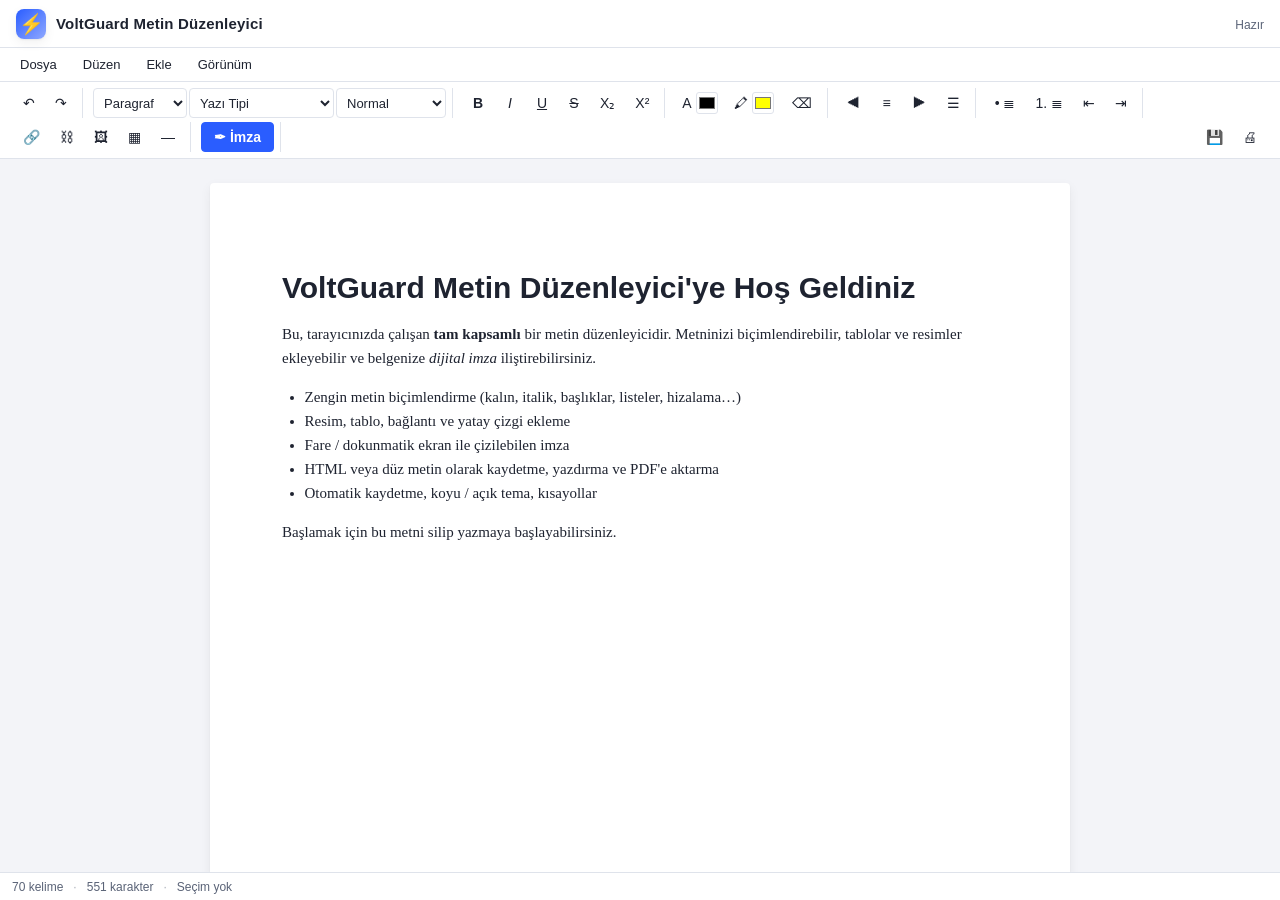
==== index.html @ 556e3b95 "Add online rich text editor with signature support Agent-Logs-Url: https://github.com/emrullahgu/Vol" ====
<!DOCTYPE html>
<html lang="tr">
<head>
<meta charset="UTF-8" />
<meta name="viewport" content="width=device-width, initial-scale=1.0" />
<title>VoltGuard Metin Düzenleyici</title>
<link rel="stylesheet" href="styles.css" />
</head>
<body>
  <header class="app-header">
    <div class="brand">
      <span class="brand-logo">⚡</span>
      <h1>VoltGuard Metin Düzenleyici</h1>
    </div>
    <div class="header-actions">
      <span id="saveStatus" class="save-status" aria-live="polite">Hazır</span>
    </div>
  </header>

  <!-- Menu bar -->
  <nav class="menu-bar" role="menubar">
    <div class="menu" role="none">
      <button class="menu-btn" data-menu="file" aria-haspopup="true" aria-expanded="false">Dosya</button>
      <div class="menu-dropdown" data-menu-for="file" role="menu">
        <button data-cmd="file-new" role="menuitem">Yeni <span class="shortcut">Ctrl+Alt+N</span></button>
        <button data-cmd="file-open" role="menuitem">Aç… <span class="shortcut">Ctrl+O</span></button>
        <div class="menu-sep"></div>
        <button data-cmd="file-save-html" role="menuitem">HTML Olarak Kaydet <span class="shortcut">Ctrl+S</span></button>
        <button data-cmd="file-save-txt" role="menuitem">Düz Metin Olarak Kaydet</button>
        <button data-cmd="file-print" role="menuitem">Yazdır / PDF <span class="shortcut">Ctrl+P</span></button>
      </div>
    </div>

    <div class="menu" role="none">
      <button class="menu-btn" data-menu="edit" aria-haspopup="true" aria-expanded="false">Düzen</button>
      <div class="menu-dropdown" data-menu-for="edit" role="menu">
        <button data-cmd="undo" role="menuitem">Geri Al <span class="shortcut">Ctrl+Z</span></button>
        <button data-cmd="redo" role="menuitem">Yinele <span class="shortcut">Ctrl+Y</span></button>
        <div class="menu-sep"></div>
        <button data-cmd="cut" role="menuitem">Kes <span class="shortcut">Ctrl+X</span></button>
        <button data-cmd="copy" role="menuitem">Kopyala <span class="shortcut">Ctrl+C</span></button>
        <button data-cmd="paste-plain" role="menuitem">Düz Metin Olarak Yapıştır</button>
        <div class="menu-sep"></div>
        <button data-cmd="selectAll" role="menuitem">Tümünü Seç <span class="shortcut">Ctrl+A</span></button>
        <button data-cmd="find" role="menuitem">Bul ve Değiştir <span class="shortcut">Ctrl+F</span></button>
      </div>
    </div>

    <div class="menu" role="none">
      <button class="menu-btn" data-menu="insert" aria-haspopup="true" aria-expanded="false">Ekle</button>
      <div class="menu-dropdown" data-menu-for="insert" role="menu">
        <button data-cmd="insert-link" role="menuitem">Bağlantı…</button>
        <button data-cmd="insert-image" role="menuitem">Resim…</button>
        <button data-cmd="insert-table" role="menuitem">Tablo…</button>
        <button data-cmd="insert-hr" role="menuitem">Yatay Çizgi</button>
        <div class="menu-sep"></div>
        <button data-cmd="insert-signature" role="menuitem">İmza Ekle… <span class="shortcut">Ctrl+Alt+S</span></button>
      </div>
    </div>

    <div class="menu" role="none">
      <button class="menu-btn" data-menu="view" aria-haspopup="true" aria-expanded="false">Görünüm</button>
      <div class="menu-dropdown" data-menu-for="view" role="menu">
        <button data-cmd="toggle-theme" role="menuitem">Koyu / Açık Tema</button>
        <button data-cmd="toggle-fullscreen" role="menuitem">Tam Ekran <span class="shortcut">F11</span></button>
      </div>
    </div>
  </nav>

  <!-- Toolbar -->
  <div class="toolbar" role="toolbar" aria-label="Biçimlendirme araç çubuğu">
    <div class="tool-group">
      <button class="tool" data-cmd="undo" title="Geri Al (Ctrl+Z)" aria-label="Geri Al">↶</button>
      <button class="tool" data-cmd="redo" title="Yinele (Ctrl+Y)" aria-label="Yinele">↷</button>
    </div>

    <div class="tool-group">
      <select class="tool-select" id="blockSelect" title="Paragraf Stili" aria-label="Paragraf Stili">
        <option value="p">Paragraf</option>
        <option value="h1">Başlık 1</option>
        <option value="h2">Başlık 2</option>
        <option value="h3">Başlık 3</option>
        <option value="h4">Başlık 4</option>
        <option value="blockquote">Alıntı</option>
        <option value="pre">Kod Bloğu</option>
      </select>

      <select class="tool-select" id="fontSelect" title="Yazı Tipi" aria-label="Yazı Tipi">
        <option value="">Yazı Tipi</option>
        <option value="Arial, sans-serif">Arial</option>
        <option value="Georgia, serif">Georgia</option>
        <option value="'Times New Roman', serif">Times New Roman</option>
        <option value="'Courier New', monospace">Courier New</option>
        <option value="'Trebuchet MS', sans-serif">Trebuchet MS</option>
        <option value="Verdana, sans-serif">Verdana</option>
        <option value="'Comic Sans MS', cursive">Comic Sans MS</option>
        <option value="Tahoma, sans-serif">Tahoma</option>
      </select>

      <select class="tool-select tool-size" id="sizeSelect" title="Yazı Boyutu" aria-label="Yazı Boyutu">
        <option value="">Boyut</option>
        <option value="1">Çok Küçük</option>
        <option value="2">Küçük</option>
        <option value="3" selected>Normal</option>
        <option value="4">Orta</option>
        <option value="5">Büyük</option>
        <option value="6">Çok Büyük</option>
        <option value="7">Dev</option>
      </select>
    </div>

    <div class="tool-group">
      <button class="tool" data-cmd="bold" title="Kalın (Ctrl+B)" aria-label="Kalın"><b>B</b></button>
      <button class="tool" data-cmd="italic" title="İtalik (Ctrl+I)" aria-label="İtalik"><i>I</i></button>
      <button class="tool" data-cmd="underline" title="Altı Çizili (Ctrl+U)" aria-label="Altı Çizili"><u>U</u></button>
      <button class="tool" data-cmd="strikeThrough" title="Üstü Çizili" aria-label="Üstü Çizili"><s>S</s></button>
      <button class="tool" data-cmd="subscript" title="Alt Simge" aria-label="Alt Simge">X₂</button>
      <button class="tool" data-cmd="superscript" title="Üst Simge" aria-label="Üst Simge">X²</button>
    </div>

    <div class="tool-group">
      <label class="tool color-tool" title="Yazı Rengi">
        <span>A</span>
        <input type="color" id="foreColor" value="#000000" aria-label="Yazı Rengi" />
      </label>
      <label class="tool color-tool" title="Arka Plan Rengi">
        <span>🖍</span>
        <input type="color" id="backColor" value="#ffff00" aria-label="Arka Plan Rengi" />
      </label>
      <button class="tool" data-cmd="removeFormat" title="Biçimlendirmeyi Temizle" aria-label="Biçimlendirmeyi Temizle">⌫</button>
    </div>

    <div class="tool-group">
      <button class="tool" data-cmd="justifyLeft" title="Sola Hizala" aria-label="Sola Hizala">⯇</button>
      <button class="tool" data-cmd="justifyCenter" title="Ortala" aria-label="Ortala">≡</button>
      <button class="tool" data-cmd="justifyRight" title="Sağa Hizala" aria-label="Sağa Hizala">⯈</button>
      <button class="tool" data-cmd="justifyFull" title="İki Yana Yasla" aria-label="İki Yana Yasla">☰</button>
    </div>

    <div class="tool-group">
      <button class="tool" data-cmd="insertUnorderedList" title="Madde İşaretli Liste" aria-label="Madde İşaretli Liste">• ≣</button>
      <button class="tool" data-cmd="insertOrderedList" title="Numaralı Liste" aria-label="Numaralı Liste">1. ≣</button>
      <button class="tool" data-cmd="outdent" title="Girintiyi Azalt" aria-label="Girintiyi Azalt">⇤</button>
      <button class="tool" data-cmd="indent" title="Girintiyi Artır" aria-label="Girintiyi Artır">⇥</button>
    </div>

    <div class="tool-group">
      <button class="tool" data-cmd="insert-link" title="Bağlantı Ekle" aria-label="Bağlantı Ekle">🔗</button>
      <button class="tool" data-cmd="unlink" title="Bağlantıyı Kaldır" aria-label="Bağlantıyı Kaldır">⛓︎</button>
      <button class="tool" data-cmd="insert-image" title="Resim Ekle" aria-label="Resim Ekle">🖼</button>
      <button class="tool" data-cmd="insert-table" title="Tablo Ekle" aria-label="Tablo Ekle">▦</button>
      <button class="tool" data-cmd="insert-hr" title="Yatay Çizgi" aria-label="Yatay Çizgi">―</button>
    </div>

    <div class="tool-group">
      <button class="tool primary" data-cmd="insert-signature" title="İmza Ekle (Ctrl+Alt+S)" aria-label="İmza Ekle">✒ İmza</button>
    </div>

    <div class="tool-group tool-group-right">
      <button class="tool" data-cmd="file-save-html" title="Kaydet (Ctrl+S)" aria-label="Kaydet">💾</button>
      <button class="tool" data-cmd="file-print" title="Yazdır (Ctrl+P)" aria-label="Yazdır">🖨</button>
    </div>
  </div>

  <!-- Editor area -->
  <main class="editor-wrap">
    <div
      id="editor"
      class="editor"
      contenteditable="true"
      spellcheck="true"
      role="textbox"
      aria-multiline="true"
      aria-label="Belge içeriği"
    >
      <h1>VoltGuard Metin Düzenleyici'ye Hoş Geldiniz</h1>
      <p>Bu, tarayıcınızda çalışan <b>tam kapsamlı</b> bir metin düzenleyicidir. Metninizi biçimlendirebilir, tablolar ve resimler ekleyebilir ve belgenize <i>dijital imza</i> iliştirebilirsiniz.</p>
      <ul>
        <li>Zengin metin biçimlendirme (kalın, italik, başlıklar, listeler, hizalama…)</li>
        <li>Resim, tablo, bağlantı ve yatay çizgi ekleme</li>
        <li>Fare / dokunmatik ekran ile çizilebilen imza</li>
        <li>HTML veya düz metin olarak kaydetme, yazdırma ve PDF'e aktarma</li>
        <li>Otomatik kaydetme, koyu / açık tema, kısayollar</li>
      </ul>
      <p>Başlamak için bu metni silip yazmaya başlayabilirsiniz.</p>
    </div>
  </main>

  <!-- Status bar -->
  <footer class="status-bar" aria-live="polite">
    <span id="wordCount">0 kelime</span>
    <span class="sep">·</span>
    <span id="charCount">0 karakter</span>
    <span class="sep">·</span>
    <span id="selectionInfo">Seçim yok</span>
  </footer>

  <!-- Signature modal -->
  <div class="modal" id="signatureModal" aria-hidden="true" role="dialog" aria-modal="true" aria-labelledby="sigTitle">
    <div class="modal-backdrop" data-close></div>
    <div class="modal-dialog">
      <div class="modal-header">
        <h2 id="sigTitle">İmza Ekle</h2>
        <button class="modal-close" data-close aria-label="Kapat">✕</button>
      </div>
      <div class="modal-body">
        <p class="hint">Aşağıdaki alana fare veya dokunmatik ekranla imzanızı çizin.</p>
        <div class="signature-canvas-wrap">
          <canvas id="signatureCanvas" width="600" height="220" aria-label="İmza çizim alanı"></canvas>
        </div>
        <div class="signature-controls">
          <label>
            Kalem Rengi
            <input type="color" id="sigColor" value="#0b2447" />
          </label>
          <label>
            Kalınlık
            <input type="range" id="sigWidth" min="1" max="8" value="2.5" step="0.5" />
          </label>
          <label class="chk">
            <input type="checkbox" id="sigTransparent" checked />
            Şeffaf arka plan
          </label>
        </div>
      </div>
      <div class="modal-footer">
        <button class="btn" id="sigClear" type="button">Temizle</button>
        <div class="grow"></div>
        <button class="btn" data-close type="button">İptal</button>
        <button class="btn primary" id="sigInsert" type="button">Belgeye Ekle</button>
      </div>
    </div>
  </div>

  <!-- Link modal -->
  <div class="modal" id="linkModal" aria-hidden="true" role="dialog" aria-modal="true" aria-labelledby="linkTitle">
    <div class="modal-backdrop" data-close></div>
    <div class="modal-dialog small">
      <div class="modal-header">
        <h2 id="linkTitle">Bağlantı Ekle</h2>
        <button class="modal-close" data-close aria-label="Kapat">✕</button>
      </div>
      <div class="modal-body">
        <label class="field">
          <span>Metin</span>
          <input type="text" id="linkText" placeholder="Görüntülenecek metin" />
        </label>
        <label class="field">
          <span>URL</span>
          <input type="url" id="linkUrl" placeholder="https://example.com" />
        </label>
      </div>
      <div class="modal-footer">
        <button class="btn" data-close type="button">İptal</button>
        <button class="btn primary" id="linkInsert" type="button">Ekle</button>
      </div>
    </div>
  </div>

  <!-- Table modal -->
  <div class="modal" id="tableModal" aria-hidden="true" role="dialog" aria-modal="true" aria-labelledby="tableTitle">
    <div class="modal-backdrop" data-close></div>
    <div class="modal-dialog small">
      <div class="modal-header">
        <h2 id="tableTitle">Tablo Ekle</h2>
        <button class="modal-close" data-close aria-label="Kapat">✕</button>
      </div>
      <div class="modal-body">
        <label class="field">
          <span>Satır</span>
          <input type="number" id="tableRows" min="1" max="50" value="3" />
        </label>
        <label class="field">
          <span>Sütun</span>
          <input type="number" id="tableCols" min="1" max="20" value="3" />
        </label>
        <label class="chk">
          <input type="checkbox" id="tableHeader" checked /> İlk satır başlık olsun
        </label>
      </div>
      <div class="modal-footer">
        <button class="btn" data-close type="button">İptal</button>
        <button class="btn primary" id="tableInsert" type="button">Ekle</button>
      </div>
    </div>
  </div>

  <!-- Find & Replace modal -->
  <div class="modal" id="findModal" aria-hidden="true" role="dialog" aria-modal="true" aria-labelledby="findTitle">
    <div class="modal-backdrop" data-close></div>
    <div class="modal-dialog small">
      <div class="modal-header">
        <h2 id="findTitle">Bul ve Değiştir</h2>
        <button class="modal-close" data-close aria-label="Kapat">✕</button>
      </div>
      <div class="modal-body">
        <label class="field">
          <span>Bul</span>
          <input type="text" id="findText" />
        </label>
        <label class="field">
          <span>Değiştir</span>
          <input type="text" id="replaceText" />
        </label>
        <label class="chk">
          <input type="checkbox" id="findCase" /> Büyük/küçük harfe duyarlı
        </label>
      </div>
      <div class="modal-footer">
        <button class="btn" data-close type="button">Kapat</button>
        <button class="btn" id="replaceOne" type="button">Değiştir</button>
        <button class="btn primary" id="replaceAll" type="button">Tümünü Değiştir</button>
      </div>
    </div>
  </div>

  <!-- Hidden file input for open -->
  <input type="file" id="fileInput" accept=".html,.htm,.txt" hidden />
  <!-- Hidden file input for images -->
  <input type="file" id="imgInput" accept="image/*" hidden />

  <script src="app.js"></script>
</body>
</html>
---- styles.css ----
/* VoltGuard Online Text Editor — styles.css */
:root {
  --bg: #f3f4f8;
  --surface: #ffffff;
  --surface-2: #f8f9fc;
  --border: #dfe3eb;
  --text: #1e2330;
  --text-muted: #5a6377;
  --primary: #2a5dff;
  --primary-hover: #1e49d6;
  --primary-text: #ffffff;
  --accent: #0b2447;
  --success: #1f9d55;
  --warn: #d97706;
  --danger: #d93025;
  --shadow: 0 1px 2px rgba(0, 0, 0, .06), 0 4px 12px rgba(0, 0, 0, .06);
  --radius: 6px;
  --header-h: 48px;
  --menu-h: 34px;
  --toolbar-h: 44px;
  --status-h: 28px;
}

[data-theme="dark"] {
  --bg: #151821;
  --surface: #1e2230;
  --surface-2: #262b3a;
  --border: #333949;
  --text: #e6e8ee;
  --text-muted: #a0a7bb;
  --primary: #5c86ff;
  --primary-hover: #7ea0ff;
  --primary-text: #0b1020;
  --accent: #7ea0ff;
  --shadow: 0 1px 2px rgba(0, 0, 0, .4), 0 6px 18px rgba(0, 0, 0, .35);
}

* { box-sizing: border-box; }

html, body {
  margin: 0;
  padding: 0;
  height: 100%;
  background: var(--bg);
  color: var(--text);
  font-family: -apple-system, BlinkMacSystemFont, "Segoe UI", Roboto, "Helvetica Neue", Arial, sans-serif;
  font-size: 14px;
}

body {
  display: flex;
  flex-direction: column;
  min-height: 100vh;
}

/* Header */
.app-header {
  height: var(--header-h);
  background: var(--surface);
  border-bottom: 1px solid var(--border);
  display: flex;
  align-items: center;
  justify-content: space-between;
  padding: 0 16px;
  flex: 0 0 auto;
  z-index: 10;
}
.brand { display: flex; align-items: center; gap: 10px; }
.brand-logo {
  font-size: 20px;
  background: linear-gradient(135deg, var(--primary), #8fa8ff);
  color: #fff;
  width: 30px; height: 30px;
  border-radius: 8px;
  display: inline-flex; align-items: center; justify-content: center;
  box-shadow: var(--shadow);
}
.brand h1 { font-size: 15px; font-weight: 600; margin: 0; letter-spacing: .2px; }
.save-status { font-size: 12px; color: var(--text-muted); }
.save-status.saving { color: var(--warn); }
.save-status.saved { color: var(--success); }

/* Menu bar */
.menu-bar {
  height: var(--menu-h);
  background: var(--surface);
  border-bottom: 1px solid var(--border);
  display: flex;
  align-items: center;
  padding: 0 8px;
  gap: 2px;
  flex: 0 0 auto;
  position: relative;
  z-index: 9;
}
.menu { position: relative; }
.menu-btn {
  background: transparent;
  border: 0;
  color: var(--text);
  padding: 6px 12px;
  font-size: 13px;
  border-radius: 4px;
  cursor: pointer;
  font-family: inherit;
}
.menu-btn:hover, .menu-btn[aria-expanded="true"] { background: var(--surface-2); }
.menu-dropdown {
  position: absolute;
  top: calc(100% + 2px);
  left: 0;
  min-width: 240px;
  background: var(--surface);
  border: 1px solid var(--border);
  border-radius: var(--radius);
  box-shadow: var(--shadow);
  padding: 6px;
  display: none;
  z-index: 1000;
}
.menu-dropdown.open { display: block; }
.menu-dropdown button {
  display: flex;
  align-items: center;
  justify-content: space-between;
  width: 100%;
  text-align: left;
  background: transparent;
  border: 0;
  color: var(--text);
  padding: 7px 10px;
  font-size: 13px;
  border-radius: 4px;
  cursor: pointer;
  font-family: inherit;
}
.menu-dropdown button:hover { background: var(--surface-2); }
.menu-dropdown .shortcut {
  color: var(--text-muted);
  font-size: 11px;
  margin-left: 24px;
}
.menu-sep {
  height: 1px;
  background: var(--border);
  margin: 4px 2px;
}

/* Toolbar */
.toolbar {
  min-height: var(--toolbar-h);
  background: var(--surface);
  border-bottom: 1px solid var(--border);
  display: flex;
  flex-wrap: wrap;
  align-items: center;
  gap: 4px;
  padding: 6px 8px;
  flex: 0 0 auto;
  position: sticky;
  top: 0;
}
.tool-group {
  display: flex;
  align-items: center;
  gap: 2px;
  padding: 0 6px;
  border-right: 1px solid var(--border);
}
.tool-group:last-child { border-right: 0; }
.tool-group-right { margin-left: auto; border-right: 0; }

.tool {
  min-width: 30px;
  height: 30px;
  padding: 0 8px;
  background: transparent;
  border: 1px solid transparent;
  color: var(--text);
  border-radius: 4px;
  cursor: pointer;
  font-size: 14px;
  font-family: inherit;
  display: inline-flex;
  align-items: center;
  justify-content: center;
  line-height: 1;
}
.tool:hover { background: var(--surface-2); border-color: var(--border); }
.tool.active { background: var(--surface-2); border-color: var(--primary); color: var(--primary); }
.tool.primary {
  background: var(--primary);
  color: var(--primary-text);
  border-color: var(--primary);
  font-weight: 600;
  padding: 0 12px;
}
.tool.primary:hover { background: var(--primary-hover); border-color: var(--primary-hover); }

.color-tool {
  position: relative;
  padding: 0 6px;
  height: 30px;
  display: inline-flex;
  align-items: center;
  gap: 4px;
  border: 1px solid transparent;
  border-radius: 4px;
  cursor: pointer;
}
.color-tool:hover { background: var(--surface-2); border-color: var(--border); }
.color-tool input[type="color"] {
  width: 22px;
  height: 22px;
  padding: 0;
  border: 1px solid var(--border);
  border-radius: 3px;
  background: transparent;
  cursor: pointer;
}

.tool-select {
  height: 30px;
  background: var(--surface);
  border: 1px solid var(--border);
  color: var(--text);
  border-radius: 4px;
  padding: 0 6px;
  font-size: 13px;
  font-family: inherit;
  cursor: pointer;
}
.tool-size { width: 110px; }

/* Editor */
.editor-wrap {
  flex: 1 1 auto;
  overflow: auto;
  padding: 24px;
  display: flex;
  justify-content: center;
}
.editor {
  background: #ffffff;
  color: #1e2330;
  width: 100%;
  max-width: 860px;
  min-height: calc(100vh - var(--header-h) - var(--menu-h) - var(--toolbar-h) - var(--status-h) - 48px);
  padding: 56px 72px;
  border-radius: 4px;
  box-shadow: var(--shadow);
  outline: none;
  font-size: 15px;
  line-height: 1.6;
  font-family: Georgia, "Times New Roman", serif;
}
[data-theme="dark"] .editor {
  background: #ffffff; /* Paper look stays white even in dark mode */
  color: #1e2330;
}
.editor:focus { box-shadow: 0 0 0 2px rgba(42, 93, 255, .2), var(--shadow); }
.editor h1, .editor h2, .editor h3, .editor h4 {
  font-family: -apple-system, "Segoe UI", Roboto, sans-serif;
  margin: 1em 0 .5em;
  line-height: 1.25;
}
.editor h1 { font-size: 2em; }
.editor h2 { font-size: 1.5em; }
.editor h3 { font-size: 1.25em; }
.editor h4 { font-size: 1.1em; }
.editor p { margin: 0 0 1em; }
.editor ul, .editor ol { padding-left: 1.5em; }
.editor blockquote {
  border-left: 4px solid var(--primary);
  margin: 0 0 1em;
  padding: .25em 1em;
  color: #555;
  background: #f5f7ff;
  border-radius: 0 4px 4px 0;
}
.editor pre {
  background: #f1f3f7;
  border: 1px solid #e1e4ec;
  border-radius: 4px;
  padding: 10px 14px;
  overflow-x: auto;
  font-family: "Courier New", ui-monospace, monospace;
  font-size: .95em;
}
.editor a { color: var(--primary); }
.editor img { max-width: 100%; height: auto; border-radius: 4px; }
.editor hr { border: 0; border-top: 1px solid #d0d6e2; margin: 1.5em 0; }
.editor table {
  border-collapse: collapse;
  width: 100%;
  margin: 1em 0;
}
.editor table th, .editor table td {
  border: 1px solid #c9cfdc;
  padding: 6px 10px;
  min-width: 40px;
}
.editor table th { background: #eef1f8; text-align: left; }
.editor .signature {
  display: inline-block;
  margin: 8px 0;
  max-width: 360px;
}
.editor .signature img {
  max-width: 100%;
  height: auto;
  display: block;
}

/* Status bar */
.status-bar {
  height: var(--status-h);
  background: var(--surface);
  border-top: 1px solid var(--border);
  display: flex;
  align-items: center;
  padding: 0 12px;
  gap: 10px;
  font-size: 12px;
  color: var(--text-muted);
  flex: 0 0 auto;
}
.status-bar .sep { opacity: .5; }

/* Modal */
.modal {
  position: fixed;
  inset: 0;
  display: none;
  z-index: 2000;
}
.modal.open { display: block; }
.modal-backdrop {
  position: absolute;
  inset: 0;
  background: rgba(20, 24, 36, .55);
  backdrop-filter: blur(2px);
}
.modal-dialog {
  position: relative;
  background: var(--surface);
  color: var(--text);
  border: 1px solid var(--border);
  border-radius: 10px;
  box-shadow: var(--shadow);
  width: min(680px, calc(100% - 32px));
  margin: 6vh auto 0;
  display: flex;
  flex-direction: column;
  max-height: 88vh;
  overflow: hidden;
}
.modal-dialog.small { width: min(440px, calc(100% - 32px)); }
.modal-header {
  display: flex; align-items: center; justify-content: space-between;
  padding: 14px 18px;
  border-bottom: 1px solid var(--border);
}
.modal-header h2 { margin: 0; font-size: 16px; }
.modal-close {
  background: transparent; border: 0; color: var(--text-muted);
  font-size: 18px; cursor: pointer; padding: 4px 8px; border-radius: 4px;
}
.modal-close:hover { background: var(--surface-2); color: var(--text); }
.modal-body { padding: 16px 18px; overflow: auto; }
.modal-footer {
  display: flex; align-items: center; gap: 8px;
  padding: 12px 18px;
  border-top: 1px solid var(--border);
  background: var(--surface-2);
}
.modal-footer .grow { flex: 1; }
.hint { color: var(--text-muted); margin: 0 0 10px; font-size: 13px; }

/* Buttons */
.btn {
  background: var(--surface);
  color: var(--text);
  border: 1px solid var(--border);
  border-radius: 6px;
  padding: 7px 14px;
  font-size: 13px;
  font-family: inherit;
  cursor: pointer;
}
.btn:hover { background: var(--surface-2); }
.btn.primary {
  background: var(--primary);
  color: var(--primary-text);
  border-color: var(--primary);
  font-weight: 600;
}
.btn.primary:hover { background: var(--primary-hover); border-color: var(--primary-hover); }

/* Signature canvas */
.signature-canvas-wrap {
  border: 2px dashed var(--border);
  border-radius: 8px;
  background:
    linear-gradient(0deg, transparent calc(100% - 1px), #e3e7f0 calc(100% - 1px)) 0 0 / 100% 28px repeat-y,
    #fff;
  padding: 8px;
  overflow: hidden;
}
#signatureCanvas {
  display: block;
  width: 100%;
  height: 220px;
  cursor: crosshair;
  touch-action: none;
  background: transparent;
  border-radius: 4px;
}
.signature-controls {
  display: flex; flex-wrap: wrap; align-items: center; gap: 14px;
  margin-top: 12px;
  font-size: 13px;
}
.signature-controls label { display: inline-flex; align-items: center; gap: 6px; color: var(--text-muted); }
.signature-controls input[type="color"] { width: 28px; height: 24px; border: 1px solid var(--border); padding: 0; border-radius: 3px; background: transparent; }
.signature-controls input[type="range"] { width: 120px; }

.field { display: block; margin-bottom: 10px; }
.field > span {
  display: block;
  font-size: 12px;
  color: var(--text-muted);
  margin-bottom: 4px;
}
.field input {
  width: 100%;
  background: var(--surface-2);
  color: var(--text);
  border: 1px solid var(--border);
  border-radius: 5px;
  padding: 8px 10px;
  font-size: 13px;
  font-family: inherit;
}
.field input:focus { outline: none; border-color: var(--primary); background: var(--surface); }
.chk { display: inline-flex; align-items: center; gap: 6px; font-size: 13px; color: var(--text-muted); }

/* Print */
@media print {
  .app-header, .menu-bar, .toolbar, .status-bar, .modal { display: none !important; }
  body { background: #fff; }
  .editor-wrap { padding: 0; }
  .editor {
    box-shadow: none;
    max-width: none;
    padding: 0;
    min-height: auto;
  }
}

/* Small screens */
@media (max-width: 720px) {
  .editor { padding: 28px 20px; }
  .toolbar { padding: 4px; }
  .tool-group { padding: 0 3px; }
  .brand h1 { font-size: 13px; }
}
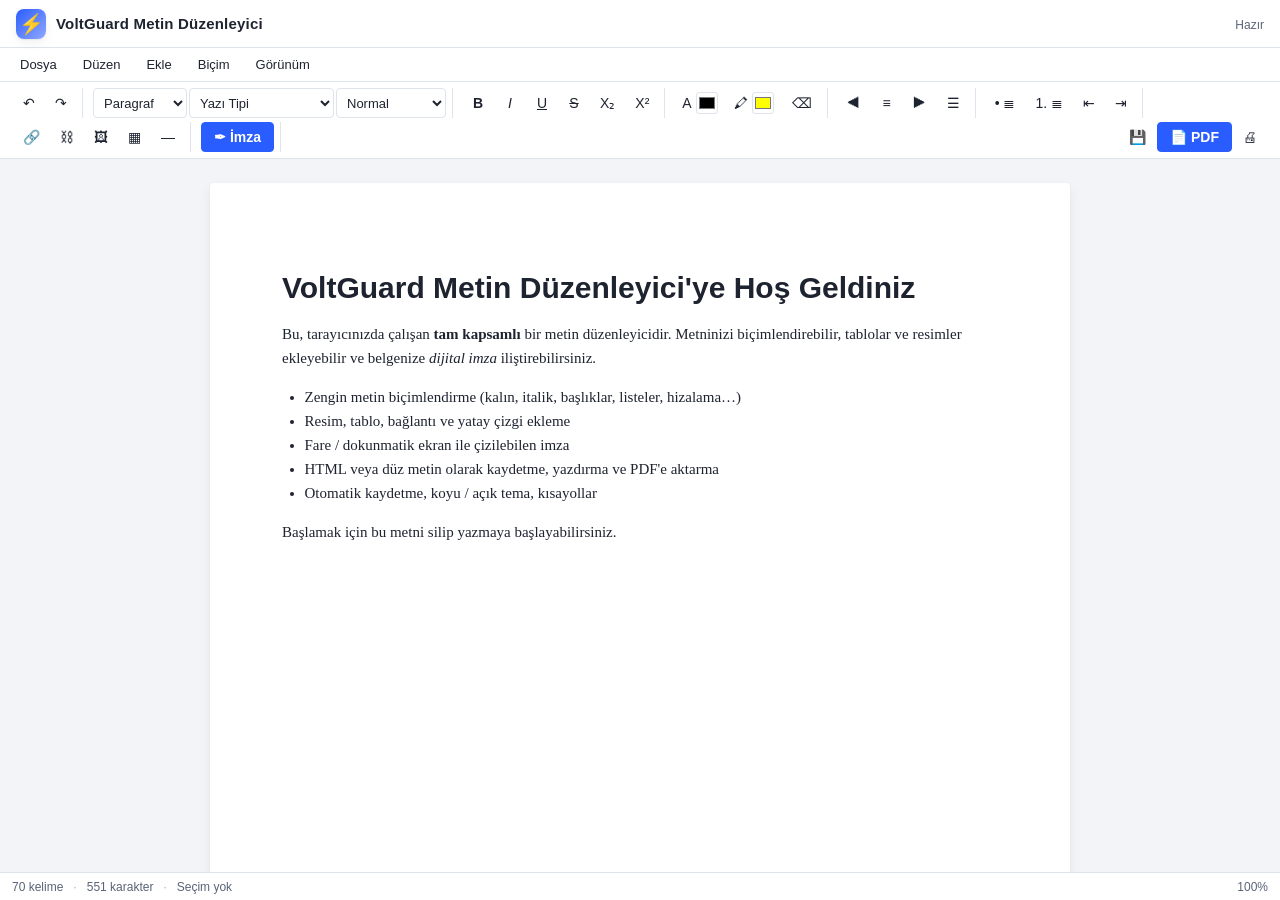
==== commit e003f425: "Add PDF export, pickers, zoom, stats, case/line-height, markdown Agent-Logs-Url: https://github.com/" ====
--- a/index.html
+++ b/index.html
@@ -27,7 +27,10 @@
         <div class="menu-sep"></div>
         <button data-cmd="file-save-html" role="menuitem">HTML Olarak Kaydet <span class="shortcut">Ctrl+S</span></button>
         <button data-cmd="file-save-txt" role="menuitem">Düz Metin Olarak Kaydet</button>
-        <button data-cmd="file-print" role="menuitem">Yazdır / PDF <span class="shortcut">Ctrl+P</span></button>
+        <button data-cmd="file-save-md" role="menuitem">Markdown Olarak Kaydet</button>
+        <button data-cmd="file-export-pdf" role="menuitem">PDF Olarak Dışa Aktar <span class="shortcut">Ctrl+Shift+P</span></button>
+        <div class="menu-sep"></div>
+        <button data-cmd="file-print" role="menuitem">Yazdır <span class="shortcut">Ctrl+P</span></button>
       </div>
     </div>
 
@@ -43,6 +46,11 @@
         <div class="menu-sep"></div>
         <button data-cmd="selectAll" role="menuitem">Tümünü Seç <span class="shortcut">Ctrl+A</span></button>
         <button data-cmd="find" role="menuitem">Bul ve Değiştir <span class="shortcut">Ctrl+F</span></button>
+        <div class="menu-sep"></div>
+        <button data-cmd="case-upper" role="menuitem">BÜYÜK HARFE ÇEVİR</button>
+        <button data-cmd="case-lower" role="menuitem">küçük harfe çevir</button>
+        <button data-cmd="case-title" role="menuitem">Her Kelimenin İlk Harfi Büyük</button>
+        <button data-cmd="case-sentence" role="menuitem">Cümle düzeninde</button>
       </div>
     </div>
 
@@ -53,16 +61,42 @@
         <button data-cmd="insert-image" role="menuitem">Resim…</button>
         <button data-cmd="insert-table" role="menuitem">Tablo…</button>
         <button data-cmd="insert-hr" role="menuitem">Yatay Çizgi</button>
+        <button data-cmd="insert-pagebreak" role="menuitem">Sayfa Sonu (yazdırma / PDF)</button>
+        <div class="menu-sep"></div>
+        <button data-cmd="insert-symbol" role="menuitem">Özel Karakter…</button>
+        <button data-cmd="insert-emoji" role="menuitem">Emoji…</button>
+        <button data-cmd="insert-date" role="menuitem">Bugünün Tarihi</button>
+        <button data-cmd="insert-time" role="menuitem">Şimdiki Saat</button>
         <div class="menu-sep"></div>
         <button data-cmd="insert-signature" role="menuitem">İmza Ekle… <span class="shortcut">Ctrl+Alt+S</span></button>
+      </div>
+    </div>
+
+    <div class="menu" role="none">
+      <button class="menu-btn" data-menu="format" aria-haspopup="true" aria-expanded="false">Biçim</button>
+      <div class="menu-dropdown" data-menu-for="format" role="menu">
+        <button data-cmd="lh-1" role="menuitem">Satır Aralığı: 1.0</button>
+        <button data-cmd="lh-115" role="menuitem">Satır Aralığı: 1.15</button>
+        <button data-cmd="lh-15" role="menuitem">Satır Aralığı: 1.5</button>
+        <button data-cmd="lh-2" role="menuitem">Satır Aralığı: 2.0</button>
+        <div class="menu-sep"></div>
+        <button data-cmd="removeFormat" role="menuitem">Biçimlendirmeyi Temizle</button>
+        <button data-cmd="toggle-spellcheck" role="menuitem">Yazım Denetimini Aç/Kapat</button>
       </div>
     </div>
 
     <div class="menu" role="none">
       <button class="menu-btn" data-menu="view" aria-haspopup="true" aria-expanded="false">Görünüm</button>
       <div class="menu-dropdown" data-menu-for="view" role="menu">
+        <button data-cmd="zoom-in" role="menuitem">Yakınlaştır <span class="shortcut">Ctrl++</span></button>
+        <button data-cmd="zoom-out" role="menuitem">Uzaklaştır <span class="shortcut">Ctrl+-</span></button>
+        <button data-cmd="zoom-reset" role="menuitem">Yakınlaştırmayı Sıfırla <span class="shortcut">Ctrl+0</span></button>
+        <div class="menu-sep"></div>
+        <button data-cmd="word-stats" role="menuitem">Kelime Sayımı Ayrıntıları…</button>
         <button data-cmd="toggle-theme" role="menuitem">Koyu / Açık Tema</button>
         <button data-cmd="toggle-fullscreen" role="menuitem">Tam Ekran <span class="shortcut">F11</span></button>
+        <div class="menu-sep"></div>
+        <button data-cmd="show-shortcuts" role="menuitem">Klavye Kısayolları…</button>
       </div>
     </div>
   </nav>
@@ -158,6 +192,7 @@
 
     <div class="tool-group tool-group-right">
       <button class="tool" data-cmd="file-save-html" title="Kaydet (Ctrl+S)" aria-label="Kaydet">💾</button>
+      <button class="tool primary" data-cmd="file-export-pdf" title="PDF Olarak Dışa Aktar (Ctrl+Shift+P)" aria-label="PDF Olarak Dışa Aktar">📄 PDF</button>
       <button class="tool" data-cmd="file-print" title="Yazdır (Ctrl+P)" aria-label="Yazdır">🖨</button>
     </div>
   </div>
@@ -193,6 +228,8 @@
     <span id="charCount">0 karakter</span>
     <span class="sep">·</span>
     <span id="selectionInfo">Seçim yok</span>
+    <span class="grow"></span>
+    <span id="zoomLevel" title="Yakınlaştırma">100%</span>
   </footer>
 
   <!-- Signature modal -->
@@ -314,6 +351,137 @@
     </div>
   </div>
 
+  <!-- PDF Export modal -->
+  <div class="modal" id="pdfModal" aria-hidden="true" role="dialog" aria-modal="true" aria-labelledby="pdfTitle">
+    <div class="modal-backdrop" data-close></div>
+    <div class="modal-dialog small">
+      <div class="modal-header">
+        <h2 id="pdfTitle">PDF Olarak Dışa Aktar</h2>
+        <button class="modal-close" data-close aria-label="Kapat">✕</button>
+      </div>
+      <div class="modal-body">
+        <label class="field">
+          <span>Sayfa Boyutu</span>
+          <select id="pdfPageSize">
+            <option value="A4" selected>A4</option>
+            <option value="Letter">Letter</option>
+            <option value="Legal">Legal</option>
+            <option value="A3">A3</option>
+            <option value="A5">A5</option>
+          </select>
+        </label>
+        <label class="field">
+          <span>Yön</span>
+          <select id="pdfOrientation">
+            <option value="portrait" selected>Dikey</option>
+            <option value="landscape">Yatay</option>
+          </select>
+        </label>
+        <label class="field">
+          <span>Kenar Boşlukları (cm)</span>
+          <input type="number" id="pdfMargin" min="0" max="10" step="0.1" value="2" />
+        </label>
+        <p class="hint">Dışa aktarırken açılan yazdırma penceresinde <b>Hedef</b>'i <b>"PDF olarak kaydet"</b> olarak seçin.</p>
+      </div>
+      <div class="modal-footer">
+        <button class="btn" data-close type="button">İptal</button>
+        <button class="btn primary" id="pdfExportStart" type="button">PDF Oluştur</button>
+      </div>
+    </div>
+  </div>
+
+  <!-- Word stats modal -->
+  <div class="modal" id="statsModal" aria-hidden="true" role="dialog" aria-modal="true" aria-labelledby="statsTitle">
+    <div class="modal-backdrop" data-close></div>
+    <div class="modal-dialog small">
+      <div class="modal-header">
+        <h2 id="statsTitle">Kelime Sayımı Ayrıntıları</h2>
+        <button class="modal-close" data-close aria-label="Kapat">✕</button>
+      </div>
+      <div class="modal-body">
+        <dl class="stats">
+          <dt>Kelime</dt><dd id="statWords">0</dd>
+          <dt>Karakter (boşluklu)</dt><dd id="statChars">0</dd>
+          <dt>Karakter (boşluksuz)</dt><dd id="statCharsNoSpace">0</dd>
+          <dt>Cümle</dt><dd id="statSentences">0</dd>
+          <dt>Paragraf</dt><dd id="statParagraphs">0</dd>
+          <dt>Okuma süresi</dt><dd id="statReading">0 dk</dd>
+        </dl>
+      </div>
+      <div class="modal-footer">
+        <button class="btn primary" data-close type="button">Tamam</button>
+      </div>
+    </div>
+  </div>
+
+  <!-- Special character / symbol picker -->
+  <div class="modal" id="symbolModal" aria-hidden="true" role="dialog" aria-modal="true" aria-labelledby="symbolTitle">
+    <div class="modal-backdrop" data-close></div>
+    <div class="modal-dialog">
+      <div class="modal-header">
+        <h2 id="symbolTitle">Özel Karakter Ekle</h2>
+        <button class="modal-close" data-close aria-label="Kapat">✕</button>
+      </div>
+      <div class="modal-body">
+        <div class="picker-tabs" id="symbolTabs" role="tablist"></div>
+        <div class="picker-grid" id="symbolGrid" role="listbox" aria-label="Özel karakterler"></div>
+      </div>
+      <div class="modal-footer">
+        <button class="btn" data-close type="button">Kapat</button>
+      </div>
+    </div>
+  </div>
+
+  <!-- Emoji picker -->
+  <div class="modal" id="emojiModal" aria-hidden="true" role="dialog" aria-modal="true" aria-labelledby="emojiTitle">
+    <div class="modal-backdrop" data-close></div>
+    <div class="modal-dialog">
+      <div class="modal-header">
+        <h2 id="emojiTitle">Emoji Ekle</h2>
+        <button class="modal-close" data-close aria-label="Kapat">✕</button>
+      </div>
+      <div class="modal-body">
+        <div class="picker-tabs" id="emojiTabs" role="tablist"></div>
+        <div class="picker-grid emoji" id="emojiGrid" role="listbox" aria-label="Emojiler"></div>
+      </div>
+      <div class="modal-footer">
+        <button class="btn" data-close type="button">Kapat</button>
+      </div>
+    </div>
+  </div>
+
+  <!-- Keyboard shortcuts modal -->
+  <div class="modal" id="shortcutsModal" aria-hidden="true" role="dialog" aria-modal="true" aria-labelledby="shortcutsTitle">
+    <div class="modal-backdrop" data-close></div>
+    <div class="modal-dialog">
+      <div class="modal-header">
+        <h2 id="shortcutsTitle">Klavye Kısayolları</h2>
+        <button class="modal-close" data-close aria-label="Kapat">✕</button>
+      </div>
+      <div class="modal-body">
+        <table class="shortcuts">
+          <tr><th>Ctrl+B / I / U</th><td>Kalın / İtalik / Altı çizili</td></tr>
+          <tr><th>Ctrl+Z / Y</th><td>Geri al / Yinele</td></tr>
+          <tr><th>Ctrl+S</th><td>HTML olarak kaydet</td></tr>
+          <tr><th>Ctrl+Shift+P</th><td>PDF olarak dışa aktar</td></tr>
+          <tr><th>Ctrl+P</th><td>Yazdır</td></tr>
+          <tr><th>Ctrl+O</th><td>Dosya aç</td></tr>
+          <tr><th>Ctrl+F</th><td>Bul ve değiştir</td></tr>
+          <tr><th>Ctrl+A</th><td>Tümünü seç</td></tr>
+          <tr><th>Ctrl+Alt+S</th><td>İmza ekle</td></tr>
+          <tr><th>Ctrl+Alt+N</th><td>Yeni belge</td></tr>
+          <tr><th>Ctrl+Shift+V</th><td>Düz metin olarak yapıştır</td></tr>
+          <tr><th>Ctrl++ / Ctrl+- / Ctrl+0</th><td>Yakınlaştır / uzaklaştır / sıfırla</td></tr>
+          <tr><th>F11</th><td>Tam ekran</td></tr>
+          <tr><th>Esc</th><td>Aktif pencereyi kapat</td></tr>
+        </table>
+      </div>
+      <div class="modal-footer">
+        <button class="btn primary" data-close type="button">Tamam</button>
+      </div>
+    </div>
+  </div>
+
   <!-- Hidden file input for open -->
   <input type="file" id="fileInput" accept=".html,.htm,.txt" hidden />
   <!-- Hidden file input for images -->
--- a/styles.css
+++ b/styles.css
@@ -455,8 +455,92 @@
     max-width: none;
     padding: 0;
     min-height: auto;
+    transform: none !important;
   }
-}
+  .page-break { break-after: page; page-break-after: always; height: 0; display: block; }
+}
+
+/* Editor page break indicator (on-screen only) */
+.editor .page-break {
+  display: block;
+  height: 1px;
+  margin: 1.5em 0;
+  border-top: 2px dashed #b0b7c6;
+  position: relative;
+}
+.editor .page-break::after {
+  content: 'Sayfa Sonu';
+  position: absolute;
+  top: -9px;
+  left: 50%;
+  transform: translateX(-50%);
+  font-size: 10px;
+  letter-spacing: .4px;
+  color: #7a8196;
+  background: #ffffff;
+  padding: 0 8px;
+  font-family: -apple-system, "Segoe UI", Roboto, sans-serif;
+}
+
+/* Status bar grow */
+.status-bar .grow { flex: 1; }
+#zoomLevel { font-variant-numeric: tabular-nums; }
+
+/* Stats dl */
+.stats { display: grid; grid-template-columns: 1fr auto; gap: 6px 16px; margin: 0; }
+.stats dt { color: var(--text-muted); font-size: 13px; }
+.stats dd { margin: 0; font-weight: 600; text-align: right; font-variant-numeric: tabular-nums; }
+
+/* Picker tabs + grid (symbols / emoji) */
+.picker-tabs {
+  display: flex;
+  flex-wrap: wrap;
+  gap: 4px;
+  margin-bottom: 10px;
+  border-bottom: 1px solid var(--border);
+  padding-bottom: 8px;
+}
+.picker-tab {
+  background: transparent;
+  border: 1px solid transparent;
+  color: var(--text-muted);
+  padding: 5px 10px;
+  font-size: 12px;
+  border-radius: 4px;
+  cursor: pointer;
+  font-family: inherit;
+}
+.picker-tab:hover { background: var(--surface-2); color: var(--text); }
+.picker-tab.active { background: var(--surface-2); border-color: var(--border); color: var(--text); }
+.picker-grid {
+  display: grid;
+  grid-template-columns: repeat(auto-fill, minmax(40px, 1fr));
+  gap: 4px;
+  max-height: 320px;
+  overflow-y: auto;
+}
+.picker-grid button {
+  background: transparent;
+  border: 1px solid transparent;
+  border-radius: 4px;
+  padding: 6px 0;
+  cursor: pointer;
+  font-size: 20px;
+  font-family: inherit;
+  color: var(--text);
+  line-height: 1;
+  text-align: center;
+}
+.picker-grid button:hover { background: var(--surface-2); border-color: var(--border); }
+.picker-grid.emoji button { font-size: 22px; }
+
+/* Shortcuts table */
+.shortcuts { width: 100%; border-collapse: collapse; font-size: 13px; }
+.shortcuts th, .shortcuts td { padding: 6px 10px; text-align: left; border-bottom: 1px solid var(--border); }
+.shortcuts th { color: var(--text-muted); font-weight: 600; white-space: nowrap; width: 40%; font-family: ui-monospace, "Courier New", monospace; }
+
+/* Zoom: the editor is visually scaled; keep its layout compensated via transform-origin top center. */
+#editor { transform-origin: top center; transition: transform .08s linear; }
 
 /* Small screens */
 @media (max-width: 720px) {
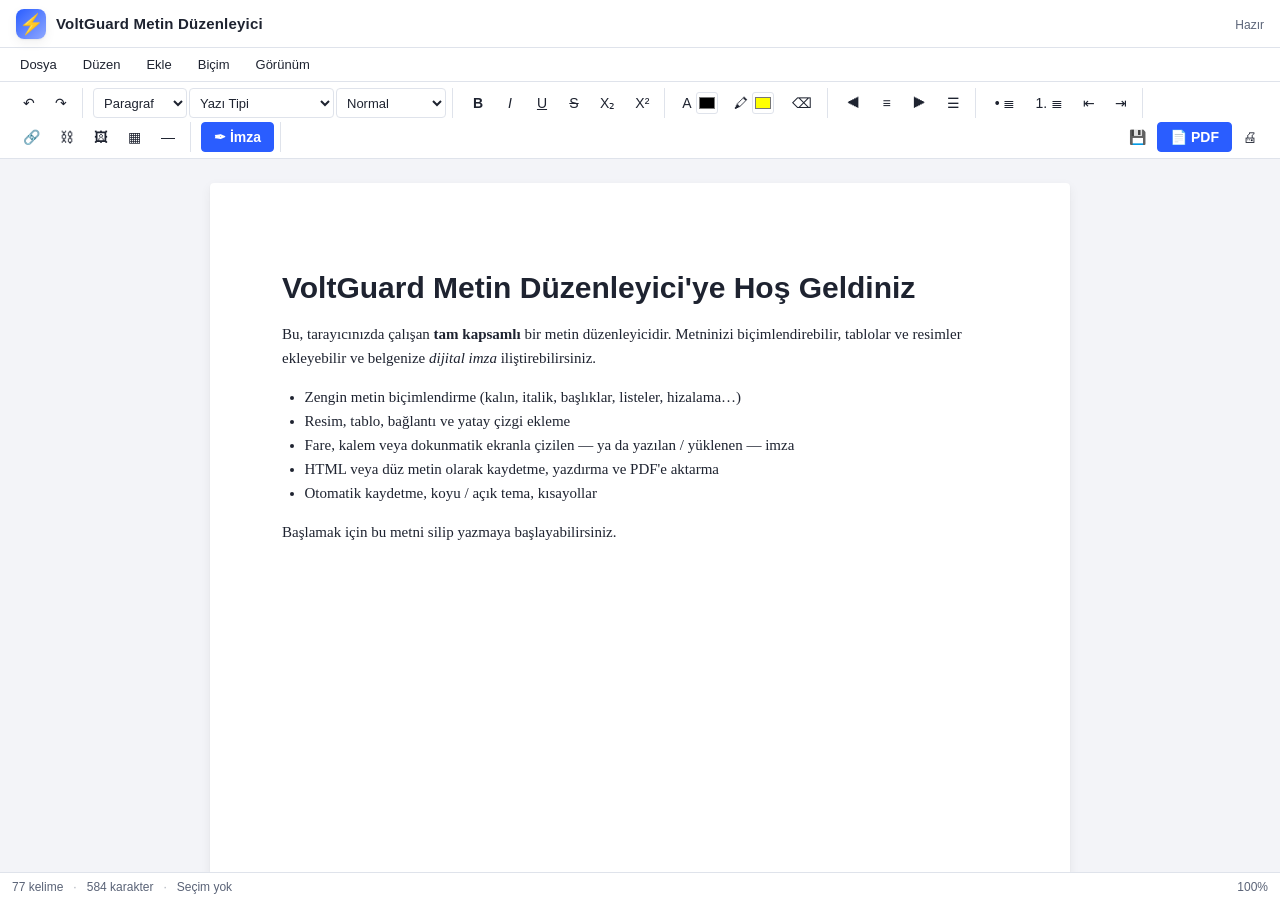
==== commit 68d77d26: "Mention pen/type/upload signature in welcome text Agent-Logs-Url: https://github.com/emrullahgu/Volt" ====
--- a/index.html
+++ b/index.html
@@ -213,7 +213,7 @@
       <ul>
         <li>Zengin metin biçimlendirme (kalın, italik, başlıklar, listeler, hizalama…)</li>
         <li>Resim, tablo, bağlantı ve yatay çizgi ekleme</li>
-        <li>Fare / dokunmatik ekran ile çizilebilen imza</li>
+        <li>Fare, kalem veya dokunmatik ekranla çizilen — ya da yazılan / yüklenen — imza</li>
         <li>HTML veya düz metin olarak kaydetme, yazdırma ve PDF'e aktarma</li>
         <li>Otomatik kaydetme, koyu / açık tema, kısayollar</li>
       </ul>
@@ -241,27 +241,67 @@
         <button class="modal-close" data-close aria-label="Kapat">✕</button>
       </div>
       <div class="modal-body">
-        <p class="hint">Aşağıdaki alana fare veya dokunmatik ekranla imzanızı çizin.</p>
-        <div class="signature-canvas-wrap">
-          <canvas id="signatureCanvas" width="600" height="220" aria-label="İmza çizim alanı"></canvas>
+        <div class="sig-tabs" role="tablist">
+          <button type="button" class="sig-tab active" role="tab" aria-selected="true" data-sig-tab="draw">✍ Çiz</button>
+          <button type="button" class="sig-tab" role="tab" aria-selected="false" data-sig-tab="type">⌨ Yaz</button>
+          <button type="button" class="sig-tab" role="tab" aria-selected="false" data-sig-tab="upload">📷 Yükle</button>
         </div>
-        <div class="signature-controls">
-          <label>
-            Kalem Rengi
-            <input type="color" id="sigColor" value="#0b2447" />
+
+        <!-- Draw tab -->
+        <div class="sig-panel active" data-sig-panel="draw" role="tabpanel">
+          <p class="hint">Aşağıdaki alana fare, kalem veya dokunmatik ekranla imzanızı çizin.</p>
+          <div class="signature-canvas-wrap">
+            <canvas id="signatureCanvas" width="600" height="220" aria-label="İmza çizim alanı"></canvas>
+          </div>
+          <div class="signature-controls">
+            <label>
+              Kalem Rengi
+              <input type="color" id="sigColor" value="#0b2447" />
+            </label>
+            <label>
+              Kalınlık
+              <input type="range" id="sigWidth" min="1" max="8" value="2.5" step="0.5" />
+            </label>
+            <label class="chk">
+              <input type="checkbox" id="sigTransparent" checked />
+              Şeffaf arka plan
+            </label>
+            <div class="grow"></div>
+            <button type="button" class="btn small" id="sigUndo" title="Son vuruşu geri al">↶ Geri Al</button>
+            <button type="button" class="btn small" id="sigClear">Temizle</button>
+          </div>
+        </div>
+
+        <!-- Type tab -->
+        <div class="sig-panel" data-sig-panel="type" role="tabpanel">
+          <p class="hint">Adınızı yazın, ardından bir el yazısı stili seçin.</p>
+          <label class="field">
+            <span>İmza metni</span>
+            <input type="text" id="sigTypeText" maxlength="80" placeholder="Adınızı yazın" autocomplete="off" />
           </label>
-          <label>
-            Kalınlık
-            <input type="range" id="sigWidth" min="1" max="8" value="2.5" step="0.5" />
-          </label>
-          <label class="chk">
-            <input type="checkbox" id="sigTransparent" checked />
-            Şeffaf arka plan
-          </label>
+          <div class="sig-font-list" id="sigFontList" role="listbox" aria-label="Yazı tipi"></div>
+          <div class="signature-controls">
+            <label>
+              Renk
+              <input type="color" id="sigTypeColor" value="#0b2447" />
+            </label>
+            <label>
+              Boyut
+              <input type="range" id="sigTypeSize" min="24" max="72" value="44" step="1" />
+            </label>
+          </div>
         </div>
-      </div>
-      <div class="modal-footer">
-        <button class="btn" id="sigClear" type="button">Temizle</button>
+
+        <!-- Upload tab -->
+        <div class="sig-panel" data-sig-panel="upload" role="tabpanel">
+          <p class="hint">Bir imza görüntüsü seçin (PNG, JPG, GIF veya WEBP). Dosya tarayıcınızdan ayrılmaz.</p>
+          <input type="file" id="sigUploadInput" accept="image/png,image/jpeg,image/gif,image/webp" />
+          <div class="sig-upload-preview" id="sigUploadPreview" aria-live="polite">
+            <span class="placeholder">Henüz görüntü seçilmedi.</span>
+          </div>
+        </div>
+      </div>
+      <div class="modal-footer">
         <div class="grow"></div>
         <button class="btn" data-close type="button">İptal</button>
         <button class="btn primary" id="sigInsert" type="button">Belgeye Ekle</button>
--- a/styles.css
+++ b/styles.css
@@ -424,6 +424,86 @@
 .signature-controls label { display: inline-flex; align-items: center; gap: 6px; color: var(--text-muted); }
 .signature-controls input[type="color"] { width: 28px; height: 24px; border: 1px solid var(--border); padding: 0; border-radius: 3px; background: transparent; }
 .signature-controls input[type="range"] { width: 120px; }
+.signature-controls .grow { flex: 1; }
+.btn.small { padding: 4px 10px; font-size: 12px; }
+
+/* Signature tabs */
+.sig-tabs {
+  display: flex;
+  gap: 2px;
+  margin-bottom: 12px;
+  border-bottom: 1px solid var(--border);
+}
+.sig-tab {
+  background: transparent;
+  border: 1px solid transparent;
+  border-bottom: none;
+  border-radius: 6px 6px 0 0;
+  padding: 8px 14px;
+  color: var(--text-muted);
+  cursor: pointer;
+  font-family: inherit;
+  font-size: 13px;
+  font-weight: 500;
+  margin-bottom: -1px;
+}
+.sig-tab:hover { color: var(--text); background: var(--surface-2); }
+.sig-tab.active {
+  color: var(--accent);
+  border-color: var(--border);
+  background: var(--surface);
+  border-bottom: 1px solid var(--surface);
+}
+.sig-panel { display: none; }
+.sig-panel.active { display: block; }
+
+/* Typed-signature font picker */
+.sig-font-list {
+  display: grid;
+  grid-template-columns: repeat(auto-fill, minmax(180px, 1fr));
+  gap: 8px;
+  max-height: 260px;
+  overflow-y: auto;
+  margin: 10px 0;
+}
+.sig-font-list button {
+  background: var(--surface-2);
+  border: 2px solid var(--border);
+  border-radius: 6px;
+  padding: 10px 12px;
+  cursor: pointer;
+  color: var(--text);
+  font-size: 22px;
+  text-align: center;
+  min-height: 54px;
+  line-height: 1.2;
+  overflow: hidden;
+  white-space: nowrap;
+  text-overflow: ellipsis;
+}
+.sig-font-list button:hover { border-color: var(--accent); }
+.sig-font-list button.active {
+  border-color: var(--accent);
+  box-shadow: 0 0 0 1px var(--accent) inset;
+}
+
+/* Signature upload preview */
+.sig-upload-preview {
+  margin-top: 14px;
+  min-height: 140px;
+  border: 2px dashed var(--border);
+  border-radius: 8px;
+  padding: 14px;
+  display: flex;
+  align-items: center;
+  justify-content: center;
+  background:
+    linear-gradient(45deg, rgba(127,127,127,.06) 25%, transparent 25%, transparent 75%, rgba(127,127,127,.06) 75%) 0 0 / 20px 20px,
+    linear-gradient(45deg, rgba(127,127,127,.06) 25%, transparent 25%, transparent 75%, rgba(127,127,127,.06) 75%) 10px 10px / 20px 20px;
+}
+.sig-upload-preview .placeholder { color: var(--text-muted); font-size: 13px; }
+.sig-upload-preview img { max-width: 100%; max-height: 200px; object-fit: contain; }
+#sigUploadInput { display: block; width: 100%; }
 
 .field { display: block; margin-bottom: 10px; }
 .field > span {
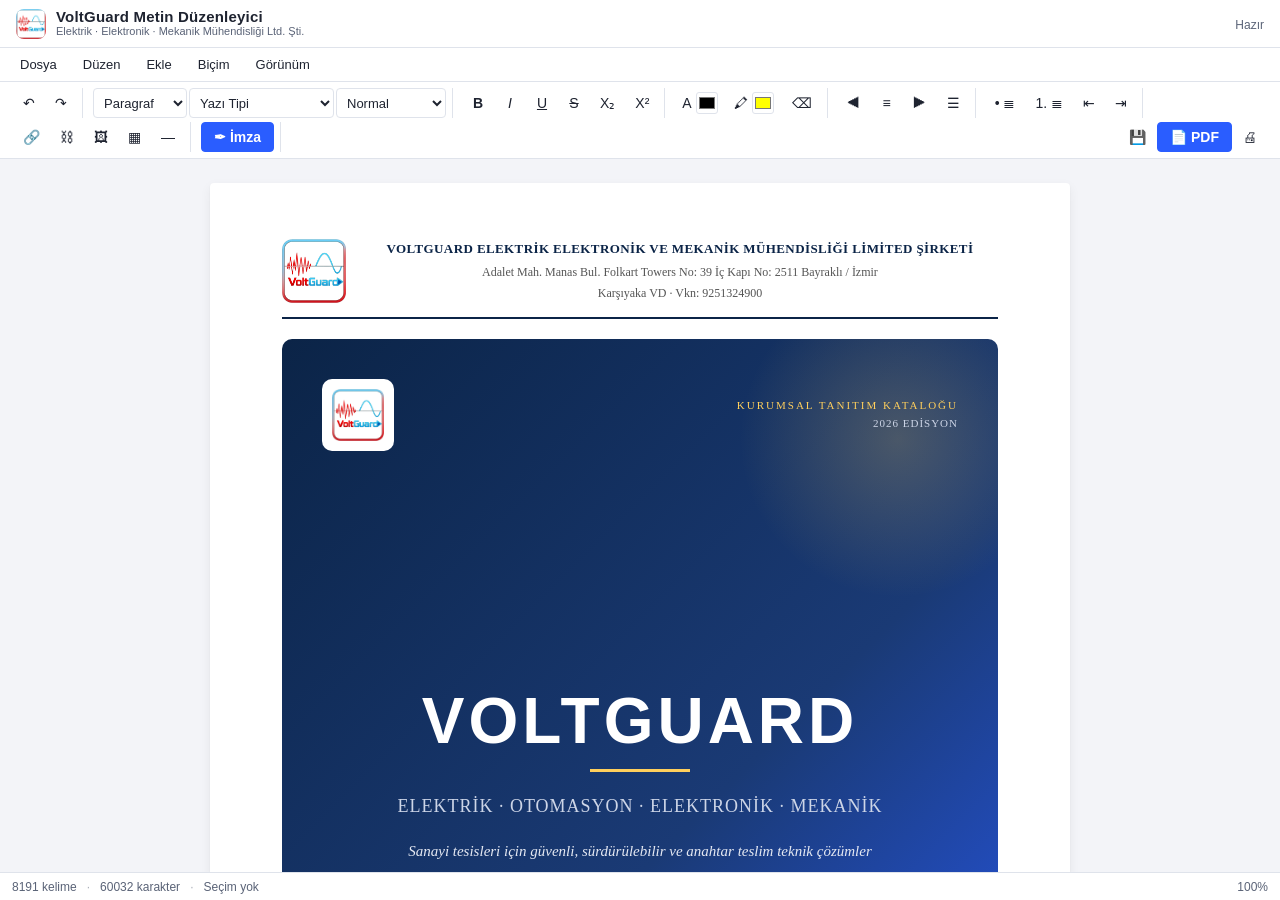
==== commit b16b9045: "VoltGuard katalog: kapak, SCADA kartları, Elektrik ritmi, iletişim güncellemesi" ====
--- a/index.html
+++ b/index.html
@@ -4,13 +4,31 @@
 <meta charset="UTF-8" />
 <meta name="viewport" content="width=device-width, initial-scale=1.0" />
 <title>VoltGuard Metin Düzenleyici</title>
+<meta name="description" content="VoltGuard — tarayıcıda çalışan, kurulum gerektirmeyen zengin metin düzenleyici. HTML, Markdown, PDF dışa aktarma ve dijital imza desteği." />
+<meta name="theme-color" content="#0b2447" />
+<meta name="color-scheme" content="light dark" />
+<meta property="og:title" content="VoltGuard Metin Düzenleyici" />
+<meta property="og:description" content="Zengin metin düzenleyici — HTML / Markdown / PDF dışa aktarma ve dijital imza." />
+<meta property="og:type" content="website" />
+<meta property="og:image" content="logo.png" />
+<meta name="twitter:card" content="summary" />
+<link rel="icon" href="logo.png" type="image/png" />
+<link rel="apple-touch-icon" href="logo.png" />
 <link rel="stylesheet" href="styles.css" />
 </head>
 <body>
+<noscript>
+  <div style="padding:20px;background:#fff3cd;border:1px solid #f0d48a;color:#5a4400;font-family:Segoe UI,Arial,sans-serif;text-align:center;">
+    Bu uygulama çalışmak için JavaScript gerektirir. Lütfen tarayıcınızda JavaScript'i etkinleştirin.
+  </div>
+</noscript>
   <header class="app-header">
     <div class="brand">
-      <span class="brand-logo">⚡</span>
-      <h1>VoltGuard Metin Düzenleyici</h1>
+      <span class="brand-logo" id="brandLogoIcon">⚡</span>
+      <div>
+        <h1>VoltGuard Metin Düzenleyici</h1>
+        <p class="brand-company">Elektrik · Elektronik · Mekanik Mühendisliği Ltd. Şti.</p>
+      </div>
     </div>
     <div class="header-actions">
       <span id="saveStatus" class="save-status" aria-live="polite">Hazır</span>
@@ -208,16 +226,1835 @@
       aria-multiline="true"
       aria-label="Belge içeriği"
     >
-      <h1>VoltGuard Metin Düzenleyici'ye Hoş Geldiniz</h1>
-      <p>Bu, tarayıcınızda çalışan <b>tam kapsamlı</b> bir metin düzenleyicidir. Metninizi biçimlendirebilir, tablolar ve resimler ekleyebilir ve belgenize <i>dijital imza</i> iliştirebilirsiniz.</p>
-      <ul>
-        <li>Zengin metin biçimlendirme (kalın, italik, başlıklar, listeler, hizalama…)</li>
-        <li>Resim, tablo, bağlantı ve yatay çizgi ekleme</li>
-        <li>Fare, kalem veya dokunmatik ekranla çizilen — ya da yazılan / yüklenen — imza</li>
-        <li>HTML veya düz metin olarak kaydetme, yazdırma ve PDF'e aktarma</li>
-        <li>Otomatik kaydetme, koyu / açık tema, kısayollar</li>
-      </ul>
-      <p>Başlamak için bu metni silip yazmaya başlayabilirsiniz.</p>
+      <div style="display:flex;align-items:center;gap:16px;padding-bottom:14px;margin-bottom:20px;border-bottom:2px solid #0b2447;">
+        <img src="logo.png" alt="VoltGuard" style="height:64px;width:auto;flex-shrink:0;border-radius:8px;" />
+        <div style="flex:1;text-align:center;">
+          <strong style="font-size:13px;color:#0b2447;text-transform:uppercase;letter-spacing:.4px;display:block;line-height:1.5;">VoltGuard Elektrik Elektronik ve Mekanik Mühendisliği Limited Şirketi</strong>
+          <span style="font-size:12px;color:#555;display:block;margin-top:4px;">Adalet Mah. Manas Bul. Folkart Towers No: 39 İç Kapı No: 2511 Bayraklı / İzmir</span>
+          <span style="font-size:12px;color:#555;display:block;margin-top:2px;">Karşıyaka VD · Vkn: 9251324900</span>
+        </div>
+      </div>
+
+      <!-- =============== KAPAK SAYFASI =============== -->
+      <div style="page-break-after:always;break-after:page;min-height:24cm;display:flex;flex-direction:column;justify-content:space-between;background:linear-gradient(135deg,#0b2447 0%,#1a3a75 55%,#2a5dff 100%);color:#fff;padding:40px 40px 30px;border-radius:10px;margin:0 0 10px;position:relative;overflow:hidden;">
+        <!-- Dekoratif ışık efekti -->
+        <div contenteditable="false" aria-hidden="true" style="position:absolute;top:-60px;right:-60px;width:320px;height:320px;border-radius:50%;background:radial-gradient(circle,rgba(255,207,92,.22) 0%,rgba(255,207,92,0) 70%);pointer-events:none;"></div>
+        <div contenteditable="false" aria-hidden="true" style="position:absolute;bottom:-100px;left:-80px;width:360px;height:360px;border-radius:50%;background:radial-gradient(circle,rgba(42,93,255,.35) 0%,rgba(42,93,255,0) 70%);pointer-events:none;"></div>
+
+        <!-- Üst şerit -->
+        <div style="display:flex;align-items:center;justify-content:space-between;gap:16px;position:relative;z-index:1;">
+          <img src="logo.png" alt="VoltGuard" style="height:72px;width:auto;background:#fff;padding:10px;border-radius:10px;" />
+          <div style="text-align:right;font-size:11px;letter-spacing:2px;text-transform:uppercase;color:#ffcf5c;">
+            Kurumsal Tanıtım Kataloğu<br/>
+            <span style="color:#cdd5e7;letter-spacing:1px;">2026 Edisyon</span>
+          </div>
+        </div>
+
+        <!-- Ana başlık -->
+        <div style="text-align:center;position:relative;z-index:1;">
+          <h1 style="font-size:64px;margin:0 0 6px;letter-spacing:4px;color:#fff;font-weight:700;line-height:1;">VOLTGUARD</h1>
+          <div style="width:100px;height:3px;background:#ffcf5c;margin:16px auto 20px;"></div>
+          <p style="font-size:18px;margin:0 0 8px;color:#cdd5e7;letter-spacing:1px;font-weight:300;">
+            ELEKTRİK · OTOMASYON · ELEKTRONİK · MEKANİK
+          </p>
+          <p style="font-size:15px;margin:18px auto 0;max-width:520px;color:#e4e8f2;line-height:1.6;font-style:italic;">
+            Sanayi tesisleri için güvenli, sürdürülebilir ve anahtar teslim teknik çözümler
+          </p>
+        </div>
+
+        <!-- Alt şerit -->
+        <div style="position:relative;z-index:1;border-top:1px solid rgba(255,255,255,.18);padding-top:18px;display:flex;justify-content:space-between;align-items:flex-end;gap:20px;flex-wrap:wrap;font-size:11px;color:#cdd5e7;letter-spacing:.5px;">
+          <div>
+            <strong style="color:#fff;display:block;font-size:12.5px;letter-spacing:1px;margin-bottom:4px;">VoltGuard Elektrik Elektronik ve Mekanik Mühendisliği Ltd. Şti.</strong>
+            Adalet Mah. Manas Bul. Folkart Towers No: 39, İç Kapı: 2511 · Bayraklı / İzmir
+          </div>
+          <div style="text-align:right;">
+            📞 +90 545 434 67 35<br/>
+            ✉ info@voltguard.com.tr · voltguard.com.tr
+          </div>
+        </div>
+      </div>
+
+      <div class="page-break" contenteditable="false"></div>
+
+      <!-- =============== KURUMSAL PROFİL =============== -->
+      <div style="text-align:center;margin:20px 0 24px;">
+        <div style="display:inline-block;background:#0b2447;color:#fff;padding:6px 18px;border-radius:20px;font-size:11px;letter-spacing:2px;text-transform:uppercase;">Kurumsal Profil</div>
+      </div>
+
+      <h1 style="text-align:center;color:#0b2447;font-size:34px;margin:0 0 6px;letter-spacing:1px;">Hakkımızda</h1>
+      <p style="text-align:center;color:#2a5dff;font-size:14px;margin:0 0 28px;font-style:italic;">Birlikte daha güvenilir ve daha akıllı sistemler kuralım.</p>
+
+      <p>İzmir merkezli <strong>VoltGuard</strong>; proje, tasarım, uygulama, kontrol, enerji kalitesi iyileştirme, devreye alma ve teknik servis başlıklarında <strong>uçtan uca mühendislik hizmeti</strong> sunar. Kurumsal yapımız; resmi ve özel projelerde serbest müşavir mühendislik (SMM), yüksek gerilim işletme sorumluluğu, test-ölçüm ve saha uygulamalarını aynı çatı altında yürütecek şekilde kurgulanmıştır.</p>
+
+      <p>Yalnızca ekipman tedariki değil; <strong>sorunun kök nedenini anlayan, doğru çözümü tasarlayan ve sonrasında performansı izleyen</strong> bütüncül bir hizmet modeli benimsiyoruz. Bu yaklaşım sayesinde müşteri tarafında teknik güvence, süreç şeffaflığı ve operasyonel verimlilik aynı anda sağlanır.</p>
+
+      <p style="background:#0b2447;color:#fff;padding:18px 22px;border-radius:6px;font-size:15px;font-style:italic;text-align:center;margin:24px 0;">
+        Karmaşık, dengesiz ve görünmeyen saha problemlerini;<br/><strong style="color:#ffcf5c;font-style:normal;">ölçülebilir, güvenilir ve kontrol edilebilir sistemlere</strong> dönüştürmek.
+      </p>
+
+      <h2 style="color:#0b2447;margin-top:1.6em;">Marka Yaklaşımı</h2>
+
+      <div style="display:flex;gap:16px;margin:16px 0;flex-wrap:wrap;">
+        <div style="flex:1;min-width:240px;background:#f5f7ff;border-left:4px solid #2a5dff;padding:14px 18px;border-radius:0 4px 4px 0;">
+          <strong style="color:#0b2447;display:block;margin-bottom:6px;">🎯 Vizyon</strong>
+          <span style="font-size:13px;color:#333;">Enerji ve teknik altyapı projelerinde güvenilir, uygulanabilir ve sürdürülebilir çözümler üreten <strong>referans mühendislik markası</strong> olmak.</span>
+        </div>
+        <div style="flex:1;min-width:240px;background:#f5f7ff;border-left:4px solid #d93025;padding:14px 18px;border-radius:0 4px 4px 0;">
+          <strong style="color:#0b2447;display:block;margin-bottom:6px;">🧭 Misyon</strong>
+          <span style="font-size:13px;color:#333;">Sahadaki gerçek ihtiyacı veriye dayalı analiz ederek <strong>tasarım, uygulama, ölçüm, devreye alma ve servis</strong> aşamalarında teknik güvence sunmak.</span>
+        </div>
+      </div>
+
+      <div style="background:#fff8e6;border:1px solid #f0d48a;padding:14px 18px;border-radius:6px;margin:16px 0;">
+        <strong style="color:#8a6300;display:block;margin-bottom:4px;">🤝 Çözüm Sözü</strong>
+        <span style="font-size:13px;color:#5a4400;">Teknik problemi görünür kılan, çözümü netleştiren ve uygulamayı kurumsal disiplinle yöneten <strong>tek temas noktası</strong> olmak.</span>
+      </div>
+
+      <h2 style="color:#0b2447;margin-top:1.6em;">Neden VoltGuard?</h2>
+      <ul>
+        <li>Çok disiplinli mühendislik kabiliyeti</li>
+        <li>Donanım + yazılım + saha uygulamasını aynı yapıda yönetme</li>
+        <li>Ölçüm ve veri odaklı karar mekanizması</li>
+        <li>Kurumsal proje dili, raporlama ve teknik takip disiplini</li>
+        <li>Özel çözüm tasarımı ve saha adaptasyonu</li>
+        <li>Bakım ve servis aşamasına kadar uzanan sorumluluk yaklaşımı</li>
+        <li>Tek temas noktası ile daha düşük koordinasyon yükü</li>
+      </ul>
+
+      <h2 style="color:#0b2447;margin-top:1.6em;">İş Birliği Modeli</h2>
+      <ul>
+        <li>Teknik keşif ve danışmanlık</li>
+        <li>Proje + uygulama + devreye alma</li>
+        <li>Ürünleşen çözümler ve entegrasyon</li>
+        <li>Bakım anlaşmaları ve süreklilik desteği</li>
+      </ul>
+
+      <h2 style="color:#0b2447;margin-top:1.6em;">Hedef Sektörler</h2>
+      <ul>
+        <li>Sanayi tesisleri ve üretim hatları</li>
+        <li>OSB ve enerji yoğun işletmeler</li>
+        <li>AVM, otel ve büyük ticari yapılar</li>
+        <li>Enerji üretim / iletim / dağıtım paydaşları</li>
+        <li>EPC, taahhüt ve proje yönetim firmaları</li>
+      </ul>
+
+      <h2 style="color:#0b2447;margin-top:1.6em;">Çalışma Yaklaşımımız — 5 Adımlı Süreç</h2>
+      <p>Her projede aynı disiplini uygularız: saha gerçeğinden başlayıp raporlanabilir, devamlı çalışan bir sisteme ulaşırız.</p>
+      <div style="display:flex;gap:10px;flex-wrap:wrap;margin:14px 0 8px;page-break-inside:avoid;">
+        <div style="flex:1;min-width:150px;background:#f5f7ff;border-top:3px solid #2a5dff;padding:14px 12px;border-radius:4px;text-align:center;">
+          <div style="font-size:22px;font-weight:700;color:#2a5dff;">01</div>
+          <strong style="display:block;color:#0b2447;margin-top:4px;font-size:13px;">Keşif &amp; Analiz</strong>
+          <span style="font-size:11.5px;color:#555;">Saha ziyareti, ölçüm ve ihtiyaç analizi</span>
+        </div>
+        <div style="flex:1;min-width:150px;background:#f5f7ff;border-top:3px solid #2a5dff;padding:14px 12px;border-radius:4px;text-align:center;">
+          <div style="font-size:22px;font-weight:700;color:#2a5dff;">02</div>
+          <strong style="display:block;color:#0b2447;margin-top:4px;font-size:13px;">Teknik Çözüm &amp; Teklif</strong>
+          <span style="font-size:11.5px;color:#555;">Alternatifli teklif, BoM, zaman çizelgesi</span>
+        </div>
+        <div style="flex:1;min-width:150px;background:#f5f7ff;border-top:3px solid #2a5dff;padding:14px 12px;border-radius:4px;text-align:center;">
+          <div style="font-size:22px;font-weight:700;color:#2a5dff;">03</div>
+          <strong style="display:block;color:#0b2447;margin-top:4px;font-size:13px;">Projelendirme</strong>
+          <span style="font-size:11.5px;color:#555;">Tek hat, pano, otomasyon ve yazılım tasarımı</span>
+        </div>
+        <div style="flex:1;min-width:150px;background:#f5f7ff;border-top:3px solid #2a5dff;padding:14px 12px;border-radius:4px;text-align:center;">
+          <div style="font-size:22px;font-weight:700;color:#2a5dff;">04</div>
+          <strong style="display:block;color:#0b2447;margin-top:4px;font-size:13px;">Uygulama &amp; Montaj</strong>
+          <span style="font-size:11.5px;color:#555;">Saha montajı, kablolama, devreye alma</span>
+        </div>
+        <div style="flex:1;min-width:150px;background:#f5f7ff;border-top:3px solid #d93025;padding:14px 12px;border-radius:4px;text-align:center;">
+          <div style="font-size:22px;font-weight:700;color:#d93025;">05</div>
+          <strong style="display:block;color:#0b2447;margin-top:4px;font-size:13px;">Test, Rapor &amp; Bakım</strong>
+          <span style="font-size:11.5px;color:#555;">Ölçüm, raporlama, periyodik bakım</span>
+        </div>
+      </div>
+
+      <div class="page-break" contenteditable="false"></div>
+
+      <!-- =============== HİZMET OMURGASI =============== -->
+      <h1 style="color:#0b2447;border-bottom:3px solid #d93025;padding-bottom:6px;">🧩 Hizmet Omurgası</h1>
+      <p>VoltGuard'ın hizmetleri beş ana başlık altında kurgulanmıştır. Her başlık; mühendislik, ölçüm, uygulama ve sürdürülebilirlik adımlarını birlikte içerir.</p>
+
+      <h3 style="color:#2a5dff;">⚡ Mühendislik &amp; SMM Hizmetleri</h3>
+      <ul>
+        <li>Proje, tasarım, uygulama ve kontrol hizmetleri</li>
+        <li>SMM süreçleri, proje onay ve kabul yönetimi</li>
+        <li>Yüksek gerilim (trafo) işletme sorumluluğu</li>
+        <li>Topraklama, test ve periyodik kontrol</li>
+      </ul>
+
+      <h3 style="color:#2a5dff;">🔋 Güç Elektroniği &amp; Enerji Kalitesi</h3>
+      <ul>
+        <li>Harmonik analiz, ölçüm ve raporlama</li>
+        <li>Aktif/pasif filtre ve EMI/EMC çözümleri</li>
+        <li>Kompanzasyon sistemleri ve enerji kalite iyileştirme</li>
+        <li>Saha verisine göre çözüm geliştirme</li>
+      </ul>
+
+      <h3 style="color:#2a5dff;">💻 Yazılım, Otomasyon &amp; IoT</h3>
+      <ul>
+        <li>Endüstriyel otomasyon ve kontrol yazılımları</li>
+        <li>Gömülü sistemler ve elektronik kontrol kartları</li>
+        <li>Bulut tabanlı veri toplama ve uzaktan izleme</li>
+        <li>IoT platformları ve dashboard altyapıları</li>
+      </ul>
+
+      <h3 style="color:#2a5dff;">⚙️ Mekanik &amp; Endüstriyel Uygulamalar</h3>
+      <ul>
+        <li>Makine, sanayi ekipmanı ve üretim hatları</li>
+        <li>Hidrolik/pnömatik ve elektromekanik montaj</li>
+        <li>Çelik konstrüksiyon ve saha kurulumları</li>
+        <li>Anahtar teslim uygulama ve teknik servis</li>
+      </ul>
+
+      <h3 style="color:#2a5dff;">🌱 Enerji Sistemleri &amp; Verimlilik</h3>
+      <ul>
+        <li>Yenilenebilir enerji çözümleri</li>
+        <li>Enerji üretim, iletim ve dağıtım altyapılarına destek</li>
+        <li>Geri kazanım, arıtma ve filtre sistemleri</li>
+        <li>Verimlilik ve sürdürülebilirlik odaklı uygulamalar</li>
+      </ul>
+
+      <p style="background:#f5f7ff;border-left:4px solid #2a5dff;padding:12px 16px;border-radius:0 4px 4px 0;margin-top:16px;font-size:13px;">
+        <strong>Tamamlayıcı hizmetler:</strong> Danışmanlık, fizibilite, yatırım ön değerlendirmesi, teknik denetim ve raporlama hizmetleri; yukarıdaki mühendislik omurgasını destekleyen tamamlayıcı başlıklar olarak konumlanır.
+      </p>
+
+      <h2 style="color:#0b2447;margin-top:1.6em;">İhtiyaç · Yaklaşım · Kazanım</h2>
+      <table style="width:100%;border-collapse:collapse;font-size:13px;margin-top:10px;">
+        <thead>
+          <tr style="background:#0b2447;color:#fff;">
+            <th style="padding:10px 12px;border:1px solid #0b2447;text-align:left;width:30%;">İhtiyaç / Problem</th>
+            <th style="padding:10px 12px;border:1px solid #0b2447;text-align:left;width:38%;">VoltGuard Yaklaşımı</th>
+            <th style="padding:10px 12px;border:1px solid #0b2447;text-align:left;">Beklenen Kurumsal Kazanım</th>
+          </tr>
+        </thead>
+        <tbody>
+          <tr>
+            <td style="padding:10px 12px;border:1px solid #c9cfdc;">Enerji kalitesi bozulmaları</td>
+            <td style="padding:10px 12px;border:1px solid #c9cfdc;">Ölçüm, analiz, filtreleme ve kompanzasyon kurgusu</td>
+            <td style="padding:10px 12px;border:1px solid #c9cfdc;">Daha kararlı sistem davranışı, ekipman güvenliği ve enerji kalitesinde iyileşme</td>
+          </tr>
+          <tr style="background:#f5f7ff;">
+            <td style="padding:10px 12px;border:1px solid #c9cfdc;">Sahada görünürlük eksikliği</td>
+            <td style="padding:10px 12px;border:1px solid #c9cfdc;">IoT tabanlı veri toplama, dashboard ve uzaktan izleme</td>
+            <td style="padding:10px 12px;border:1px solid #c9cfdc;">Gerçek zamanlı görünürlük, daha hızlı karar ve raporlanabilir operasyon</td>
+          </tr>
+          <tr>
+            <td style="padding:10px 12px;border:1px solid #c9cfdc;">Proje ve mevzuat süreçlerinin dağınıklığı</td>
+            <td style="padding:10px 12px;border:1px solid #c9cfdc;">SMM, test-ölçüm, kabul ve teknik sorumluluk başlıklarını birlikte yönetme</td>
+            <td style="padding:10px 12px;border:1px solid #c9cfdc;">Daha düzenli proje yönetimi, izlenebilir süreç ve kurumsal güvence</td>
+          </tr>
+          <tr style="background:#f5f7ff;">
+            <td style="padding:10px 12px;border:1px solid #c9cfdc;">Kurulum sonrası destek ihtiyacı</td>
+            <td style="padding:10px 12px;border:1px solid #c9cfdc;">Devreye alma, bakım planı ve servis desteği</td>
+            <td style="padding:10px 12px;border:1px solid #c9cfdc;">Duruş süresinin azalması ve tek noktadan sürdürülebilir iletişim</td>
+          </tr>
+        </tbody>
+      </table>
+
+      <h2 style="color:#0b2447;margin-top:1.6em;">Kurumsal Yaklaşım</h2>
+      <p>VoltGuard; teknik dokümantasyon, saha koordinasyonu, raporlama ve iş takibi disiplinlerini mühendislik yetkinliği ile birleştirir. Bu yapı, profesyonel müşteriler için <strong>daha öngörülebilir bir iş deneyimi</strong> üretir.</p>
+
+      <p style="background:#e8f0ff;border:1px dashed #2a5dff;padding:14px 18px;border-radius:6px;font-size:13px;">
+        <strong style="color:#0b2447;">Bir Sonraki Adım:</strong> Teklif dosyası, ön keşif, teknik sunum, pilot uygulama planı veya çözüm atölyesi talebiniz için bizimle iletişime geçebilirsiniz. Referans formatında özel çözüm dosyaları talep üzerine paylaşılabilir.
+      </p>
+
+      <div class="page-break" contenteditable="false"></div>
+
+      <h1>VoltGuard Kimdir?</h1>
+      <p>VoltGuard; endüstriyel tesisler, fabrikalar, üretim hatları, ticari işletmeler ve teknik altyapıya ihtiyaç duyan yapılar için elektrik, otomasyon, elektronik ve mekanik mühendislik çözümleri sunan bir mühendislik ve teknik hizmet markasıdır.</p>
+      <p>Elektrik tesisatı, pano sistemleri, trafo işletme sorumluluğu, SMM hizmetleri, endüstriyel otomasyon, PLC-SCADA çözümleri, gömülü sistemler, mekanik sistem kurulumu, makine modernizasyonu ve periyodik kontrol hizmetleriyle işletmelerin teknik ihtiyaçlarına uçtan uca çözüm sunar.</p>
+      <p>VoltGuard, yalnızca arıza gideren veya saha uygulaması yapan bir yapı değil; keşif, projelendirme, malzeme temini, uygulama, ölçüm, raporlama, devreye alma ve bakım süreçlerini birlikte ele alan bütüncül bir mühendislik çözüm ortağıdır.</p>
+
+      <h2>Ne Yapar?</h2>
+      <p>VoltGuard; işletmelerin elektrik, otomasyon, elektronik ve mekanik altyapılarını daha güvenli, verimli, sürdürülebilir ve mevzuata uygun hale getirmek için çalışır.</p>
+      <p><strong>Başlıca hizmet alanları:</strong></p>
+      <ul>
+        <li>Elektrik mühendisliği ve saha uygulamaları</li>
+        <li>SMM ve trafo işletme sorumluluğu hizmetleri</li>
+        <li>Elektrik pano kurulumu, revizyonu ve bakım çalışmaları</li>
+        <li>Periyodik kontrol, ölçüm ve raporlama hizmetleri</li>
+        <li>PLC yazılım geliştirme ve SCADA sistemleri</li>
+        <li>Endüstriyel otomasyon projelendirme</li>
+        <li>Makine otomasyonu ve proses kontrolü</li>
+        <li>Gömülü sistemler, IoT ve elektronik kart tasarımı</li>
+        <li>Mekanik sistem kurulumu, revizyonu ve modernizasyonu</li>
+        <li>Hidrolik, pnömatik, konveyör, pompa, fan ve motor sistemleri</li>
+        <li>Mekanik SMM ve mekanik periyodik kontrol hizmetleri</li>
+      </ul>
+
+      <h2>VoltGuard&#39;ın Yaklaşımı</h2>
+      <p>VoltGuard, her projeyi yalnızca teknik bir uygulama olarak değil, işletmenin üretim sürekliliğini, güvenliğini ve verimliliğini etkileyen bütünsel bir süreç olarak ele alır.</p>
+      <ol>
+        <li>Önce ihtiyaç ve saha koşulları analiz edilir.</li>
+        <li>Uygun teknik çözüm ve malzeme belirlenir.</li>
+        <li>Projelendirme, uygulama ve montaj süreçleri planlanır.</li>
+        <li>Sistemler test edilir, devreye alınır ve raporlanır.</li>
+        <li>Gerektiğinde bakım, revizyon ve teknik destek sağlanır.</li>
+      </ol>
+
+      <div class="page-break" contenteditable="false"></div>
+
+      <h1 style="color:#0b2447;border-bottom:3px solid #d93025;padding-bottom:6px;">⚡ Elektrik Hizmetleri</h1>
+
+      <p>SMM hizmetlerinden trafo işletme sorumluluğuna, fabrika elektrik usta işlerinden elektrik malzeme teminine, enerji kalitesi analizinden topraklama ve yıldırımdan korunma sistemlerine kadar endüstriyel tesisler için <strong>uçtan uca elektrik mühendisliği ve saha uygulama çözümleri</strong> sunuyoruz.</p>
+
+      <p>Fabrika, atölye, üretim tesisi, depo, ticari işletme ve sanayi yapılarında; keşif, projelendirme, malzeme seçimi, montaj, devreye alma, ölçüm, bakım, revizyon ve arıza giderme süreçlerini bütüncül şekilde yönetiyoruz.</p>
+
+      <h2 style="color:#0b2447;margin-top:1.4em;">Hizmet Kapsamımız</h2>
+
+      <!-- SMM -->
+      <div style="page-break-inside:avoid;margin-bottom:18px;">
+      <h3 style="color:#2a5dff;">SMM — Serbest Müşavir Mühendislik Hizmetleri</h3>
+      <p style="text-align:center;margin:12px 0;">
+        <img src="Elektrik/Gorseller/smmelektrikprojesi.png" alt="SMM Elektrik Projesi" style="max-width:100%;border-radius:6px;box-shadow:0 2px 8px rgba(0,0,0,.12);" />
+      </p>
+      <p>Elektrik proje onayı, teknik danışmanlık, resmi süreç takibi, uygunluk değerlendirmeleri ve mühendislik kontrol hizmetleri ile projelerinizin mevzuata tam uyumlu şekilde tamamlanmasını sağlıyoruz.</p>
+      </div>
+
+      <!-- Trafo İşletme -->
+      <div style="page-break-inside:avoid;margin-bottom:18px;">
+      <h3 style="color:#2a5dff;">Trafo İşletme Sorumluluğu</h3>
+      <p style="text-align:center;margin:12px 0;">
+        <img src="Elektrik/Gorseller/Trafoisletmesorumlulugu.jpeg" alt="Trafo İşletme Sorumluluğu" style="max-width:100%;border-radius:6px;box-shadow:0 2px 8px rgba(0,0,0,.12);" />
+      </p>
+      <p>Trafo merkezlerinin mevzuata uygun şekilde işletilmesi, periyodik kontrolleri, bakım takibi, raporlama ve teknik sorumluluk hizmetlerini <strong>EMO onaylı mühendis kadromuzla</strong> yürütüyoruz. Kapsam: yıllık bakım planlaması, yasal uygunluk takibi, arıza ve bakım koordinasyonu, işletme güvenliği ve risk analizi.</p>
+      </div>
+
+      <div class="page-break" contenteditable="false"></div>
+
+      <!-- Trafo Bakım / YG -->
+      <div style="page-break-inside:avoid;margin-bottom:18px;">
+      <h3 style="color:#2a5dff;">Trafo Bakım ve Yüksek Gerilim Sistemleri</h3>
+      <p style="text-align:center;margin:12px 0;">
+        <img src="Elektrik/Gorseller/TrafoBakimYuksekGerilim.jpeg" alt="Trafo Bakım — Yüksek Gerilim" style="max-width:100%;border-radius:6px;box-shadow:0 2px 8px rgba(0,0,0,.12);" />
+      </p>
+      <p>OG/YG trafo merkezlerinde periyodik bakım, izolatör ve buşing kontrolleri, yağ analizi, koruma röle testleri ve şalt sahası bakım çalışmalarını güvenlik standartlarına uygun şekilde gerçekleştiriyoruz.</p>
+      </div>
+
+      <!-- Trafo Ölçüm -->
+      <div style="page-break-inside:avoid;margin-bottom:18px;">
+      <h3 style="color:#2a5dff;">Trafo ve Yüksek Gerilim Ölçüm Hizmetleri</h3>
+      <p style="text-align:center;margin:12px 0;">
+        <img src="Elektrik/Gorseller/Trafoolcum.jpeg" alt="Trafo Ölçüm — Mikro Ohmmetre" style="max-width:100%;border-radius:6px;box-shadow:0 2px 8px rgba(0,0,0,.12);" />
+      </p>
+      <p>Mikro-ohmmetre, izolasyon test cihazları ve <strong>kalibre edilmiş ölçüm ekipmanları</strong> ile trafo sargı direnci, dönüştürme oranı, izolasyon direnci, kaçak akım ve topraklama ölçümlerini gerçekleştirip detaylı teknik raporlar hazırlıyoruz.</p>
+      </div>
+
+      <div class="page-break" contenteditable="false"></div>
+
+      <!-- Fabrika Elektrik Usta İşleri -->
+      <div style="page-break-inside:avoid;margin-bottom:18px;">
+      <h3 style="color:#2a5dff;">Fabrika Elektrik Usta İşleri</h3>
+      <p>Üretim hatları, makineler, priz hatları, aydınlatma sistemleri, kablo tavaları, enerji dağıtım hatları, motor bağlantıları, pano bağlantıları ve saha elektrik tesisatı uygulamaları deneyimli usta kadromuzla gerçekleştirilmektedir.</p>
+      </div>
+
+      <!-- Pano Kurulumu ve Revizyonu -->
+      <div style="page-break-inside:avoid;margin-bottom:18px;">
+      <h3 style="color:#2a5dff;">Elektrik Pano Kurulumu ve Revizyonu</h3>
+      <p style="text-align:center;margin:12px 0;">
+        <img src="Elektrik/Gorseller/panokurulumuverevizyonu.jpg" alt="Pano Kurulumu ve Revizyonu" style="max-width:100%;border-radius:6px;box-shadow:0 2px 8px rgba(0,0,0,.12);" />
+      </p>
+      <p>Ana dağıtım panosu, tali pano, kompanzasyon panosu, makine panosu, otomasyon panosu ve MCC pano kurulum, bakım, revizyon ve yenileme hizmetleri. Tüm panolarımız <strong>TSE ve IEC standartlarına uygun</strong> şekilde üretilir ve test edilerek teslim edilir.</p>
+      </div>
+
+      <div class="page-break" contenteditable="false"></div>
+
+      <!-- Harmonik / Kompanzasyon -->
+      <div style="page-break-inside:avoid;margin-bottom:18px;">
+      <h3 style="color:#2a5dff;">Harmonik Filtreli Kompanzasyon Sistemleri</h3>
+      <p style="text-align:center;margin:12px 0;">
+        <img src="Elektrik/Gorseller/HarmonikFiltreliKompanzasyon.jpg" alt="Harmonik Filtreli Kompanzasyon Panosu" style="max-width:100%;border-radius:6px;box-shadow:0 2px 8px rgba(0,0,0,.12);" />
+      </p>
+      <p>Tesisteki harmonik bozulmaların tespiti, enerji kalitesine etkilerinin analizi, reaktif güç kompanzasyonu ve harmonik filtreleme çözümleri. Doğru boyutlandırılmış kompanzasyon sistemleriyle enerji maliyetleriniz düşer, reaktif cezalarından kaçınılır ve harmonik kaynaklı ekipman arızaları azalır.</p>
+      </div>
+
+      <!-- Periyodik Kontrol -->
+      <div style="page-break-inside:avoid;margin-bottom:18px;">
+      <h3 style="color:#2a5dff;">Periyodik Kontrol ve Ölçüm Hizmetleri</h3>
+      <p style="text-align:center;margin:12px 0;">
+        <img src="Elektrik/Gorseller/periyodikkontrolyetkinlikler.jpeg" alt="Periyodik Kontrol Yetkinlikleri" style="max-width:100%;border-radius:6px;box-shadow:0 2px 8px rgba(0,0,0,.12);" />
+      </p>
+      <p>Elektrik-Elektronik Mühendisliği mezuniyeti ile yetkinlik sahibi olduğumuz periyodik kontrol alanları:</p>
+      <table>
+        <thead>
+          <tr>
+            <th>Ekipman Kategorisi</th>
+            <th>Ekipman Türü</th>
+          </tr>
+        </thead>
+        <tbody>
+          <tr><td>Tesisatlar I</td><td>Elektrik tesisatı ve topraklama tesisatı</td></tr>
+          <tr><td>Tesisatlar I</td><td>Yıldırımdan korunma tesisatı (kafes, hava sonlandırma çubuğu, doğal hava sonlandırma bileşenleri, paratoner vb.)</td></tr>
+          <tr><td>Tesisatlar I</td><td>Transformatör</td></tr>
+          <tr><td>Tesisatlar I</td><td>Jeneratör</td></tr>
+          <tr><td>Tesisatlar II</td><td>1 kV ve daha düşük gerilime sahip tesisatlar</td></tr>
+          <tr><td>Tesisatlar II</td><td>Yangın algılama ve uyarı sistemleri</td></tr>
+          <tr><td>Tesisatlar IV</td><td>Akümülatör</td></tr>
+          <tr><td>Tesisatlar IV</td><td>Katodik koruma tesisatı</td></tr>
+        </tbody>
+      </table>
+      </div>
+
+      <div class="page-break" contenteditable="false"></div>
+
+      <!-- Yenilenebilir Enerji -->
+      <div style="page-break-inside:avoid;margin-bottom:18px;">
+      <h3 style="color:#2a5dff;">Yenilenebilir Enerji (GES) Uygulamaları</h3>
+      <p style="text-align:center;margin:12px 0;">
+        <img src="Elektrik/Gorseller/Yenilenebilirenerji.jpg" alt="Güneş Enerjisi Santrali — GES" style="max-width:100%;border-radius:6px;box-shadow:0 2px 8px rgba(0,0,0,.12);" />
+      </p>
+      <p>Çatı ve arazi tipi güneş enerjisi santralleri (GES) için <strong>anahtar teslim</strong> teknik hizmetler: keşif, projelendirme, pano ve inverter bağlantıları, şebeke bağlantı süreci, ölçüm ve devreye alma, ayrıca bakım ve performans takibi.</p>
+      </div>
+
+      <!-- Eğitim Setleri -->
+      <div style="page-break-inside:avoid;margin-bottom:18px;">
+      <h3 style="color:#2a5dff;">Elektrik Eğitim Setleri ve Teknik Danışmanlık</h3>
+      <p style="text-align:center;margin:12px 0;">
+        <img src="Elektrik/Gorseller/EgitimSetleri.jpeg" alt="Elektrik Eğitim Setleri" style="max-width:100%;border-radius:6px;box-shadow:0 2px 8px rgba(0,0,0,.12);" />
+      </p>
+      <p>Endüstri ve eğitim kurumları için özelleştirilmiş elektrik eğitim panoları, saha uygulama setleri ve teknik danışmanlık hizmetleri sunuyoruz.</p>
+      </div>
+
+      <div class="page-break" contenteditable="false"></div>
+
+      <!-- Topraklama + Tesis + Enerji Kalitesi — metin ağırlıklı grup -->
+      <div style="page-break-inside:avoid;margin-bottom:18px;">
+      <h3 style="color:#2a5dff;">Topraklama ve Yıldırımdan Korunma Sistemleri</h3>
+      <p>Topraklama tesisatı kurulumu, ölçümü, raporlanması, paratoner sistemleri, eş potansiyel bara uygulamaları ve yıldırımdan korunma çözümleriyle personel ve ekipman güvenliğini sağlıyoruz.</p>
+
+      <h3 style="color:#2a5dff;">Tesis Kurulumu, Revizyonu ve Arıza Giderme</h3>
+      <p>Yeni tesis elektrik altyapı kurulumu, mevcut tesis revizyonları, kapasite artırımı, kablo değişimi, pano düzenleme, arıza tespiti ve 7/24 hızlı müdahale hizmetleri.</p>
+
+      <h3 style="color:#2a5dff;">Enerji Kalitesi Ölçümleri ve Raporlama</h3>
+      <p>Gerilim düşümü, dengesiz yük, harmonik, reaktif güç, kompanzasyon performansı, güç faktörü ve enerji tüketim analizleriyle detaylı teknik raporlama.</p>
+      </div>
+
+      <!-- Malzeme Temini -->
+      <div style="page-break-inside:avoid;margin-bottom:18px;">
+      <h2 style="color:#0b2447;margin-top:1.4em;">Elektrik Malzeme Temini</h2>
+      <p>Projeye uygun kablo, sigorta, şalter, kontaktör, röle, pano ekipmanları, kablo kanalı, tava sistemleri, aydınlatma armatürleri, topraklama malzemeleri ve ölçüm ekipmanlarının temini.</p>
+
+      <h3 style="color:#2a5dff;">Proje İhtiyaçlarına Göre Tedarik Ettiğimiz Başlıca Markalar</h3>
+      <p style="background:#f5f7ff;border-left:4px solid #2a5dff;padding:12px 16px;border-radius:0 4px 4px 0;">
+        <strong>Şalt &amp; Kontrol:</strong> Schneider Electric · Siemens · ABB · Legrand · Eaton · Hager · Phoenix Contact · WAGO · Weidmüller<br/>
+        <strong>Anahtar &amp; Priz:</strong> Mutlusan · Viko · Makel · Günsan<br/>
+        <strong>Kablo:</strong> Prysmian · Hes Kablo · Öznur Kablo · Nexans<br/>
+        <strong>Aydınlatma:</strong> Philips · Osram · Pelsan · ACK<br/>
+        <strong>Kablo Taşıma Sistemleri:</strong> EAE
+      </p>
+      <p style="font-size:12px;color:#5a6377;margin-top:6px;font-style:italic;">Malzeme seçimini uygunluk, güvenilirlik, servis sürekliliği ve proje bütçesine göre yapıyoruz; talep halinde muadil markalarla alternatif teklif sunulur.</p>
+      </div>
+
+      <!-- Uygulama Alanları -->
+      <h2 style="color:#0b2447;margin-top:1.4em;">Başlıca Uygulama Alanları</h2>
+      <ul>
+        <li>Fabrika elektrik tesisatı kurulumu</li>
+        <li>Makine enerji besleme hatları</li>
+        <li>Kablo tava ve kanal sistemleri</li>
+        <li>Pano montajı ve pano revizyonu</li>
+        <li>Kompanzasyon sistemleri</li>
+        <li>Aydınlatma tesisatı</li>
+        <li>Priz ve kuvvet tesisatı</li>
+        <li>Motor, sürücü ve otomasyon bağlantıları</li>
+        <li>Topraklama ve paratoner sistemleri</li>
+        <li>Arıza tespiti ve bakım çalışmaları</li>
+        <li>Elektrik malzeme keşfi ve temini</li>
+      </ul>
+
+      <!-- Fabrika Çözümleri -->
+      <h2 style="color:#0b2447;margin-top:1.4em;">Fabrika ve Endüstriyel Tesisler İçin Çözümler</h2>
+      <p>Üretim sürekliliğini korumak, enerji kayıplarını azaltmak ve elektrik altyapısını güvenli hâle getirmek için fabrika elektrik sistemlerinde <strong>mühendislik ve saha uygulamasını birlikte</strong> sunuyoruz. Arıza kaynaklarını tespit ediyor, uygun malzemeyi seçiyor, montajı gerçekleştiriyor ve sistemi <strong>devreye alınmış ve çalışır durumda</strong> teslim ediyoruz.</p>
+
+      <h3 style="color:#2a5dff;margin-top:1.2em;">Saha Uygulamalarından</h3>
+
+      <p style="text-align:center;margin:12px 0;">
+        <img src="ayrica/Trafokontrolleri.png" alt="Trafo ve AG Pano Kontrolleri" style="max-width:100%;border-radius:6px;box-shadow:0 2px 8px rgba(0,0,0,.12);" />
+      </p>
+      <p style="text-align:center;font-size:12px;color:#5a6377;margin-top:-6px;"><em>OG/AG trafo ve ana pano periyodik kontrolleri — saha ölçümleri (ABB trafo + AG kompakt şalter testi)</em></p>
+
+      <p style="text-align:center;margin:12px 0;">
+        <img src="ayrica/panorevizeislemleri.png" alt="Pano Revize ve Etiketleme İşlemleri" style="max-width:100%;border-radius:6px;box-shadow:0 2px 8px rgba(0,0,0,.12);" />
+      </p>
+      <p style="text-align:center;font-size:12px;color:#5a6377;margin-top:-6px;"><em>Ana dağıtım pano revizyonu — devre kesici yerleşimi, etiketleme ve UPS/jeneratör hatları</em></p>
+
+      <p style="text-align:center;margin:12px 0;">
+        <img src="ayrica/haftalıktrafişletmeraporu.png" alt="Haftalık Trafo İşletme ve Enerji Tüketim Raporu" style="max-width:100%;border-radius:6px;box-shadow:0 2px 8px rgba(0,0,0,.12);" />
+      </p>
+      <p style="text-align:center;font-size:12px;color:#5a6377;margin-top:-6px;"><em>Haftalık trafo işletme raporu — günlük aktif enerji tüketim grafiği + detaylı istatistik tablosu (toplam 338.212 kWh, günlük ort. 17.800 kWh)</em></p>
+
+      <div class="page-break" contenteditable="false"></div>
+
+      <h1 style="color:#0b2447;border-bottom:3px solid #d93025;padding-bottom:6px;">🔌 Elektronik &amp; Gömülü Sistemler</h1>
+
+      <p>Mikrodenetleyici tabanlı özel çözümlerden PCB tasarımına, IoT uygulamalarından endüstriyel veri toplama sistemlerine, otomasyon panolarından sensör ve ölçüm sistemleri entegrasyonuna kadar <strong>geniş kapsamlı elektronik mühendisliği çözümleri</strong> sunuyoruz.</p>
+
+      <p>Endüstriyel tesisler, makineler, üretim hatları, enerji sistemleri, tarım uygulamaları, izleme sistemleri ve özel cihaz geliştirme projeleri için ihtiyaca özel elektronik donanım, gömülü yazılım ve otomasyon çözümleri geliştiriyoruz.</p>
+
+      <p>Projelerde yalnızca kart tasarımı veya yazılım geliştirme değil; ihtiyaç analizi, sistem mimarisi, malzeme seçimi, prototip üretimi, test, devreye alma ve teknik destek süreçlerini de bütüncül şekilde ele alıyoruz.</p>
+
+      <h2 style="color:#0b2447;margin-top:1.4em;">Gömülü Yazılım Geliştirme</h2>
+      <p>Mikrodenetleyici, sensör, haberleşme modülü, röle çıkışı, motor sürücü, ekran ve veri kayıt birimleriyle çalışan sistemler için gömülü yazılım geliştirme hizmetleri sunuyoruz.</p>
+      <ul>
+        <li>Mikrodenetleyici yazılımı geliştirme</li>
+        <li>Sensör okuma ve sinyal işleme algoritmaları</li>
+        <li>Dijital giriş/çıkış kontrolü</li>
+        <li>Röle, kontaktör, motor ve sürücü kontrol yazılımları</li>
+        <li>Zamanlayıcı, kesme ve haberleşme tabanlı yazılım yapıları</li>
+        <li>LCD, OLED, HMI ve ekran arayüzleri</li>
+        <li>Veri kayıt ve alarm sistemleri</li>
+        <li>Cihaz çalışma senaryolarının yazılıma aktarılması</li>
+        <li>Prototip yazılım geliştirme ve test süreçleri</li>
+        <li>Mevcut elektronik sistemlerde yazılım revizyonu</li>
+      </ul>
+
+      <h2 style="color:#0b2447;margin-top:1.4em;">Mikrodenetleyici Tabanlı Sistemler</h2>
+      <p><strong>STM, PIC, Arduino, ESP32, Raspberry Pi Pico</strong> ve benzeri mikrodenetleyici platformlarıyla ihtiyaca özel kontrol ve izleme sistemleri geliştiriyoruz.</p>
+      <ul>
+        <li>Makine kontrol uygulamaları</li>
+        <li>Otomatik açma-kapama sistemleri</li>
+        <li>Sıcaklık, nem, basınç, seviye ve akış kontrolü</li>
+        <li>Enerji izleme sistemleri</li>
+        <li>Röle kontrollü otomasyon devreleri</li>
+        <li>Motor kontrol sistemleri</li>
+        <li>Pompa, fan, kompresör ve vana kontrol uygulamaları</li>
+        <li>Zaman kontrollü çalışma sistemleri</li>
+        <li>Kablosuz veri aktarım sistemleri</li>
+        <li>Uzaktan izleme ve kontrol çözümleri</li>
+      </ul>
+
+      <h2 style="color:#0b2447;margin-top:1.4em;">Özel Elektronik Kart &amp; PCB Tasarımı</h2>
+      <p>Standart ürünlerin yeterli olmadığı uygulamalarda, projeye özel elektronik kart tasarımı yapıyoruz. PCB tasarım sürecinde sistemin çalışma koşulları, besleme gerilimi, giriş/çıkış sayısı, haberleşme ihtiyaçları, koruma devreleri ve montaj alanı dikkate alınır.</p>
+      <ul>
+        <li>Şematik devre tasarımı</li>
+        <li>PCB yerleşim ve hat çizimi</li>
+        <li>Tek katman, çift katman ve çok katmanlı kart tasarımı</li>
+        <li>Güç devreleri, sensör kartları, röle çıkış kartları</li>
+        <li>Haberleşme kartları ve mikrodenetleyici kontrol kartları</li>
+        <li>Endüstriyel giriş/çıkış kartları</li>
+        <li>Prototip üretim dosyaları (Gerber, BOM) ve dokümantasyon</li>
+        <li>Kart test ve revizyon süreçleri</li>
+      </ul>
+
+      <div class="page-break" contenteditable="false"></div>
+
+      <h2 style="color:#0b2447;">Endüstriyel Otomasyon Sistemleri</h2>
+      <p>Fabrika, üretim hattı, makine, proses ve tesis altyapılarında; verimliliği artırmak, insan hatasını azaltmak, enerji kullanımını optimize etmek ve sistemleri daha izlenebilir hale getirmek için endüstriyel otomasyon çözümleri sunuyoruz.</p>
+      <p>İhtiyaca göre <strong>Siemens, Schneider Electric, ABB, Delta, Omron, Mitsubishi, Phoenix Contact</strong> ve benzeri endüstriyel otomasyon markalarıyla çözüm geliştirerek sistemlerin güvenilir, sürdürülebilir ve sahaya uygun şekilde çalışmasını sağlıyoruz.</p>
+
+      <h3 style="color:#2a5dff;">PLC Yazılım Geliştirme (Siemens, Schneider vb.)</h3>
+      <p>Endüstriyel otomasyon sistemlerinin kontrol merkezi olan PLC sistemleri için projeye özel yazılım geliştirme hizmeti sunuyoruz.</p>
+      <ul>
+        <li>Siemens, Schneider, ABB, Delta, Omron, Mitsubishi PLC uygulamaları</li>
+        <li>Makine çalışma senaryolarının PLC'ye aktarılması</li>
+        <li>Dijital ve analog giriş/çıkış yapılandırmaları</li>
+        <li>Sensör, switch, encoder ve saha ekipmanı entegrasyonu</li>
+        <li>Röle, kontaktör, valf, motor ve sürücü kontrolü</li>
+        <li>Alarm, hata ve emniyet senaryoları</li>
+        <li>Otomatik / manuel çalışma modları</li>
+        <li>Reçete, sayaç, zamanlayıcı ve proses kontrol algoritmaları</li>
+        <li>PLC program revizyonu ve optimizasyonu</li>
+        <li>Mevcut PLC sistemlerinde arıza tespiti</li>
+      </ul>
+
+      <h3 style="color:#2a5dff;">SCADA Sistemi Kurulumu ve İzleme</h3>
+      <p>SCADA sistemleri sayesinde üretim tesisleri, makineler, enerji sistemleri ve prosesler merkezi bir ekrandan izlenebilir, kontrol edilebilir ve raporlanabilir hâle gelir. Aşağıdaki referans ekranlar, gerçek projelerden alınmıştır ve sektör/proses özelinde yeteneklerimizi örneklendirir.</p>
+
+      <div class="page-break" contenteditable="false"></div>
+
+      <!-- SCADA KART 01 — Hamur Hazırlama -->
+      <div style="page-break-inside:avoid;margin:0 0 18px;">
+        <div style="display:flex;gap:8px;align-items:center;margin-bottom:8px;flex-wrap:wrap;">
+          <span style="background:#0b2447;color:#fff;padding:3px 10px;border-radius:12px;font-size:10px;letter-spacing:1.5px;">SCADA 01</span>
+          <span style="background:#2a5dff;color:#fff;padding:3px 10px;border-radius:12px;font-size:10px;letter-spacing:.5px;">Sektör: Kâğıt / Gıda</span>
+          <span style="background:#f5f7ff;color:#0b2447;padding:3px 10px;border-radius:12px;font-size:10px;letter-spacing:.5px;border:1px solid #c9cfdc;">Proses: Hamur Hazırlama</span>
+        </div>
+        <h3 style="color:#0b2447;margin:4px 0 10px;font-size:17px;">Hamur Hazırlama Prosesi — Akış ve Kontrol Ekranı</h3>
+        <p style="text-align:center;margin:8px 0;">
+          <img src="Elektronik/Gorsel/hamurhazırlama.png" alt="SCADA — Hamur Hazırlama Prosesi akış ve kontrol ekranı" style="max-width:100%;border-radius:6px;box-shadow:0 3px 10px rgba(0,0,0,.15);border:1px solid #dfe3eb;" />
+        </p>
+        <div style="display:grid;grid-template-columns:repeat(auto-fit,minmax(220px,1fr));gap:10px;margin-top:10px;font-size:12.5px;">
+          <div style="background:#f5f7ff;border-left:3px solid #2a5dff;padding:10px 12px;border-radius:0 4px 4px 0;"><strong style="color:#0b2447;">Fonksiyon:</strong> Tank seviyesi, pompa durumu ve karıştırıcı devri aynı ekranda.</div>
+          <div style="background:#f5f7ff;border-left:3px solid #1f9d55;padding:10px 12px;border-radius:0 4px 4px 0;"><strong style="color:#0b2447;">Kazanım:</strong> Reçete doğruluğu, otomatik dozajlama ve hat geçişlerinde hata azalması.</div>
+          <div style="background:#f5f7ff;border-left:3px solid #d93025;padding:10px 12px;border-radius:0 4px 4px 0;"><strong style="color:#0b2447;">Teknoloji:</strong> Siemens S7-1500 PLC + WinCC SCADA, Profinet haberleşme.</div>
+        </div>
+      </div>
+
+      <div class="page-break" contenteditable="false"></div>
+
+      <!-- SCADA KART 02 — Yaş Kısım + Vakum -->
+      <div style="page-break-inside:avoid;margin:0 0 18px;">
+        <div style="display:flex;gap:8px;align-items:center;margin-bottom:8px;flex-wrap:wrap;">
+          <span style="background:#0b2447;color:#fff;padding:3px 10px;border-radius:12px;font-size:10px;letter-spacing:1.5px;">SCADA 02</span>
+          <span style="background:#2a5dff;color:#fff;padding:3px 10px;border-radius:12px;font-size:10px;letter-spacing:.5px;">Sektör: Kâğıt Üretim</span>
+          <span style="background:#f5f7ff;color:#0b2447;padding:3px 10px;border-radius:12px;font-size:10px;letter-spacing:.5px;border:1px solid #c9cfdc;">Proses: Yaş Kısım + Vakum</span>
+        </div>
+        <h3 style="color:#0b2447;margin:4px 0 10px;font-size:17px;">Yaş Kısım ve Vakum Sistemi — Üretim Hattı İzleme</h3>
+        <p style="text-align:center;margin:8px 0;">
+          <img src="Elektronik/Gorsel/yaskısım+vakumsistemi.png" alt="SCADA — Yaş Kısım ve Vakum Sistemi izleme ekranı" style="max-width:100%;border-radius:6px;box-shadow:0 3px 10px rgba(0,0,0,.15);border:1px solid #dfe3eb;" />
+        </p>
+        <div style="display:grid;grid-template-columns:repeat(auto-fit,minmax(220px,1fr));gap:10px;margin-top:10px;font-size:12.5px;">
+          <div style="background:#f5f7ff;border-left:3px solid #2a5dff;padding:10px 12px;border-radius:0 4px 4px 0;"><strong style="color:#0b2447;">Fonksiyon:</strong> Vakum seviyesi, hat hızları, motor yükleri ve alarm haritası.</div>
+          <div style="background:#f5f7ff;border-left:3px solid #1f9d55;padding:10px 12px;border-radius:0 4px 4px 0;"><strong style="color:#0b2447;">Kazanım:</strong> Kâğıt kopması ve vakum düşüşü anında görülür, duruş süresi azalır.</div>
+          <div style="background:#f5f7ff;border-left:3px solid #d93025;padding:10px 12px;border-radius:0 4px 4px 0;"><strong style="color:#0b2447;">Teknoloji:</strong> PLC + HMI + SCADA entegrasyonu, ABB ACS880 sürücü izleme.</div>
+        </div>
+      </div>
+
+      <div class="page-break" contenteditable="false"></div>
+
+      <!-- SCADA KART 03 — Vakum Detay -->
+      <div style="page-break-inside:avoid;margin:0 0 18px;">
+        <div style="display:flex;gap:8px;align-items:center;margin-bottom:8px;flex-wrap:wrap;">
+          <span style="background:#0b2447;color:#fff;padding:3px 10px;border-radius:12px;font-size:10px;letter-spacing:1.5px;">SCADA 03</span>
+          <span style="background:#2a5dff;color:#fff;padding:3px 10px;border-radius:12px;font-size:10px;letter-spacing:.5px;">Sektör: Endüstriyel Üretim</span>
+          <span style="background:#f5f7ff;color:#0b2447;padding:3px 10px;border-radius:12px;font-size:10px;letter-spacing:.5px;border:1px solid #c9cfdc;">Proses: Vakum Sistemi — Detay</span>
+        </div>
+        <h3 style="color:#0b2447;margin:4px 0 10px;font-size:17px;">Vakum Sistemi — Ekipman Detay ve Parametre Ekranı</h3>
+        <p style="text-align:center;margin:8px 0;">
+          <img src="Elektronik/Gorsel/vakumsistemidetay.png" alt="SCADA — Vakum sistemi ekipman detay ve parametre ekranı" style="max-width:100%;border-radius:6px;box-shadow:0 3px 10px rgba(0,0,0,.15);border:1px solid #dfe3eb;" />
+        </p>
+        <div style="display:grid;grid-template-columns:repeat(auto-fit,minmax(220px,1fr));gap:10px;margin-top:10px;font-size:12.5px;">
+          <div style="background:#f5f7ff;border-left:3px solid #2a5dff;padding:10px 12px;border-radius:0 4px 4px 0;"><strong style="color:#0b2447;">Fonksiyon:</strong> Pompa akımı, titreşim, sıcaklık ve çalışma saati detayı.</div>
+          <div style="background:#f5f7ff;border-left:3px solid #1f9d55;padding:10px 12px;border-radius:0 4px 4px 0;"><strong style="color:#0b2447;">Kazanım:</strong> Kestirimci bakım; arıza oluşmadan servis planlama.</div>
+          <div style="background:#f5f7ff;border-left:3px solid #d93025;padding:10px 12px;border-radius:0 4px 4px 0;"><strong style="color:#0b2447;">Teknoloji:</strong> Enerji analizörü + titreşim sensörü + SCADA popup ekran.</div>
+        </div>
+      </div>
+
+      <div class="page-break" contenteditable="false"></div>
+
+      <!-- SCADA KART 04 — Buhar -->
+      <div style="page-break-inside:avoid;margin:0 0 18px;">
+        <div style="display:flex;gap:8px;align-items:center;margin-bottom:8px;flex-wrap:wrap;">
+          <span style="background:#0b2447;color:#fff;padding:3px 10px;border-radius:12px;font-size:10px;letter-spacing:1.5px;">SCADA 04</span>
+          <span style="background:#2a5dff;color:#fff;padding:3px 10px;border-radius:12px;font-size:10px;letter-spacing:.5px;">Sektör: Enerji / Kazan Dairesi</span>
+          <span style="background:#f5f7ff;color:#0b2447;padding:3px 10px;border-radius:12px;font-size:10px;letter-spacing:.5px;border:1px solid #c9cfdc;">Proses: Buhar Dağıtım Sistemi</span>
+        </div>
+        <h3 style="color:#0b2447;margin:4px 0 10px;font-size:17px;">Buhar Sistemi — Kazan, Hat Basıncı ve Vana Kontrol Ekranı</h3>
+        <p style="text-align:center;margin:8px 0;">
+          <img src="Elektronik/Gorsel/buharsistemi.png" alt="SCADA — Buhar sistemi kazan, hat basıncı ve vana kontrol ekranı" style="max-width:100%;border-radius:6px;box-shadow:0 3px 10px rgba(0,0,0,.15);border:1px solid #dfe3eb;" />
+        </p>
+        <div style="display:grid;grid-template-columns:repeat(auto-fit,minmax(220px,1fr));gap:10px;margin-top:10px;font-size:12.5px;">
+          <div style="background:#f5f7ff;border-left:3px solid #2a5dff;padding:10px 12px;border-radius:0 4px 4px 0;"><strong style="color:#0b2447;">Fonksiyon:</strong> Kazan, hat basıncı, sıcaklık, debi ve vana pozisyonları.</div>
+          <div style="background:#f5f7ff;border-left:3px solid #1f9d55;padding:10px 12px;border-radius:0 4px 4px 0;"><strong style="color:#0b2447;">Kazanım:</strong> Enerji kayıplarının takibi ve güvenli işletme.</div>
+          <div style="background:#f5f7ff;border-left:3px solid #d93025;padding:10px 12px;border-radius:0 4px 4px 0;"><strong style="color:#0b2447;">Teknoloji:</strong> Basınç / sıcaklık / debi transmitteri (Endress+Hauser, Wika) + SCADA.</div>
+        </div>
+      </div>
+
+      <div class="page-break" contenteditable="false"></div>
+
+      <!-- SCADA KART 05 — Multi-drive -->
+      <div style="page-break-inside:avoid;margin:0 0 18px;">
+        <div style="display:flex;gap:8px;align-items:center;margin-bottom:8px;flex-wrap:wrap;">
+          <span style="background:#0b2447;color:#fff;padding:3px 10px;border-radius:12px;font-size:10px;letter-spacing:1.5px;">SCADA 05</span>
+          <span style="background:#2a5dff;color:#fff;padding:3px 10px;border-radius:12px;font-size:10px;letter-spacing:.5px;">Sektör: Motor Tahrik / Hat Kontrol</span>
+          <span style="background:#f5f7ff;color:#0b2447;padding:3px 10px;border-radius:12px;font-size:10px;letter-spacing:.5px;border:1px solid #c9cfdc;">Proses: Multi-Drive Motor Tahrik</span>
+        </div>
+        <h3 style="color:#0b2447;margin:4px 0 10px;font-size:17px;">Multi-Drive Motor Tahrik Sistemi — Senkronize Hat İzleme</h3>
+        <p style="text-align:center;margin:8px 0;">
+          <img src="Elektronik/Gorsel/multidrivetahriksistemi.png" alt="SCADA — Multi-drive motor tahrik sistemi senkron hat izleme ekranı" style="max-width:100%;border-radius:6px;box-shadow:0 3px 10px rgba(0,0,0,.15);border:1px solid #dfe3eb;" />
+        </p>
+        <div style="display:grid;grid-template-columns:repeat(auto-fit,minmax(220px,1fr));gap:10px;margin-top:10px;font-size:12.5px;">
+          <div style="background:#f5f7ff;border-left:3px solid #2a5dff;padding:10px 12px;border-radius:0 4px 4px 0;"><strong style="color:#0b2447;">Fonksiyon:</strong> Her motor için akım, frekans, hız, tork ve alarm izleme.</div>
+          <div style="background:#f5f7ff;border-left:3px solid #1f9d55;padding:10px 12px;border-radius:0 4px 4px 0;"><strong style="color:#0b2447;">Kazanım:</strong> Hatların senkron çalışması, gerilim düşümü ve arızanın erken tespiti.</div>
+          <div style="background:#f5f7ff;border-left:3px solid #d93025;padding:10px 12px;border-radius:0 4px 4px 0;"><strong style="color:#0b2447;">Teknoloji:</strong> ABB ACS880 / Siemens Sinamics + ortak DC bara + PLC senkron.</div>
+        </div>
+      </div>
+
+      <div class="page-break" contenteditable="false"></div>
+
+      <!-- SCADA KART 06 — Trend -->
+      <div style="page-break-inside:avoid;margin:0 0 18px;">
+        <div style="display:flex;gap:8px;align-items:center;margin-bottom:8px;flex-wrap:wrap;">
+          <span style="background:#0b2447;color:#fff;padding:3px 10px;border-radius:12px;font-size:10px;letter-spacing:1.5px;">SCADA 06</span>
+          <span style="background:#2a5dff;color:#fff;padding:3px 10px;border-radius:12px;font-size:10px;letter-spacing:.5px;">Sektör: Tüm Sektörler</span>
+          <span style="background:#f5f7ff;color:#0b2447;padding:3px 10px;border-radius:12px;font-size:10px;letter-spacing:.5px;border:1px solid #c9cfdc;">Fonksiyon: Trend &amp; Tarihsel Veri</span>
+        </div>
+        <h3 style="color:#0b2447;margin:4px 0 10px;font-size:17px;">Trend İzleme — Geçmiş Veri ve Performans Analizi</h3>
+        <p style="text-align:center;margin:8px 0;">
+          <img src="Elektronik/Gorsel/trendizleme.png" alt="SCADA — Geçmiş veri ve trend izleme ekranı" style="max-width:100%;border-radius:6px;box-shadow:0 3px 10px rgba(0,0,0,.15);border:1px solid #dfe3eb;" />
+        </p>
+        <div style="display:grid;grid-template-columns:repeat(auto-fit,minmax(220px,1fr));gap:10px;margin-top:10px;font-size:12.5px;">
+          <div style="background:#f5f7ff;border-left:3px solid #2a5dff;padding:10px 12px;border-radius:0 4px 4px 0;"><strong style="color:#0b2447;">Fonksiyon:</strong> Seçilen parametrelerin zaman serisi, vardiya / gün / ay bazında.</div>
+          <div style="background:#f5f7ff;border-left:3px solid #1f9d55;padding:10px 12px;border-radius:0 4px 4px 0;"><strong style="color:#0b2447;">Kazanım:</strong> Üretim kayıplarının kök nedenleri veriye dayalı analiz edilir.</div>
+          <div style="background:#f5f7ff;border-left:3px solid #d93025;padding:10px 12px;border-radius:0 4px 4px 0;"><strong style="color:#0b2447;">Teknoloji:</strong> SCADA Historian, CSV / PDF rapor dışa aktarma.</div>
+        </div>
+      </div>
+
+      <div class="page-break" contenteditable="false"></div>
+
+      <h3 style="color:#2a5dff;">Arıtma ve Proses Otomasyonu</h3>
+      <p>Biyolojik ve kimyasal arıtma tesisleri; dozajlama, karıştırma, havalandırma ve atık su yönetimi süreçleri için özel otomasyon çözümleri geliştiriyoruz.</p>
+
+      <!-- SCADA KART 07 — Biyolojik Arıtma -->
+      <div style="page-break-inside:avoid;margin:0 0 18px;">
+        <div style="display:flex;gap:8px;align-items:center;margin-bottom:8px;flex-wrap:wrap;">
+          <span style="background:#0b2447;color:#fff;padding:3px 10px;border-radius:12px;font-size:10px;letter-spacing:1.5px;">SCADA 07</span>
+          <span style="background:#2a5dff;color:#fff;padding:3px 10px;border-radius:12px;font-size:10px;letter-spacing:.5px;">Sektör: Arıtma Tesisleri</span>
+          <span style="background:#f5f7ff;color:#0b2447;padding:3px 10px;border-radius:12px;font-size:10px;letter-spacing:.5px;border:1px solid #c9cfdc;">Proses: Biyolojik Arıtma</span>
+        </div>
+        <h3 style="color:#0b2447;margin:4px 0 10px;font-size:17px;">Biyolojik Arıtma Tesisi — Proses Akış Ekranı</h3>
+        <p style="text-align:center;margin:8px 0;">
+          <img src="Elektronik/Gorsel/biyolojikarıtma.png" alt="SCADA — Biyolojik arıtma tesisi proses akış ekranı" style="max-width:100%;border-radius:6px;box-shadow:0 3px 10px rgba(0,0,0,.15);border:1px solid #dfe3eb;" />
+        </p>
+        <div style="display:grid;grid-template-columns:repeat(auto-fit,minmax(220px,1fr));gap:10px;margin-top:10px;font-size:12.5px;">
+          <div style="background:#f5f7ff;border-left:3px solid #2a5dff;padding:10px 12px;border-radius:0 4px 4px 0;"><strong style="color:#0b2447;">Fonksiyon:</strong> Havalandırma blowerleri, geri devir pompaları, seviye ve oksijen.</div>
+          <div style="background:#f5f7ff;border-left:3px solid #1f9d55;padding:10px 12px;border-radius:0 4px 4px 0;"><strong style="color:#0b2447;">Kazanım:</strong> Çıkış suyu kalitesinin kararlılığı, enerji tasarrufu.</div>
+          <div style="background:#f5f7ff;border-left:3px solid #d93025;padding:10px 12px;border-radius:0 4px 4px 0;"><strong style="color:#0b2447;">Teknoloji:</strong> Oksijen / pH / bulanıklık sensörleri + PID dozajlama.</div>
+        </div>
+      </div>
+
+      <div class="page-break" contenteditable="false"></div>
+
+      <!-- SCADA KART 08 — Biyolojik Popup -->
+      <div style="page-break-inside:avoid;margin:0 0 18px;">
+        <div style="display:flex;gap:8px;align-items:center;margin-bottom:8px;flex-wrap:wrap;">
+          <span style="background:#0b2447;color:#fff;padding:3px 10px;border-radius:12px;font-size:10px;letter-spacing:1.5px;">SCADA 08</span>
+          <span style="background:#2a5dff;color:#fff;padding:3px 10px;border-radius:12px;font-size:10px;letter-spacing:.5px;">Sektör: Arıtma Tesisleri</span>
+          <span style="background:#f5f7ff;color:#0b2447;padding:3px 10px;border-radius:12px;font-size:10px;letter-spacing:.5px;border:1px solid #c9cfdc;">Proses: Ekipman Detay Popup</span>
+        </div>
+        <h3 style="color:#0b2447;margin:4px 0 10px;font-size:17px;">Biyolojik Arıtma — Ekipman Popup Detayı</h3>
+        <p style="text-align:center;margin:8px 0;">
+          <img src="Elektronik/Gorsel/biyolojikarıtmapopup.png" alt="SCADA — Biyolojik arıtma ekipman popup detay penceresi" style="max-width:100%;border-radius:6px;box-shadow:0 3px 10px rgba(0,0,0,.15);border:1px solid #dfe3eb;" />
+        </p>
+        <div style="display:grid;grid-template-columns:repeat(auto-fit,minmax(220px,1fr));gap:10px;margin-top:10px;font-size:12.5px;">
+          <div style="background:#f5f7ff;border-left:3px solid #2a5dff;padding:10px 12px;border-radius:0 4px 4px 0;"><strong style="color:#0b2447;">Fonksiyon:</strong> Ekipman üzerine tıklanınca detay — akım, servis bilgisi, alarm log.</div>
+          <div style="background:#f5f7ff;border-left:3px solid #1f9d55;padding:10px 12px;border-radius:0 4px 4px 0;"><strong style="color:#0b2447;">Kazanım:</strong> Operatör için kısa öğrenme eğrisi, hızlı müdahale.</div>
+          <div style="background:#f5f7ff;border-left:3px solid #d93025;padding:10px 12px;border-radius:0 4px 4px 0;"><strong style="color:#0b2447;">Teknoloji:</strong> Dinamik faceplate, kullanıcı yetki yönetimi, olay / alarm kaydı.</div>
+        </div>
+      </div>
+
+      <div class="page-break" contenteditable="false"></div>
+
+      <!-- SCADA KART 09 — Kimyasal Arıtma -->
+      <div style="page-break-inside:avoid;margin:0 0 18px;">
+        <div style="display:flex;gap:8px;align-items:center;margin-bottom:8px;flex-wrap:wrap;">
+          <span style="background:#0b2447;color:#fff;padding:3px 10px;border-radius:12px;font-size:10px;letter-spacing:1.5px;">SCADA 09</span>
+          <span style="background:#2a5dff;color:#fff;padding:3px 10px;border-radius:12px;font-size:10px;letter-spacing:.5px;">Sektör: Kimyasal Proses</span>
+          <span style="background:#f5f7ff;color:#0b2447;padding:3px 10px;border-radius:12px;font-size:10px;letter-spacing:.5px;border:1px solid #c9cfdc;">Proses: Kimyasal Arıtma</span>
+        </div>
+        <h3 style="color:#0b2447;margin:4px 0 10px;font-size:17px;">Kimyasal Arıtma Prosesi — Dozajlama ve İzleme</h3>
+        <p style="text-align:center;margin:8px 0;">
+          <img src="Elektronik/Gorsel/kimyasalarıtma.png" alt="SCADA — Kimyasal arıtma prosesi dozajlama ve izleme ekranı" style="max-width:100%;border-radius:6px;box-shadow:0 3px 10px rgba(0,0,0,.15);border:1px solid #dfe3eb;" />
+        </p>
+        <div style="display:grid;grid-template-columns:repeat(auto-fit,minmax(220px,1fr));gap:10px;margin-top:10px;font-size:12.5px;">
+          <div style="background:#f5f7ff;border-left:3px solid #2a5dff;padding:10px 12px;border-radius:0 4px 4px 0;"><strong style="color:#0b2447;">Fonksiyon:</strong> Koagülan / flokülan dozajı, pH / ORP kontrolü, karıştırıcı durumu.</div>
+          <div style="background:#f5f7ff;border-left:3px solid #1f9d55;padding:10px 12px;border-radius:0 4px 4px 0;"><strong style="color:#0b2447;">Kazanım:</strong> Kimyasal tüketiminde tasarruf, çıkış suyu standartlarında kararlılık.</div>
+          <div style="background:#f5f7ff;border-left:3px solid #d93025;padding:10px 12px;border-radius:0 4px 4px 0;"><strong style="color:#0b2447;">Teknoloji:</strong> Dozaj pompaları (ProMinent, Grundfos) + pH / ORP transmitteri.</div>
+        </div>
+      </div>
+
+      <div class="page-break" contenteditable="false"></div>
+
+      <h2 style="color:#0b2447;margin-top:1.4em;">Endüstriyel Elektronik Çözümler</h2>
+      <p>Fabrika, üretim tesisi, makine ve saha uygulamalarında kullanılmak üzere endüstriyel elektronik çözümler geliştiriyoruz.</p>
+      <ul>
+        <li>Makine elektronik kontrol sistemleri</li>
+        <li>Endüstriyel sensör bağlantıları</li>
+        <li>Röle ve kontaktör kontrol devreleri</li>
+        <li>Motor sürücü kontrol sistemleri</li>
+        <li>Alarm ve uyarı sistemleri</li>
+        <li>Sıcaklık, basınç, seviye ve akış izleme sistemleri</li>
+        <li>Üretim hattı veri izleme çözümleri</li>
+        <li>Elektronik kart arıza tespiti</li>
+        <li>Kart onarım ve revizyon desteği</li>
+        <li>Eski sistemlerin modern elektronik altyapıya dönüştürülmesi</li>
+      </ul>
+
+      <h2 style="color:#0b2447;margin-top:1.4em;">Veri Toplama ve İzleme Sistemleri</h2>
+      <p>Saha cihazlarından, sensörlerden, enerji analizörlerinden, makinelerden ve proses ekipmanlarından alınan verilerin toplanması, kaydedilmesi, analiz edilmesi ve raporlanması için veri toplama sistemleri geliştiriyoruz.</p>
+      <ul>
+        <li>Sıcaklık, nem, basınç, seviye ve akış verileri</li>
+        <li>Enerji tüketimi kayıtları</li>
+        <li>Makine çalışma süreleri ve üretim adet takibi</li>
+        <li>Alarm ve hata kayıtları</li>
+        <li>Uzaktan izleme ekranları</li>
+        <li>Günlük, haftalık ve aylık raporlar</li>
+        <li>Bakım ve arıza süreç takibi</li>
+      </ul>
+
+      <h2 style="color:#0b2447;margin-top:1.4em;">IoT — Nesnelerin İnterneti Uygulamaları</h2>
+      <p>İnternet bağlantılı cihazlar, sensörler ve kontrol sistemleriyle uzaktan izleme ve yönetim çözümleri geliştiriyoruz.</p>
+      <ul>
+        <li>Kablosuz sensör sistemleri</li>
+        <li>GSM, Wi-Fi, Ethernet ve LoRa tabanlı haberleşme</li>
+        <li>Bulut tabanlı veri takibi</li>
+        <li>Mobil uygulama / web panel üzerinden izleme</li>
+        <li>Alarm ve bildirim sistemleri</li>
+        <li>Uzaktan cihaz açma-kapama</li>
+        <li>Akıllı tarım uygulamaları</li>
+        <li>Akıllı bina ve tesis izleme sistemleri</li>
+        <li>Enerji tüketim takibi</li>
+        <li>Makine durum izleme sistemleri</li>
+      </ul>
+
+      <h2 style="color:#0b2447;margin-top:1.4em;">Sensör ve Ölçüm Sistemleri Entegrasyonu</h2>
+      <p>Endüstriyel ve özel uygulamalarda kullanılan sensörlerin elektronik sistemlere, otomasyon altyapılarına veya veri toplama sistemlerine entegrasyonunu sağlıyoruz.</p>
+      <p><strong>Entegre edilebilen sensörler:</strong> Sıcaklık, nem, basınç, seviye, akış, mesafe, akım/gerilim, enerji analizörleri, loadcell ağırlık ölçüm, encoder, yaklaşım sensörleri, manyetik sensörler, gaz ve hava kalitesi, ışık ve ortam sensörleri.</p>
+
+      <h2 style="color:#0b2447;margin-top:1.4em;">Haberleşme ve Entegrasyon Çözümleri</h2>
+      <p style="background:#f5f7ff;border-left:4px solid #2a5dff;padding:12px 16px;border-radius:0 4px 4px 0;">
+        <strong>Kablolu:</strong> RS485 · Modbus RTU · Modbus TCP · CAN Bus · UART · I²C · SPI · Ethernet<br/>
+        <strong>Kablosuz:</strong> Wi-Fi · Bluetooth · LoRa · GSM / GPRS / LTE<br/>
+        <strong>Protokol:</strong> MQTT · HTTP / REST API entegrasyonları
+      </p>
+
+      <h2 style="color:#0b2447;margin-top:1.4em;">Prototip Geliştirme ve Ürünleştirme</h2>
+      <p>Fikir aşamasındaki elektronik projelerin prototipe dönüştürülmesi ve saha koşullarına uygun hale getirilmesi için destek sağlıyoruz: ihtiyaç analizi → sistem mimarisi → devre tasarımı → gömülü yazılım → PCB → malzeme seçimi → prototip → test → kutu ve montaj → saha denemeleri → revizyon ve ürünleştirme.</p>
+
+      <h2 style="color:#0b2447;margin-top:1.4em;">Başlıca Uygulama Alanları</h2>
+      <ul>
+        <li>Fabrika otomasyon sistemleri</li>
+        <li>Makine kontrol sistemleri</li>
+        <li>Üretim hattı izleme sistemleri</li>
+        <li>Enerji izleme cihazları</li>
+        <li>Akıllı tarım sistemleri</li>
+        <li>Akıllı bina uygulamaları</li>
+        <li>Sensör tabanlı ölçüm sistemleri</li>
+        <li>IoT tabanlı uzaktan izleme sistemleri</li>
+        <li>Endüstriyel veri toplama sistemleri</li>
+        <li>Pompa ve motor kontrol sistemleri</li>
+        <li>Alarm ve uyarı sistemleri</li>
+        <li>Özel elektronik cihaz geliştirme</li>
+        <li>PCB tasarımı ve prototip üretimi</li>
+        <li>Eski sistemlerin elektronik modernizasyonu</li>
+      </ul>
+
+      <div class="page-break" contenteditable="false"></div>
+
+      <h1 style="color:#0b2447;border-bottom:3px solid #d93025;padding-bottom:6px;">⚙️ Mekanik Sistemler</h1>
+
+      <p>Endüstriyel tesisler, fabrikalar, üretim hatları, makine parkurları ve proses alanları için kapsamlı <strong>mekanik mühendislik, imalat, montaj, revizyon, periyodik kontrol ve modernizasyon</strong> hizmetleri sunuyoruz.</p>
+
+      <p>Endüstriyel makine tasarımından üretim hattı kurulumuna, konveyör sistemlerinden hidrolik ve pnömatik çözümlere, pompa, fan ve motor sistemlerinden çelik konstrüksiyon uygulamalarına, mekanik SMM hizmetlerinden ekipman periyodik kontrollerine kadar işletmelerin mekanik altyapı ihtiyaçlarına yönelik uçtan uca çözümler geliştiriyoruz.</p>
+
+      <p>Projelerde yalnızca mekanik imalat veya montaj değil; ihtiyaç analizi, saha keşfi, mekanik projelendirme, teknik çizim, malzeme seçimi, imalat planlama, montaj, periyodik kontrol, uygunluk değerlendirmesi, test, devreye alma ve raporlama süreçlerini de bütüncül şekilde ele alıyoruz.</p>
+
+      <p style="background:#f5f7ff;border-left:4px solid #2a5dff;padding:12px 16px;border-radius:0 4px 4px 0;">
+        <strong>Amacımız:</strong> üretim süreçlerini daha <strong>verimli, güvenli, mevzuata uygun, sürdürülebilir</strong> ve işletme ihtiyaçlarına uygun hale getirmek.
+      </p>
+
+      <h2 style="color:#0b2447;margin-top:1.4em;">Mekanik SMM — Serbest Müşavir Mühendislik Hizmetleri</h2>
+      <p>Mekanik tesisat, makine, ekipman, üretim hattı ve endüstriyel sistemlerin projelendirme, kontrol, uygunluk değerlendirme ve teknik danışmanlık süreçlerinde Mekanik SMM hizmetleri sunuyoruz.</p>
+      <ul>
+        <li>Mekanik proje hazırlama ve kontrol hizmetleri</li>
+        <li>Mekanik tesisat proje danışmanlığı</li>
+        <li>Teknik uygunluk değerlendirmeleri</li>
+        <li>Endüstriyel tesislerde mekanik sistem incelemeleri</li>
+        <li>Makine ve ekipman yerleşim değerlendirmeleri</li>
+        <li>Mevcut mekanik altyapının analiz edilmesi</li>
+        <li>Kapasite artırımı ve revizyon süreçlerinde mühendislik desteği</li>
+        <li>Mekanik tesisat, makine ve ekipman teknik raporlaması</li>
+        <li>Resmi kurum, OSB, belediye ve ilgili süreçlerde teknik destek</li>
+        <li>İşletme güvenliği ve bakım kolaylığı açısından teknik değerlendirme</li>
+        <li>Uygulama öncesi keşif, metraj ve malzeme listesi hazırlama</li>
+      </ul>
+
+      <h2 style="color:#0b2447;margin-top:1.4em;">Mekanik Periyodik Kontrol ve Uygunluk Raporlama</h2>
+      <p>İşletmelerde kullanılan mekanik ekipmanların güvenli, verimli ve düzenli çalışması için periyodik kontrol ve uygunluk değerlendirme hizmetleri sunuyoruz.</p>
+      <ul>
+        <li>Makine ve ekipman genel durum kontrolleri</li>
+        <li>Mekanik tesisat uygunluk kontrolleri</li>
+        <li>Pompa, fan ve motor sistemleri kontrolleri</li>
+        <li>Hidrolik sistem kontrolleri</li>
+        <li>Pnömatik sistem kontrolleri</li>
+        <li>Kompresör ve basınçlı hava hatları kontrolleri</li>
+        <li>Konveyör sistemleri kontrolleri</li>
+        <li>Redüktör, kaplin, rulman, kayış-kasnak ve zincir sistemleri kontrolleri</li>
+        <li>Çelik konstrüksiyon, platform, korkuluk ve taşıyıcı sistem kontrolleri</li>
+        <li>Titreşim, ses, kaçak, gevşeme ve aşınma kontrolleri</li>
+        <li>Yağlama, hizalama ve balans durum değerlendirmeleri</li>
+        <li>Koruyucu muhafaza ve mekanik güvenlik ekipmanı kontrolleri</li>
+        <li>Bakım ihtiyaçlarının belirlenmesi</li>
+        <li>Uygunsuzlukların tespiti ve iyileştirme önerileri</li>
+        <li>Teknik rapor ve kontrol formu hazırlanması</li>
+      </ul>
+
+      <h3 style="color:#2a5dff;">Kaldırma ve İletme Ekipmanları Periyodik Kontrolleri</h3>
+      <p>Endüstriyel tesislerde kullanılan kaldırma ve iletme ekipmanlarının güvenli çalışması için periyodik kontrol ve raporlama hizmetleri sağlanır.</p>
+      <p><strong>Kontrol kapsamına giren ekipmanlar:</strong> vinç sistemleri, monoray vinçler, portal vinçler, caraskal sistemleri, forklift ve istif makineleri, transpaletler, platformlar, yük asansörleri, kaldırma aparatları, sapan-kanca-zincir ve bağlantı elemanları, konveyör ve taşıma sistemleri.</p>
+      <p>Kontrollerde mekanik bağlantılar, taşıyıcı sistemler, fren ve emniyet sistemleri, aşınma durumları, deformasyonlar ve kullanım güvenliği incelenir; uygunsuzluklar ve öneriler teknik raporla işletmeye sunulur.</p>
+
+      <h3 style="color:#2a5dff;">Basınçlı Kap ve Tesisat Kontrolleri</h3>
+      <p>Basınç altında çalışan ekipmanlar için kontrol ve raporlama hizmetleri sunulur.</p>
+      <ul>
+        <li>Kompresör hava tankları</li>
+        <li>Basınçlı hava tesisatları</li>
+        <li>Hidrofor tankları</li>
+        <li>Genleşme tankları</li>
+        <li>Kazan ve sıcak su sistemleri</li>
+        <li>Buhar hatları</li>
+        <li>Basınçlı proses ekipmanları</li>
+        <li>Emniyet ventilleri ve manometreler</li>
+        <li>Pompa ve bağlantı tesisatları</li>
+      </ul>
+      <p>Kontrollerde ekipmanın fiziki durumu, bağlantı noktaları, kaçak riski, basınç emniyet elemanları, korozyon ve çalışma güvenliği değerlendirilir.</p>
+
+      <h3 style="color:#2a5dff;">Havalandırma ve Mekanik Tesisat Kontrolleri</h3>
+      <ul>
+        <li>Havalandırma kanalları kontrolleri</li>
+        <li>Fan ve aspiratör sistemleri kontrolleri</li>
+        <li>Filtre ve menfez kontrolleri</li>
+        <li>Toz, duman ve egzoz tahliye sistemleri</li>
+        <li>HVAC sistemleri genel kontrolleri</li>
+        <li>Pompa ve sirkülasyon sistemleri</li>
+        <li>Borulama ve bağlantı noktaları</li>
+        <li>Titreşim ve ses kontrolleri</li>
+        <li>Debi ve performans değerlendirmeleri</li>
+        <li>Bakım ihtiyacı ve iyileştirme önerileri</li>
+      </ul>
+
+      <div class="page-break" contenteditable="false"></div>
+
+      <h2 style="color:#0b2447;">Endüstriyel Makine Tasarımı ve İmalatı</h2>
+      <p>Fabrika ve üretim tesislerinde ihtiyaç duyulan özel amaçlı makineler, yardımcı ekipmanlar ve proses destek sistemleri için endüstriyel makine tasarımı ve imalatı hizmetleri sunuyoruz. Tasarım sürecinde üretim ihtiyacı, kapasite hedefi, çalışma ortamı, kullanılacak malzeme, operatör güvenliği, bakım kolaylığı ve otomasyon gereksinimleri birlikte değerlendirilir.</p>
+      <ul>
+        <li>Özel amaçlı makine tasarımı</li>
+        <li>Üretim destek ekipmanları tasarımı</li>
+        <li>Proses yardımcı makineleri</li>
+        <li>Taşıma, aktarma ve yönlendirme sistemleri</li>
+        <li>Kesme, delme, presleme, karıştırma ve dozajlama ekipmanları</li>
+        <li>Makine gövdesi ve şase tasarımı</li>
+        <li>Rulman, mil, kaplin, redüktör ve aktarım elemanları seçimi</li>
+        <li>Motor, pompa, fan ve tahrik sistemi uyumluluğu</li>
+        <li>Operatör güvenliği ve ergonomi değerlendirmesi</li>
+        <li>Teknik çizim ve imalat dokümantasyonu</li>
+        <li>Prototip üretim ve saha testleri</li>
+        <li>Seri üretime uygun tasarım iyileştirmeleri</li>
+      </ul>
+
+      <h2 style="color:#0b2447;margin-top:1.4em;">Mekanik Sistem Kurulumu ve Revizyonu</h2>
+      <p>Mevcut tesislerdeki mekanik sistemlerin kurulumu, yenilenmesi, kapasite artırımı ve arıza kaynaklı revizyon çalışmaları profesyonel şekilde gerçekleştirilir.</p>
+      <ul>
+        <li>Yeni mekanik sistem kurulumu</li>
+        <li>Mevcut sistemlerin sökülmesi ve yeniden montajı</li>
+        <li>Üretim alanı yerleşim değişiklikleri</li>
+        <li>Makine ve ekipman konumlandırma</li>
+        <li>Şase, platform ve taşıyıcı sistem uygulamaları</li>
+        <li>Mekanik bağlantı ve ankraj çalışmaları</li>
+        <li>Mil, rulman, kayış, kasnak, zincir ve dişli sistemlerinin revizyonu</li>
+        <li>Redüktör, kaplin ve aktarma organları kontrolleri</li>
+        <li>Titreşim, balans ve hizalama problemlerinin giderilmesi</li>
+        <li>Koruyucu muhafaza ve güvenlik kapakları montajı</li>
+        <li>Devreye alma öncesi mekanik kontroller</li>
+      </ul>
+
+      <h2 style="color:#0b2447;margin-top:1.4em;">Üretim Hatları Kurulumu ve Optimizasyonu</h2>
+      <p>Üretim hatlarının doğru planlanması, ürün akışının hızlanması, iş gücü verimliliğinin artması ve darboğazların azaltılması için üretim hattı kurulum ve optimizasyon hizmetleri sunuyoruz.</p>
+      <ul>
+        <li>Üretim hattı yerleşim planlaması</li>
+        <li>Makine ve ekipman dizilimi</li>
+        <li>Ürün akış yönü analizi</li>
+        <li>Hat kapasitesi değerlendirmesi</li>
+        <li>İş istasyonu planlaması</li>
+        <li>Konveyör ve transfer sistemlerinin entegrasyonu</li>
+        <li>Mekanik bağlantı ve montaj işleri</li>
+        <li>Hat üzerindeki ekipmanların hizalanması</li>
+        <li>Operatör erişimi ve bakım alanlarının planlanması</li>
+        <li>Üretim darboğazlarının tespiti</li>
+        <li>Verimlilik artırıcı mekanik iyileştirmeler</li>
+        <li>Hat genişletme ve kapasite artırımı çalışmaları</li>
+      </ul>
+
+      <h2 style="color:#0b2447;margin-top:1.4em;">Konveyör Sistemleri Tasarım ve Kurulumu</h2>
+      <p>Üretim tesislerinde ürün, hammadde, yarı mamul veya ambalajlı ürünlerin taşınması için ihtiyaca özel konveyör sistemleri tasarlıyor ve kuruyoruz.</p>
+      <ul>
+        <li>Bantlı konveyör sistemleri</li>
+        <li>Rulolu konveyör sistemleri</li>
+        <li>Zincirli konveyör sistemleri</li>
+        <li>Modüler bant konveyörler</li>
+        <li>Eğimli ve düz taşıma hatları</li>
+        <li>Ürün yönlendirme ve transfer sistemleri</li>
+        <li>Ayırma, birleştirme ve aktarma istasyonları</li>
+        <li>Konveyör şase ve gövde imalatı</li>
+        <li>Motor, redüktör ve tambur seçimi</li>
+        <li>Bant, rulman, yataklama ve taşıyıcı eleman seçimi</li>
+        <li>Sensör ve otomasyon entegrasyonuna uygun tasarım</li>
+      </ul>
+
+      <div class="page-break" contenteditable="false"></div>
+
+      <h2 style="color:#0b2447;">Hidrolik ve Pnömatik Sistem Çözümleri</h2>
+      <p>Endüstriyel makinelerde ve proses ekipmanlarında kullanılan hidrolik ve pnömatik sistemler için kurulum, revizyon, bakım ve iyileştirme çözümleri sunuyoruz.</p>
+
+      <h3 style="color:#2a5dff;">Hidrolik Sistemler</h3>
+      <ul>
+        <li>Hidrolik güç üniteleri</li>
+        <li>Hidrolik silindir uygulamaları</li>
+        <li>Valf blokları ve yön kontrol sistemleri</li>
+        <li>Basınç kontrol sistemleri</li>
+        <li>Hidrolik hortum ve bağlantı ekipmanları</li>
+        <li>Hidrolik kaçak tespiti</li>
+        <li>Yağ, filtre ve sistem kontrolleri</li>
+        <li>Hidrolik pres, lift ve kaldırma sistemleri</li>
+        <li>Hidrolik sistem revizyonu</li>
+      </ul>
+
+      <h3 style="color:#2a5dff;">Pnömatik Sistemler</h3>
+      <ul>
+        <li>Pnömatik silindir uygulamaları</li>
+        <li>Solenoid valf ve valf adası çözümleri</li>
+        <li>Hava hazırlama grupları</li>
+        <li>Regülatör, filtre ve yağlayıcı sistemleri</li>
+        <li>Pnömatik hortum ve bağlantı elemanları</li>
+        <li>Vakum sistemleri</li>
+        <li>Pnömatik tutucu ve aktüatör uygulamaları</li>
+        <li>Basınçlı hava hatları</li>
+        <li>Pnömatik sistem arıza tespiti ve revizyonu</li>
+      </ul>
+
+      <h2 style="color:#0b2447;margin-top:1.4em;">Pompa, Fan ve Motor Sistemleri</h2>
+      <p>Endüstriyel tesislerde kullanılan pompa, fan ve motor sistemlerinin seçimi, kurulumu, mekanik bağlantısı, hizalaması, revizyonu ve performans iyileştirmesi için çözümler sunuyoruz.</p>
+      <ul>
+        <li>Pompa sistemi kurulumu</li>
+        <li>Sirkülasyon, transfer, dozaj ve basınçlandırma pompa sistemleri</li>
+        <li>Fan ve havalandırma sistemleri</li>
+        <li>Motor, redüktör ve kaplin bağlantıları</li>
+        <li>Pompa-motor kaplin hizalama çalışmaları</li>
+        <li>Şase ve kaide imalatı</li>
+        <li>Titreşim ve balans problemlerinin değerlendirilmesi</li>
+        <li>Rulman, salmastra ve mekanik conta kontrolleri</li>
+        <li>Kayış-kasnak ve zincir aktarma sistemleri</li>
+        <li>Enerji verimliliğine yönelik mekanik iyileştirmeler</li>
+      </ul>
+
+      <h2 style="color:#0b2447;margin-top:1.4em;">Çelik Konstrüksiyon ve Mekanik Montaj</h2>
+      <p>Endüstriyel tesislerde ihtiyaç duyulan taşıyıcı yapılar, platformlar, makine şaseleri, ekipman taşıyıcıları ve mekanik montaj elemanları için çelik konstrüksiyon çözümleri sunuyoruz.</p>
+      <ul>
+        <li>Makine şasesi imalatı</li>
+        <li>Platform ve yürüyüş yolu imalatı</li>
+        <li>Merdiven, korkuluk ve servis platformları</li>
+        <li>Ekipman taşıyıcı konstrüksiyonlar</li>
+        <li>Boru ve kablo taşıyıcı destek yapıları</li>
+        <li>Tank, silo ve proses ekipmanı destekleri</li>
+        <li>Konveyör taşıyıcı konstrüksiyonları</li>
+        <li>Kaynaklı imalat çalışmaları</li>
+        <li>Cıvatalı bağlantı sistemleri</li>
+        <li>Ankraj ve sabitleme uygulamaları</li>
+        <li>Boya, kaplama ve yüzey koruma işlemleri</li>
+      </ul>
+
+      <h2 style="color:#0b2447;margin-top:1.4em;">Makine Modernizasyonu (Retrofit)</h2>
+      <p>Eskiyen, verimsiz çalışan veya yedek parça sorunu yaşanan makinelerin daha verimli, güvenli ve güncel teknolojiye uygun hale getirilmesi için makine modernizasyonu hizmetleri sunuyoruz.</p>
+      <ul>
+        <li>Mevcut makinenin mekanik durum analizi</li>
+        <li>Yıpranmış parçaların tespiti</li>
+        <li>Mekanik aktarma sistemlerinin yenilenmesi</li>
+        <li>Mil, rulman, kayış, kasnak, zincir ve dişli değişimleri</li>
+        <li>Şase ve gövde güçlendirme çalışmaları</li>
+        <li>Koruyucu muhafaza ve güvenlik ekipmanı eklenmesi</li>
+        <li>Hidrolik ve pnömatik sistem revizyonu</li>
+        <li>Motor, redüktör ve tahrik sistemlerinin yenilenmesi</li>
+        <li>Otomasyon sistemlerine uygun mekanik düzenlemeler</li>
+        <li>Kapasite ve verimlilik artırıcı iyileştirmeler</li>
+        <li>Test, devreye alma ve performans kontrolleri</li>
+      </ul>
+
+      <h2 style="color:#0b2447;margin-top:1.4em;">Mekanik Bakım ve Arıza Giderme</h2>
+      <ul>
+        <li>Mekanik arıza tespiti</li>
+        <li>Rulman, mil, kaplin ve redüktör kontrolleri</li>
+        <li>Kayış, kasnak, zincir ve dişli sistemleri bakımı</li>
+        <li>Titreşim ve ses kaynaklı arıza analizi</li>
+        <li>Pompa, fan ve motor mekanik kontrolleri</li>
+        <li>Hidrolik ve pnömatik kaçak kontrolleri</li>
+        <li>Mekanik bağlantı ve gevşeme kontrolleri</li>
+        <li>Koruyucu muhafaza kontrolleri</li>
+        <li>Planlı bakım çalışmaları</li>
+        <li>Acil mekanik müdahale</li>
+        <li>Revizyon sonrası test ve devreye alma</li>
+      </ul>
+
+      <h2 style="color:#0b2447;margin-top:1.4em;">Kullanılan Malzeme ve Ekipman Grupları</h2>
+      <p style="background:#f5f7ff;border-left:4px solid #2a5dff;padding:12px 16px;border-radius:0 4px 4px 0;">
+        Motor ve redüktör sistemleri · Rulman ve yataklama elemanları · Mil, kaplin ve aktarma elemanları · Kayış, kasnak, zincir ve dişli sistemleri · Hidrolik silindir, hortum, valf ve güç üniteleri · Pnömatik silindir, valf, şartlandırıcı ve bağlantı elemanları · Konveyör bantları, rulolar ve tamburlar · Çelik profiller, sac malzemeler ve bağlantı elemanları · Paslanmaz çelik ekipmanlar · Motor kaideleri ve makine şaseleri · Koruyucu muhafaza ve güvenlik ekipmanları · Borulama, flanş ve mekanik bağlantı parçaları.
+      </p>
+
+      <h2 style="color:#0b2447;margin-top:1.4em;">Başlıca Uygulama Alanları</h2>
+      <ul>
+        <li>Fabrika mekanik sistemleri</li>
+        <li>Üretim hattı kurulumu</li>
+        <li>Makine tasarımı ve imalatı</li>
+        <li>Özel amaçlı makine geliştirme</li>
+        <li>Konveyör ve taşıma sistemleri</li>
+        <li>Paketleme ve aktarma sistemleri</li>
+        <li>Pompa ve fan sistemleri</li>
+        <li>Hidrolik pres ve kaldırma sistemleri</li>
+        <li>Pnömatik hareket sistemleri</li>
+        <li>Çelik konstrüksiyon ve platform imalatı</li>
+        <li>Makine revizyon ve retrofit uygulamaları</li>
+        <li>Mekanik bakım ve arıza giderme</li>
+        <li>Kapasite artırımı ve hat optimizasyonu</li>
+        <li>Endüstriyel tesis modernizasyonu</li>
+      </ul>
+
+      <div class="page-break" contenteditable="false"></div>
+
+      <!-- =============== SATINALMA & MALZEME TEDARİKİ REHBERİ =============== -->
+      <div style="text-align:center;margin:20px 0 18px;">
+        <div style="display:inline-block;background:#0b2447;color:#fff;padding:6px 18px;border-radius:20px;font-size:11px;letter-spacing:2px;text-transform:uppercase;">Satınalma Rehberi</div>
+      </div>
+      <h1 style="text-align:center;color:#0b2447;font-size:30px;margin:0 0 6px;letter-spacing:.5px;">🛒 Malzeme &amp; Ekipman Tedarik Rehberi</h1>
+      <p style="text-align:center;color:#2a5dff;font-size:13px;font-style:italic;margin:0 0 18px;">Satınalma, proje ve teklif hazırlık birimleri için kategori bazlı ürün &amp; marka haritası.</p>
+
+      <p style="text-align:center;margin:0 0 22px;">
+        <img src="Antet.jpeg" alt="VoltGuard Antet" style="max-width:100%;border-radius:6px;box-shadow:0 2px 8px rgba(0,0,0,.12);" />
+      </p>
+
+      <div style="background:#e8f0ff;border:1px dashed #2a5dff;padding:14px 18px;border-radius:6px;margin:0 0 22px;font-size:13px;">
+        <strong style="color:#0b2447;">VoltGuard yalnızca mühendislik hizmeti değil, projeye uygun malzeme temini de sunar.</strong>
+        Satınalma ekipleri için aşağıdaki rehber; <em>elektrik, elektronik &amp; otomasyon ve mekanik</em> ana kategorilerinde sıkça talep edilen ürün gruplarını ve yaygın olarak tercih ettiğimiz/temin ettiğimiz markaları özetler. Listelenen markalar örnek niteliğindedir — proje özelinde alternatif markalar, muadil ürünler ve fiyat/teslim sürelerine göre eşdeğer çözümler de önerilebilir.
+      </div>
+
+      <!-- =============== ELEKTRİK MALZEMELERİ =============== -->
+      <h2 style="color:#0b2447;border-bottom:2px solid #2a5dff;padding-bottom:6px;margin-top:1.4em;">⚡ 1) Elektrik Malzemeleri</h2>
+      <p>AG &amp; OG şalt cihazları, kablolar, pano ekipmanları, aydınlatma, topraklama, kompanzasyon ve enerji kalitesi bileşenlerinde <strong>Avrupa ve yerli kaliteli markalar</strong> ile çalışıyoruz.</p>
+
+      <table style="width:100%;border-collapse:collapse;font-size:12.5px;margin:10px 0 14px;">
+        <thead>
+          <tr style="background:#0b2447;color:#fff;">
+            <th style="padding:10px 12px;border:1px solid #0b2447;text-align:left;width:34%;">Ürün Grubu</th>
+            <th style="padding:10px 12px;border:1px solid #0b2447;text-align:left;">Tercih Ettiğimiz Markalar</th>
+          </tr>
+        </thead>
+        <tbody>
+          <tr><td style="padding:8px 12px;border:1px solid #c9cfdc;"><strong>Enerji Kabloları</strong> (NYY, NYAF, N2XH, H07RN-F, YVV, XLPE OG)</td><td style="padding:8px 12px;border:1px solid #c9cfdc;">Prysmian · Nexans · Hes Kablo · Öznur Kablo · Erse · 2M Kablo · Ünal Kablo · Taykablo · LAPP ÖLFLEX</td></tr>
+          <tr style="background:#f5f7ff;"><td style="padding:8px 12px;border:1px solid #c9cfdc;"><strong>Haberleşme / Data Kabloları</strong> (PROFIBUS, PROFINET, CAT6, instrument)</td><td style="padding:8px 12px;border:1px solid #c9cfdc;">Belden · LAPP · Nexans · Siemens · Helukabel</td></tr>
+          <tr><td style="padding:8px 12px;border:1px solid #c9cfdc;"><strong>Otomatik Sigorta (MCB)</strong></td><td style="padding:8px 12px;border:1px solid #c9cfdc;">Schneider Electric · ABB · Siemens · Hager · Eaton · Legrand · Federal · Entes</td></tr>
+          <tr style="background:#f5f7ff;"><td style="padding:8px 12px;border:1px solid #c9cfdc;"><strong>Termik Manyetik Şalter (TMŞ / MCCB)</strong></td><td style="padding:8px 12px;border:1px solid #c9cfdc;">Schneider Compact NSX · ABB Tmax · Siemens 3VA · Eaton NZM · LS Metasol · Federal</td></tr>
+          <tr><td style="padding:8px 12px;border:1px solid #c9cfdc;"><strong>Açık Tip Şalter (ACB)</strong></td><td style="padding:8px 12px;border:1px solid #c9cfdc;">Schneider Masterpact · ABB Emax 2 · Siemens 3WA / 3WL · Terasaki</td></tr>
+          <tr style="background:#f5f7ff;"><td style="padding:8px 12px;border:1px solid #c9cfdc;"><strong>Kontaktör</strong></td><td style="padding:8px 12px;border:1px solid #c9cfdc;">Schneider TeSys · ABB AF · Siemens Sirius 3RT · LS · Mitsubishi · Entes</td></tr>
+          <tr><td style="padding:8px 12px;border:1px solid #c9cfdc;"><strong>Termik / Motor Koruma Rölesi (MPCB)</strong></td><td style="padding:8px 12px;border:1px solid #c9cfdc;">Schneider GV2/GV3 · ABB MS · Siemens 3RV · Eaton PKZ</td></tr>
+          <tr style="background:#f5f7ff;"><td style="padding:8px 12px;border:1px solid #c9cfdc;"><strong>Kaçak Akım Rölesi (RCD / RCCB)</strong></td><td style="padding:8px 12px;border:1px solid #c9cfdc;">Schneider · ABB · Siemens · Hager · Doepke</td></tr>
+          <tr><td style="padding:8px 12px;border:1px solid #c9cfdc;"><strong>Parafudr (SPD) — Aşırı Gerilim Koruma</strong></td><td style="padding:8px 12px;border:1px solid #c9cfdc;">DEHN · Phoenix Contact · OBO Bettermann · Weidmüller · ABB</td></tr>
+          <tr style="background:#f5f7ff;"><td style="padding:8px 12px;border:1px solid #c9cfdc;"><strong>Yardımcı Röleler (kumanda, zaman, faz)</strong></td><td style="padding:8px 12px;border:1px solid #c9cfdc;">Finder · Omron · Schneider Zelio · Siemens · Relpol · Entes · Tense</td></tr>
+          <tr><td style="padding:8px 12px;border:1px solid #c9cfdc;"><strong>Ray Klemensler &amp; Jumper</strong></td><td style="padding:8px 12px;border:1px solid #c9cfdc;">Phoenix Contact · WAGO · Weidmüller · ABB Entrelec · Klemsan</td></tr>
+          <tr style="background:#f5f7ff;"><td style="padding:8px 12px;border:1px solid #c9cfdc;"><strong>Buton, Sinyal Lambası, Seçici Anahtar</strong></td><td style="padding:8px 12px;border:1px solid #c9cfdc;">Schneider Harmony · Siemens Sirius ACT · EMAS · Mete Enerji · IDEC</td></tr>
+          <tr><td style="padding:8px 12px;border:1px solid #c9cfdc;"><strong>Pano Gövdesi / Kabin</strong></td><td style="padding:8px 12px;border:1px solid #c9cfdc;">Rittal · Schneider Spacial · Eldon · ABB Gemini · Çetinkaya · İpaş</td></tr>
+          <tr style="background:#f5f7ff;"><td style="padding:8px 12px;border:1px solid #c9cfdc;"><strong>Kablo Kanalı &amp; Tavası</strong></td><td style="padding:8px 12px;border:1px solid #c9cfdc;">EAE · Öznur · Eraş · Feyzer · OBO · Atiker</td></tr>
+          <tr><td style="padding:8px 12px;border:1px solid #c9cfdc;"><strong>Busbar / Busway Sistemleri</strong></td><td style="padding:8px 12px;border:1px solid #c9cfdc;">EAE · Schneider Canalis · Siemens · LS Cable</td></tr>
+          <tr style="background:#f5f7ff;"><td style="padding:8px 12px;border:1px solid #c9cfdc;"><strong>Kompanzasyon (Rölesi, Kondansatör, Reaktör)</strong></td><td style="padding:8px 12px;border:1px solid #c9cfdc;">Entes · KLEMSAN · Frako · Lifasa · Janitza · Schneider VarPlus</td></tr>
+          <tr><td style="padding:8px 12px;border:1px solid #c9cfdc;"><strong>Harmonik Filtre &amp; Aktif Filtre</strong></td><td style="padding:8px 12px;border:1px solid #c9cfdc;">ABB (PQF) · Schneider AccuSine · Comsys · Janitza · Entes</td></tr>
+          <tr style="background:#f5f7ff;"><td style="padding:8px 12px;border:1px solid #c9cfdc;"><strong>Enerji Analizörü &amp; Multimetre</strong></td><td style="padding:8px 12px;border:1px solid #c9cfdc;">Janitza · Entes · Schneider PowerLogic · Siemens Sentron · Lovato · Circutor</td></tr>
+          <tr><td style="padding:8px 12px;border:1px solid #c9cfdc;"><strong>Akım Trafosu (CT) &amp; Gerilim Trafosu</strong></td><td style="padding:8px 12px;border:1px solid #c9cfdc;">ABB · Schneider · Entes · Klemsan · Meba</td></tr>
+          <tr style="background:#f5f7ff;"><td style="padding:8px 12px;border:1px solid #c9cfdc;"><strong>Güç Trafosu (Yağlı / Kuru Tip)</strong></td><td style="padding:8px 12px;border:1px solid #c9cfdc;">Astor · BEST · Metar · Emek Trafo · Siemens · ABB · Schneider Minera</td></tr>
+          <tr><td style="padding:8px 12px;border:1px solid #c9cfdc;"><strong>OG Hücre / OG Kesici</strong></td><td style="padding:8px 12px;border:1px solid #c9cfdc;">Schneider SM6 / RM6 · ABB UniSec · Siemens NXPLUS C · Ulusoy Elektrik · Elektromed</td></tr>
+          <tr style="background:#f5f7ff;"><td style="padding:8px 12px;border:1px solid #c9cfdc;"><strong>Aydınlatma Armatürleri (LED)</strong></td><td style="padding:8px 12px;border:1px solid #c9cfdc;">Philips · Osram / Ledvance · Pelsan · ACK · Horoz · Lamp83 · Nova Luce</td></tr>
+          <tr><td style="padding:8px 12px;border:1px solid #c9cfdc;"><strong>Endüstriyel / Acil Aydınlatma</strong></td><td style="padding:8px 12px;border:1px solid #c9cfdc;">Philips GentleSpace · Pelsan · Versalite · Cata</td></tr>
+          <tr style="background:#f5f7ff;"><td style="padding:8px 12px;border:1px solid #c9cfdc;"><strong>Priz &amp; Anahtar (Yapısal)</strong></td><td style="padding:8px 12px;border:1px solid #c9cfdc;">Legrand · Viko · Makel · Günsan · Schneider Asfora · Niko</td></tr>
+          <tr><td style="padding:8px 12px;border:1px solid #c9cfdc;"><strong>Endüstriyel Priz / CEE</strong></td><td style="padding:8px 12px;border:1px solid #c9cfdc;">Mete Enerji · Scame · Legrand · Bals</td></tr>
+          <tr style="background:#f5f7ff;"><td style="padding:8px 12px;border:1px solid #c9cfdc;"><strong>Topraklama Malzemeleri</strong> (bakır çubuk, bara, pense)</td><td style="padding:8px 12px;border:1px solid #c9cfdc;">Mutlusan · Polat Elektrik · nVent ERICO · DEHN · Furse</td></tr>
+          <tr><td style="padding:8px 12px;border:1px solid #c9cfdc;"><strong>Paratoner &amp; Yıldırımdan Korunma</strong></td><td style="padding:8px 12px;border:1px solid #c9cfdc;">DEHN · nVent ERICO · France Paratonnerres · OBO Bettermann · Mutlusan</td></tr>
+          <tr style="background:#f5f7ff;"><td style="padding:8px 12px;border:1px solid #c9cfdc;"><strong>UPS / Kesintisiz Güç</strong></td><td style="padding:8px 12px;border:1px solid #c9cfdc;">Schneider APC · Eaton · Socomec · Delta · Vertiv · Tescom · Inform</td></tr>
+          <tr><td style="padding:8px 12px;border:1px solid #c9cfdc;"><strong>Jeneratör</strong></td><td style="padding:8px 12px;border:1px solid #c9cfdc;">Aksa · Teksan · Emsa · Gücbir · Caterpillar · FG Wilson · Cummins</td></tr>
+          <tr style="background:#f5f7ff;"><td style="padding:8px 12px;border:1px solid #c9cfdc;"><strong>GES / Solar Malzemeleri</strong> (panel, invertör, yapı)</td><td style="padding:8px 12px;border:1px solid #c9cfdc;">Longi · JA Solar · Jinko · Canadian Solar · Huawei · SMA · Fronius · Sungrow · K2 Systems</td></tr>
+          <tr><td style="padding:8px 12px;border:1px solid #c9cfdc;"><strong>Elektrik Ölçüm Cihazları</strong> (multimetre, pens, izolasyon)</td><td style="padding:8px 12px;border:1px solid #c9cfdc;">Fluke · Hioki · Chauvin Arnoux · Megger · Kyoritsu · UNI-T</td></tr>
+          <tr style="background:#f5f7ff;"><td style="padding:8px 12px;border:1px solid #c9cfdc;"><strong>Termal Kamera &amp; Enerji Kalite Analiz</strong></td><td style="padding:8px 12px;border:1px solid #c9cfdc;">Fluke · Flir · Testo · Hioki · Dranetz · PQ-Box (A-Eberle)</td></tr>
+        </tbody>
+      </table>
+
+      <div class="page-break" contenteditable="false"></div>
+
+      <!-- =============== ELEKTRONİK & OTOMASYON =============== -->
+      <h2 style="color:#0b2447;border-bottom:2px solid #2a5dff;padding-bottom:6px;margin-top:1.2em;">🤖 2) Elektronik &amp; Otomasyon Bileşenleri</h2>
+      <p>PLC/HMI/SCADA altyapısı, sürücüler, servo sistemler, sensörler, endüstriyel haberleşme ve enerji izleme tarafında sahada kanıtlanmış, uzun ömürlü otomasyon markaları ile çalışıyoruz.</p>
+
+      <table style="width:100%;border-collapse:collapse;font-size:12.5px;margin:10px 0 14px;">
+        <thead>
+          <tr style="background:#0b2447;color:#fff;">
+            <th style="padding:10px 12px;border:1px solid #0b2447;text-align:left;width:34%;">Ürün Grubu</th>
+            <th style="padding:10px 12px;border:1px solid #0b2447;text-align:left;">Tercih Ettiğimiz Markalar</th>
+          </tr>
+        </thead>
+        <tbody>
+          <tr><td style="padding:8px 12px;border:1px solid #c9cfdc;"><strong>PLC (Programlanabilir Mantık Kontrolör)</strong></td><td style="padding:8px 12px;border:1px solid #c9cfdc;">Siemens S7-1200 / S7-1500 / LOGO! · Schneider M221 / M241 / M340 / M580 · ABB AC500 · Omron CJ2 / NX · Mitsubishi FX / Q / iQ-R · Delta DVP / AS · Beckhoff CX · B&amp;R · LS XGB</td></tr>
+          <tr style="background:#f5f7ff;"><td style="padding:8px 12px;border:1px solid #c9cfdc;"><strong>HMI Operatör Panel</strong></td><td style="padding:8px 12px;border:1px solid #c9cfdc;">Siemens Comfort / Basic KTP · Schneider Magelis · Weintek · Pro-face · Delta DOP · Beijer · Omron NS / NA</td></tr>
+          <tr><td style="padding:8px 12px;border:1px solid #c9cfdc;"><strong>SCADA Yazılımı</strong></td><td style="padding:8px 12px;border:1px solid #c9cfdc;">Siemens WinCC · Wonderware / AVEVA · Ignition · Schneider Citect · GE iFIX · Indusoft / AVEVA Edge</td></tr>
+          <tr style="background:#f5f7ff;"><td style="padding:8px 12px;border:1px solid #c9cfdc;"><strong>AC Motor Sürücü (VFD / Invertör)</strong></td><td style="padding:8px 12px;border:1px solid #c9cfdc;">ABB ACS380 / ACS580 / ACS880 · Siemens Sinamics G120 / V20 · Schneider Altivar ATV12/320/630/930 · Delta MS300 / C2000 · Danfoss VLT / FC · Yaskawa GA500 · Vacon · Hitachi</td></tr>
+          <tr><td style="padding:8px 12px;border:1px solid #c9cfdc;"><strong>Servo Sürücü &amp; Motor</strong></td><td style="padding:8px 12px;border:1px solid #c9cfdc;">Siemens Sinamics S210 / V90 · Schneider Lexium · Yaskawa Sigma · Mitsubishi MR-J4/J5 · Panasonic MINAS · Delta ASDA · Omron G5 / 1S</td></tr>
+          <tr style="background:#f5f7ff;"><td style="padding:8px 12px;border:1px solid #c9cfdc;"><strong>Step Motor Sürücü</strong></td><td style="padding:8px 12px;border:1px solid #c9cfdc;">Leadshine · Oriental Motor · Panasonic · Delta · Autonics</td></tr>
+          <tr><td style="padding:8px 12px;border:1px solid #c9cfdc;"><strong>Enkoder (artımsal &amp; mutlak)</strong></td><td style="padding:8px 12px;border:1px solid #c9cfdc;">Heidenhain · Baumer · SICK · Kübler · Autonics · Omron · Leuze · Pepperl+Fuchs</td></tr>
+          <tr style="background:#f5f7ff;"><td style="padding:8px 12px;border:1px solid #c9cfdc;"><strong>Endüktif / Kapasitif Yaklaşım Sensör</strong></td><td style="padding:8px 12px;border:1px solid #c9cfdc;">IFM · Balluff · Pepperl+Fuchs · SICK · Omron · Autonics · Turck · Contrinex</td></tr>
+          <tr><td style="padding:8px 12px;border:1px solid #c9cfdc;"><strong>Fotosel / Optik Sensör</strong></td><td style="padding:8px 12px;border:1px solid #c9cfdc;">SICK · Keyence · Omron · Banner · Leuze · Autonics</td></tr>
+          <tr style="background:#f5f7ff;"><td style="padding:8px 12px;border:1px solid #c9cfdc;"><strong>Ultrasonik / Lazer Mesafe Sensör</strong></td><td style="padding:8px 12px;border:1px solid #c9cfdc;">SICK · Keyence · Pepperl+Fuchs · IFM · Banner · Baumer</td></tr>
+          <tr><td style="padding:8px 12px;border:1px solid #c9cfdc;"><strong>Basınç Transmitteri / Switch</strong></td><td style="padding:8px 12px;border:1px solid #c9cfdc;">Wika · Endress+Hauser · Siemens Sitrans · Danfoss · IFM · Keller · Krohne · BD Sensors</td></tr>
+          <tr style="background:#f5f7ff;"><td style="padding:8px 12px;border:1px solid #c9cfdc;"><strong>Sıcaklık Transmitteri / PT100 / Termokupl</strong></td><td style="padding:8px 12px;border:1px solid #c9cfdc;">Endress+Hauser · Wika · Siemens · ABB · PR Electronics · Phoenix Contact</td></tr>
+          <tr><td style="padding:8px 12px;border:1px solid #c9cfdc;"><strong>Seviye Sensörü (radar, ultrasonik, kapasitif)</strong></td><td style="padding:8px 12px;border:1px solid #c9cfdc;">Endress+Hauser · Vega · SICK · Siemens · Krohne · Emerson Rosemount · IFM</td></tr>
+          <tr style="background:#f5f7ff;"><td style="padding:8px 12px;border:1px solid #c9cfdc;"><strong>Debi / Akış Ölçer</strong></td><td style="padding:8px 12px;border:1px solid #c9cfdc;">Krohne · Endress+Hauser · SICK · Yokogawa · Siemens Sitrans · Emerson Micro Motion</td></tr>
+          <tr><td style="padding:8px 12px;border:1px solid #c9cfdc;"><strong>Akıllı Kontrol Vanası / Aktüatör</strong></td><td style="padding:8px 12px;border:1px solid #c9cfdc;">Belimo · Samson · Rotork · AUMA · Emerson Fisher · Siemens</td></tr>
+          <tr style="background:#f5f7ff;"><td style="padding:8px 12px;border:1px solid #c9cfdc;"><strong>Sinyal Çevirici / Bariyer / İzolatör</strong></td><td style="padding:8px 12px;border:1px solid #c9cfdc;">Phoenix Contact MINI · Weidmüller · Pepperl+Fuchs · Dataforth · PR Electronics · Knick</td></tr>
+          <tr><td style="padding:8px 12px;border:1px solid #c9cfdc;"><strong>Güç Kaynağı (DIN ray, 24 VDC)</strong></td><td style="padding:8px 12px;border:1px solid #c9cfdc;">Phoenix Contact Quint / Trio · Siemens Sitop · Mean Well · Weidmüller · Omron S8VK · Rhino / Puls</td></tr>
+          <tr style="background:#f5f7ff;"><td style="padding:8px 12px;border:1px solid #c9cfdc;"><strong>Emniyet Rölesi / PLC / Işık Perdesi</strong></td><td style="padding:8px 12px;border:1px solid #c9cfdc;">Pilz · SICK · Siemens Sirius Safety · Schneider Preventa · ABB Jokab · Banner · Keyence · Omron STI</td></tr>
+          <tr><td style="padding:8px 12px;border:1px solid #c9cfdc;"><strong>Endüstriyel Haberleşme Switch / Router</strong></td><td style="padding:8px 12px;border:1px solid #c9cfdc;">Hirschmann (Belden) · Moxa · Siemens Scalance · Phoenix Contact · Westermo · Advantech</td></tr>
+          <tr style="background:#f5f7ff;"><td style="padding:8px 12px;border:1px solid #c9cfdc;"><strong>Endüstriyel PC / Panel PC (IPC)</strong></td><td style="padding:8px 12px;border:1px solid #c9cfdc;">Siemens Simatic IPC · Beckhoff · B&amp;R · Advantech · Kontron · Pro-face</td></tr>
+          <tr><td style="padding:8px 12px;border:1px solid #c9cfdc;"><strong>IO-Link Master / Akıllı I/O</strong></td><td style="padding:8px 12px;border:1px solid #c9cfdc;">Balluff · IFM · SICK · Murrelektronik · Turck · Pepperl+Fuchs</td></tr>
+          <tr style="background:#f5f7ff;"><td style="padding:8px 12px;border:1px solid #c9cfdc;"><strong>Protokol Dönüştürücü / Gateway</strong></td><td style="padding:8px 12px;border:1px solid #c9cfdc;">HMS Anybus · Moxa · Siemens · Schneider · Red Lion · Phoenix Contact · ProSoft</td></tr>
+          <tr><td style="padding:8px 12px;border:1px solid #c9cfdc;"><strong>IoT / Edge / Veri Kaydedici</strong></td><td style="padding:8px 12px;border:1px solid #c9cfdc;">Teltonika · Advantech · Moxa · Siemens MindSphere / Industrial Edge · Raspberry Pi CM (özel çözüm) · ESP32 tabanlı kartlar</td></tr>
+          <tr style="background:#f5f7ff;"><td style="padding:8px 12px;border:1px solid #c9cfdc;"><strong>Enerji Analizörü &amp; Güç Kalite İzleme</strong></td><td style="padding:8px 12px;border:1px solid #c9cfdc;">Janitza UMG · Entes EPM · Schneider PM8000 · Siemens Sentron PAC · Lovato DMG · Circutor</td></tr>
+          <tr><td style="padding:8px 12px;border:1px solid #c9cfdc;"><strong>Frekans / PID / Proses Kontrolörü</strong></td><td style="padding:8px 12px;border:1px solid #c9cfdc;">Omron E5 · Autonics TK · Delta DTB · Schneider Zelio · Siemens Sipart · Yokogawa UT</td></tr>
+          <tr style="background:#f5f7ff;"><td style="padding:8px 12px;border:1px solid #c9cfdc;"><strong>Mikrodenetleyici / Gömülü Platform (AR-GE)</strong></td><td style="padding:8px 12px;border:1px solid #c9cfdc;">STM32 (STMicro) · Microchip PIC / AVR · Espressif ESP32 / ESP32-S3 · Nordic nRF · Raspberry Pi Pico · NXP iMX</td></tr>
+          <tr><td style="padding:8px 12px;border:1px solid #c9cfdc;"><strong>Pasif / Aktif Elektronik Bileşen</strong> (AR-GE &amp; PCB)</td><td style="padding:8px 12px;border:1px solid #c9cfdc;">TI · Analog Devices · Infineon · ST · ON Semi · Vishay · Murata · TDK · Würth · Epcos</td></tr>
+        </tbody>
+      </table>
+
+      <div class="page-break" contenteditable="false"></div>
+
+      <!-- =============== MEKANİK =============== -->
+      <h2 style="color:#0b2447;border-bottom:2px solid #2a5dff;padding-bottom:6px;margin-top:1.2em;">⚙️ 3) Mekanik Ekipman Grupları</h2>
+      <p>Tahrik grubu, aktarma elemanları, hidrolik/pnömatik, pompa/fan, vana, konveyör ve çelik konstrüksiyon tarafında endüstri standardı markalarla tedarik sağlıyoruz.</p>
+
+      <table style="width:100%;border-collapse:collapse;font-size:12.5px;margin:10px 0 14px;">
+        <thead>
+          <tr style="background:#0b2447;color:#fff;">
+            <th style="padding:10px 12px;border:1px solid #0b2447;text-align:left;width:34%;">Ürün Grubu</th>
+            <th style="padding:10px 12px;border:1px solid #0b2447;text-align:left;">Tercih Ettiğimiz Markalar</th>
+          </tr>
+        </thead>
+        <tbody>
+          <tr><td style="padding:8px 12px;border:1px solid #c9cfdc;"><strong>AC Elektrik Motoru (IE2 / IE3 / IE4)</strong></td><td style="padding:8px 12px;border:1px solid #c9cfdc;">Siemens · ABB · WEG · Gamak · Volt · Elektrim · Nord · Bauknecht</td></tr>
+          <tr style="background:#f5f7ff;"><td style="padding:8px 12px;border:1px solid #c9cfdc;"><strong>ATEX / Ex-Proof Motor</strong></td><td style="padding:8px 12px;border:1px solid #c9cfdc;">ABB Ex · Siemens Simotics XP · WEG W22X · Nord · Gamak</td></tr>
+          <tr><td style="padding:8px 12px;border:1px solid #c9cfdc;"><strong>Redüktör &amp; Motoredüktör</strong></td><td style="padding:8px 12px;border:1px solid #c9cfdc;">SEW-Eurodrive · Nord · Bonfiglioli · Rossi · Flender (Siemens) · Lenze · Yılmaz Redüktör · Pmp Redüktör</td></tr>
+          <tr style="background:#f5f7ff;"><td style="padding:8px 12px;border:1px solid #c9cfdc;"><strong>Rulman &amp; Yataklama</strong></td><td style="padding:8px 12px;border:1px solid #c9cfdc;">SKF · FAG / INA (Schaeffler) · NSK · NTN · Timken · Koyo · NKE</td></tr>
+          <tr><td style="padding:8px 12px;border:1px solid #c9cfdc;"><strong>Kaplin (elastik, dişli, magnetik)</strong></td><td style="padding:8px 12px;border:1px solid #c9cfdc;">KTR Rotex · Flender N-Eupex · Voith · Chr. Mayr · Ruland · R+W</td></tr>
+          <tr style="background:#f5f7ff;"><td style="padding:8px 12px;border:1px solid #c9cfdc;"><strong>Kayış &amp; Kasnak (V, düz, triger)</strong></td><td style="padding:8px 12px;border:1px solid #c9cfdc;">Optibelt · Gates · Continental ContiTech · Dunlop · Mitsuboshi</td></tr>
+          <tr><td style="padding:8px 12px;border:1px solid #c9cfdc;"><strong>Zincir &amp; Dişli Sistemleri</strong></td><td style="padding:8px 12px;border:1px solid #c9cfdc;">Renold · Iwis · Tsubaki · KÖBO · Rexnord</td></tr>
+          <tr style="background:#f5f7ff;"><td style="padding:8px 12px;border:1px solid #c9cfdc;"><strong>Lineer Hareket (ray, bilyalı mil, LM)</strong></td><td style="padding:8px 12px;border:1px solid #c9cfdc;">Bosch Rexroth · Hiwin · THK · NSK · Ewellix (SKF) · PMI</td></tr>
+          <tr><td style="padding:8px 12px;border:1px solid #c9cfdc;"><strong>Hidrolik Komponentler</strong> (pompa, valf, silindir, HPU)</td><td style="padding:8px 12px;border:1px solid #c9cfdc;">Bosch Rexroth · Parker · Eaton (Vickers) · Atos · Hydac · Danfoss · Yuken · Kawasaki</td></tr>
+          <tr style="background:#f5f7ff;"><td style="padding:8px 12px;border:1px solid #c9cfdc;"><strong>Pnömatik Komponentler</strong></td><td style="padding:8px 12px;border:1px solid #c9cfdc;">Festo · SMC · Camozzi · Parker · Norgren · Metal Work · Mindman · Airtac</td></tr>
+          <tr><td style="padding:8px 12px;border:1px solid #c9cfdc;"><strong>Kompresör &amp; Basınçlı Hava</strong></td><td style="padding:8px 12px;border:1px solid #c9cfdc;">Atlas Copco · Ingersoll Rand · Kaeser · Gardner Denver · ELGi · Dalgakıran · Boge</td></tr>
+          <tr style="background:#f5f7ff;"><td style="padding:8px 12px;border:1px solid #c9cfdc;"><strong>Hava Kurutucu / Filtre</strong></td><td style="padding:8px 12px;border:1px solid #c9cfdc;">Atlas Copco · Kaeser · Parker · Mikropor · Dalgakıran</td></tr>
+          <tr><td style="padding:8px 12px;border:1px solid #c9cfdc;"><strong>Santrifüj Pompa (su, proses)</strong></td><td style="padding:8px 12px;border:1px solid #c9cfdc;">Grundfos · KSB · Wilo · Sulzer · Ebara · Xylem (Flygt, Lowara) · İmpo · Sumak · Vansan</td></tr>
+          <tr style="background:#f5f7ff;"><td style="padding:8px 12px;border:1px solid #c9cfdc;"><strong>Dozaj &amp; Dalgıç Pompa</strong></td><td style="padding:8px 12px;border:1px solid #c9cfdc;">Grundfos · ProMinent · Seepex · Verderflex · Iwaki · Alldos</td></tr>
+          <tr><td style="padding:8px 12px;border:1px solid #c9cfdc;"><strong>Fan &amp; Blower (aksiyal, radyal)</strong></td><td style="padding:8px 12px;border:1px solid #c9cfdc;">ebm-papst · Ziehl-Abegg · Systemair · Elektror · Nicotra · Soler &amp; Palau · Aironn</td></tr>
+          <tr style="background:#f5f7ff;"><td style="padding:8px 12px;border:1px solid #c9cfdc;"><strong>Endüstriyel Vana</strong> (kelebek, küresel, kontrol)</td><td style="padding:8px 12px;border:1px solid #c9cfdc;">Emerson Fisher · KSB · Bray · Samson · KITZ · ARI-Armaturen · Vexve · Vanaş</td></tr>
+          <tr><td style="padding:8px 12px;border:1px solid #c9cfdc;"><strong>Vana Aktüatörü</strong></td><td style="padding:8px 12px;border:1px solid #c9cfdc;">Rotork · AUMA · Belimo · Bernard Controls · Limitorque · ProMation</td></tr>
+          <tr style="background:#f5f7ff;"><td style="padding:8px 12px;border:1px solid #c9cfdc;"><strong>Konveyör Bandı &amp; Modüler Bant</strong></td><td style="padding:8px 12px;border:1px solid #c9cfdc;">Habasit · Forbo Siegling · Intralox · Ammeraal Beltech · Rulmeca · ContiTech</td></tr>
+          <tr><td style="padding:8px 12px;border:1px solid #c9cfdc;"><strong>Konveyör Rulo / Tambur</strong></td><td style="padding:8px 12px;border:1px solid #c9cfdc;">Rulmeca · Interroll · Van der Graaf · Precismeca</td></tr>
+          <tr style="background:#f5f7ff;"><td style="padding:8px 12px;border:1px solid #c9cfdc;"><strong>Salmastra / Keçe / Sızdırmazlık</strong></td><td style="padding:8px 12px;border:1px solid #c9cfdc;">Trelleborg · Freudenberg (Simrit) · Parker · SKF · Chesterton · John Crane</td></tr>
+          <tr><td style="padding:8px 12px;border:1px solid #c9cfdc;"><strong>Kablo Rakoru &amp; Sızdırmazlık Elemanı</strong></td><td style="padding:8px 12px;border:1px solid #c9cfdc;">PFLITSCH · LAPP Skintop · Hummel · Jacob · OBO · Roxtec</td></tr>
+          <tr style="background:#f5f7ff;"><td style="padding:8px 12px;border:1px solid #c9cfdc;"><strong>Çelik / Yapı Malzemesi</strong> (profil, sac, boru)</td><td style="padding:8px 12px;border:1px solid #c9cfdc;">Erdemir · Çolakoğlu · Borusan · Tosyalı · MMK · Habaş · İçdaş</td></tr>
+          <tr><td style="padding:8px 12px;border:1px solid #c9cfdc;"><strong>Paslanmaz Çelik (304/316 L)</strong></td><td style="padding:8px 12px;border:1px solid #c9cfdc;">Outokumpu · Aperam · Posco · Acerinox · Kovinex</td></tr>
+          <tr style="background:#f5f7ff;"><td style="padding:8px 12px;border:1px solid #c9cfdc;"><strong>Bağlantı Elemanları</strong> (cıvata, somun, pul)</td><td style="padding:8px 12px;border:1px solid #c9cfdc;">Norm Civata · Berdan Civata · Kale Civata · Bossard · Würth · Böllhoff</td></tr>
+          <tr><td style="padding:8px 12px;border:1px solid #c9cfdc;"><strong>Çelik Halat · Sapan · Kaldırma Ekipmanı</strong></td><td style="padding:8px 12px;border:1px solid #c9cfdc;">Gunnebo · Crosby · Pewag · Kito · Demag · Yale</td></tr>
+          <tr style="background:#f5f7ff;"><td style="padding:8px 12px;border:1px solid #c9cfdc;"><strong>Vinç &amp; Kaldırma Sistemleri</strong></td><td style="padding:8px 12px;border:1px solid #c9cfdc;">Demag · Konecranes · Kito · Stahl CraneSystems · ABUS · GH Cranes</td></tr>
+          <tr><td style="padding:8px 12px;border:1px solid #c9cfdc;"><strong>Yağlar &amp; Yağlama Sistemleri</strong></td><td style="padding:8px 12px;border:1px solid #c9cfdc;">Shell · Mobil · Castrol · Total · SKF LubriLean · Lincoln (SKF) · Klüber</td></tr>
+          <tr style="background:#f5f7ff;"><td style="padding:8px 12px;border:1px solid #c9cfdc;"><strong>Endüstriyel Boya &amp; Yüzey Koruma</strong></td><td style="padding:8px 12px;border:1px solid #c9cfdc;">Jotun · Hempel · Marshall · Akzo Nobel · Polisan · Betek Endüstri</td></tr>
+          <tr><td style="padding:8px 12px;border:1px solid #c9cfdc;"><strong>İzolasyon / Yalıtım Malzemesi</strong></td><td style="padding:8px 12px;border:1px solid #c9cfdc;">Rockwool · Armacell · Izocam · Isover · Kingspan</td></tr>
+          <tr style="background:#f5f7ff;"><td style="padding:8px 12px;border:1px solid #c9cfdc;"><strong>Filtrasyon / Arıtma Ekipmanları</strong></td><td style="padding:8px 12px;border:1px solid #c9cfdc;">Pentair · Pall · Donaldson · Parker Domnick Hunter · Eaton Filtration · Mann+Hummel</td></tr>
+        </tbody>
+      </table>
+
+      <!-- =============== SATINALMA NOTLARI =============== -->
+      <h2 style="color:#0b2447;margin-top:1.4em;">📋 Satınalma &amp; Teklif Sürecinde VoltGuard Yaklaşımı</h2>
+
+      <div style="display:flex;gap:14px;flex-wrap:wrap;margin:12px 0 16px;">
+        <div style="flex:1;min-width:240px;background:#f5f7ff;border-left:4px solid #2a5dff;padding:14px 18px;border-radius:0 4px 4px 0;">
+          <strong style="color:#0b2447;display:block;margin-bottom:6px;">🎯 Uygulamaya Özel Ürün Seçimi</strong>
+          <span style="font-size:13px;color:#333;">Marka tercihi; saha koşulu, IP derecesi, sıcaklık aralığı, haberleşme protokolü ve mevcut altyapı ile uyum dikkate alınarak yapılır.</span>
+        </div>
+        <div style="flex:1;min-width:240px;background:#f5f7ff;border-left:4px solid #d93025;padding:14px 18px;border-radius:0 4px 4px 0;">
+          <strong style="color:#0b2447;display:block;margin-bottom:6px;">💰 Muadil &amp; Alternatif Öneri</strong>
+          <span style="font-size:13px;color:#333;">Bütçe, teslim süresi ve stok durumuna göre <em>birden fazla markadan</em> teknik eşdeğer teklif sunulur, müşteri karar verir.</span>
+        </div>
+        <div style="flex:1;min-width:240px;background:#f5f7ff;border-left:4px solid #1f9d55;padding:14px 18px;border-radius:0 4px 4px 0;">
+          <strong style="color:#0b2447;display:block;margin-bottom:6px;">📦 Orijinal Ürün Garantisi</strong>
+          <span style="font-size:13px;color:#333;">Yetkili distribütör kanallarından, üretici garantili, orijinal ambalajında ve tam dokümantasyonlu teslim esastır.</span>
+        </div>
+      </div>
+
+      <h3 style="color:#2a5dff;">Neler Sunuyoruz?</h3>
+      <ul>
+        <li><strong>Projeye özel malzeme listesi (BoM):</strong> tasarım ve keşife göre kalem kalem malzeme listesi çıkarılır.</li>
+        <li><strong>Karşılaştırmalı teklif (A / B / C markaları):</strong> en az iki muadil markayla teknik ve ticari karşılaştırma.</li>
+        <li><strong>Teknik dokümantasyon:</strong> ürün katalogları, datasheet, sertifika, uygunluk beyanı (CE, TSE, IEC), garanti belgeleri.</li>
+        <li><strong>Teslim organizasyonu:</strong> fabrika tesliminden saha tesliminde ayrıştırmalı nakliyeye kadar lojistik yönetimi.</li>
+        <li><strong>Kurulum &amp; devreye alma:</strong> yalnızca malzeme değil; talep halinde montaj, bağlantı ve commissioning hizmeti.</li>
+        <li><strong>Stok &amp; yedek parça planı:</strong> kritik ekipman için önerilen minimum stok listesi ve yedek parça tavsiyesi.</li>
+      </ul>
+
+      <p style="background:#fff8e6;border:1px solid #f0d48a;padding:14px 18px;border-radius:6px;margin-top:14px;font-size:13px;">
+        <strong style="color:#8a6300;">Not:</strong> Yukarıdaki marka listeleri örnek niteliğindedir; VoltGuard bayilik veya münhasır distribütörlük iddiasında bulunmaz. Projenizin teknik gereksinimleri doğrultusunda <strong>en uygun markayı birlikte belirliyor, en uygun koşullarla tedarik ediyoruz.</strong>
+      </p>
+
+      <p style="background:#e8f0ff;border:1px dashed #2a5dff;padding:14px 18px;border-radius:6px;font-size:13px;margin-top:10px;">
+        <strong style="color:#0b2447;">Teklif Talebi İçin:</strong> Malzeme listesi, teknik şartname veya proje dosyanızı paylaşın; <strong>karşılaştırmalı teklif, teknik öneri ve teslim sürelerini</strong> net şekilde sunalım.
+        📞 <a href="tel:+905454346735" style="color:#0b2447;">+90 545 434 67 35</a> ·
+        ✉ <a href="mailto:info@voltguard.com.tr" style="color:#2a5dff;">info@voltguard.com.tr</a>
+      </p>
+
+      <div class="page-break" contenteditable="false"></div>
+
+      <!-- =============== SERTİFİKALAR & BELGELER =============== -->
+      <div style="text-align:center;margin:20px 0 24px;">
+        <div style="display:inline-block;background:#d4a017;color:#fff;padding:6px 18px;border-radius:20px;font-size:11px;letter-spacing:2px;text-transform:uppercase;">Belgeler &amp; Sertifikalar</div>
+      </div>
+      <h1 style="text-align:center;color:#0b2447;font-size:28px;margin:0 0 8px;">🏆 Sertifikalar ve Akademik Belgeler</h1>
+      <p style="text-align:center;color:#5a6377;font-size:13px;font-style:italic;margin:0 0 28px;">VoltGuard kurucusu Emrullah Günay'a ait akademik başarı, proje ve eğitim belgeleri</p>
+
+      <!-- Sertifika 1: Onur Belgesi -->
+      <div style="background:#f5f7ff;border:1px solid #c9cfdc;border-radius:8px;padding:18px;margin:18px 0;page-break-inside:avoid;">
+        <h3 style="color:#0b2447;margin:0 0 10px;font-size:16px;">🎓 Onur Belgesi — Ege Üniversitesi Mühendislik Fakültesi</h3>
+        <p style="text-align:center;margin:10px 0;">
+          <img src="Sertifikalar/12.png" alt="Ege Üniversitesi Onur Belgesi" style="max-width:100%;border-radius:6px;box-shadow:0 2px 10px rgba(0,0,0,.15);" />
+        </p>
+        <p style="font-size:13px;color:#333;margin:8px 0 0;">
+          Mühendislik Fakültesi'nde öğrenimi süresince gösterdiği başarıdan dolayı <strong>"Onur Belgesi"</strong> almaya hak kazanmıştır.
+          <br/><em style="color:#5a6377;">10 Haziran 2024 · Prof. Dr. Muhammed Bahattin Tanyolaç — Dekan</em>
+        </p>
+      </div>
+
+      <!-- Sertifika 2: Endüstriyel Tesisler Semineri -->
+      <div style="background:#f5f7ff;border:1px solid #c9cfdc;border-radius:8px;padding:18px;margin:18px 0;page-break-inside:avoid;">
+        <h3 style="color:#0b2447;margin:0 0 10px;font-size:16px;">⚡ Endüstriyel Tesisler Semineri — Katılım ve Başarı Sertifikası</h3>
+        <p style="text-align:center;margin:10px 0;">
+          <img src="Sertifikalar/13.png" alt="Endüstriyel Tesisler Semineri Başarı Sertifikası" style="max-width:100%;border-radius:6px;box-shadow:0 2px 10px rgba(0,0,0,.15);" />
+        </p>
+        <p style="font-size:13px;color:#333;margin:8px 0 0;">
+          Ege Üniversitesi Elektrik-Elektronik Mühendisliği Bölümü tarafından düzenlenen <strong>"Endüstriyel Tesisler"</strong> konulu seminere katılarak yapılan sınavdan başarılı olmuş ve sertifika almaya hak kazanmıştır.
+          <br/><em style="color:#5a6377;">04.07.2024 · Sertifika No: 2024-B-HA-KB-18 · Prof. Dr. Aydoğan Savran — Bölüm Başkanı</em>
+        </p>
+      </div>
+
+      <div class="page-break" contenteditable="false"></div>
+
+      <!-- Sertifika 3: Savunma Sanayii Akademi -->
+      <div style="background:#f5f7ff;border:1px solid #c9cfdc;border-radius:8px;padding:18px;margin:18px 0;page-break-inside:avoid;">
+        <h3 style="color:#0b2447;margin:0 0 10px;font-size:16px;">🛡 Savunma Sanayii Akademi — Kariyer ve Yetkinlik Buluşmaları-2</h3>
+        <p style="text-align:center;margin:10px 0;">
+          <img src="Sertifikalar/14.png" alt="Savunma Sanayii Akademi Katılım Belgesi" style="max-width:100%;border-radius:6px;box-shadow:0 2px 10px rgba(0,0,0,.15);" />
+        </p>
+        <p style="font-size:13px;color:#333;margin:8px 0 0;">
+          T.C. Cumhurbaşkanlığı Savunma Sanayii Başkanlığı tarafından <strong>Milli Yetkinlik Hamlesi</strong> kapsamında gerçekleştirilen "Kariyer ve Yetkinlik Buluşmaları"na katılım için verilmiştir.
+          <br/><em style="color:#5a6377;">Tanzim Tarihi: 09.05.2025 · Savunma Sanayii Akademi</em>
+        </p>
+      </div>
+
+      <!-- Sertifika 4: Gold Certificate -->
+      <div style="background:#fff8e6;border:1px solid #f0d48a;border-radius:8px;padding:18px;margin:18px 0;page-break-inside:avoid;">
+        <h3 style="color:#0b2447;margin:0 0 10px;font-size:16px;">🥇 Gold Certificate — Bitirme Projesi (Ege University)</h3>
+        <p style="text-align:center;margin:10px 0;">
+          <img src="Sertifikalar/15.png" alt="Gold Certificate — AEF for Power Convertors" style="max-width:100%;border-radius:6px;box-shadow:0 2px 10px rgba(0,0,0,.15);" />
+        </p>
+        <p style="font-size:13px;color:#333;margin:8px 0 0;">
+          Ege Üniversitesi Elektrik-Elektronik Mühendisliği Bölümü tarafından, <strong>"Design and Analysis of Active EMI Filter (AEF) for Power Convertors"</strong> başlıklı bitirme projesi değerlendirilerek <strong>Gold Certificate</strong> ile ödüllendirilmiştir.
+          <br/><em style="color:#5a6377;">June 2024 · Prof. Dr. Aydoğan Savran</em>
+        </p>
+      </div>
+
+      <div class="page-break" contenteditable="false"></div>
+
+      <!-- Sertifika 5: LIFT UP / Turkish Aerospace -->
+      <div style="background:#f5f7ff;border:1px solid #c9cfdc;border-radius:8px;padding:18px;margin:18px 0;page-break-inside:avoid;">
+        <h3 style="color:#0b2447;margin:0 0 10px;font-size:16px;">🚀 TUSAŞ LIFT UP — Sanayi Odaklı Lisans Bitirme Projeleri</h3>
+        <p style="text-align:center;margin:10px 0;">
+          <img src="Sertifikalar/16.png" alt="Turkish Aerospace LIFT UP Katılım Belgesi" style="max-width:100%;border-radius:6px;box-shadow:0 2px 10px rgba(0,0,0,.15);" />
+        </p>
+        <p style="font-size:13px;color:#333;margin:8px 0 0;">
+          2023-2024 dönemi <strong>Turkish Aerospace (TUSAŞ) LIFT UP Sanayi Odaklı Lisans Bitirme Projeleri Programı</strong> kapsamında <strong>VoltGuard Engineers</strong> takımı ile yürütülen "Design and Analysis of Active EMI Filter (AEF) for Power Convertors" projesinin başarıyla tamamlanmasından dolayı verilmiştir.
+          <br/><em style="color:#5a6377;">Dr. Mehmet Demiroğlu — Türk Havacılık Uzay Sanayii Genel Müdürü</em>
+        </p>
+      </div>
+
+      <p style="background:#e8f0ff;border:1px dashed #2a5dff;padding:14px 18px;border-radius:6px;font-size:13px;margin-top:24px;">
+        <strong style="color:#0b2447;">ℹ Not:</strong> VoltGuard'ın <strong>SMM belgesi</strong>, <strong>vergi levhası</strong> ve diğer resmi kurumsal belgeleri talep üzerine kurumsal iletişim kanalları aracılığıyla paylaşılmaktadır.
+      </p>
+
+      <div class="page-break" contenteditable="false"></div>
+
+      <!-- =============== KURUMSAL HİZMET & MÜHENDİSLİK YETKİNLİK RAPORU =============== -->
+      <div style="text-align:center;margin:20px 0 24px;">
+        <div style="display:inline-block;background:#d93025;color:#fff;padding:6px 18px;border-radius:20px;font-size:11px;letter-spacing:2px;text-transform:uppercase;">Ek — Yetkinlik Raporu</div>
+      </div>
+      <h1 style="text-align:center;color:#0b2447;font-size:26px;margin:0 0 8px;line-height:1.3;">Kurumsal Hizmet ve<br/>Mühendislik Yetkinlik Raporu</h1>
+      <p style="text-align:center;color:#5a6377;font-size:13px;font-style:italic;margin:0 0 28px;">Disiplinler arası entegre mühendislik çözümleri</p>
+
+      <h2 style="color:#0b2447;margin-top:1.2em;">1. Kurumsal Tanıtım</h2>
+      <p>Firmamız; <strong>elektrik mühendisliği, endüstriyel otomasyon, gömülü sistemler, yazılım geliştirme, mekanik tasarım ve güç elektroniği</strong> alanlarında faaliyet gösteren, disiplinler arası entegre mühendislik çözümleri sunan bir teknoloji firmasıdır. Farklı mühendislik disiplinlerini tek çatı altında birleştirerek, karmaşık teknik ihtiyaçlara bütüncül ve sürdürülebilir çözümler üretmekteyiz.</p>
+      <p>Teknik uzmanlığımızı saha deneyimiyle birleştirerek; endüstriyel tesislerden enerji altyapılarına, özel makine üretiminden IoT tabanlı sistemlere kadar geniş bir yelpazede hizmet sunmaktayız. Her projede yalnızca teknik gereksinimleri değil; operasyonel verimlilik, enerji tasarrufu, maliyet optimizasyonu ve uzun vadeli işletme güvenliğini de önceliklendirmekteyiz.</p>
+
+      <p style="background:#f5f7ff;border-left:4px solid #2a5dff;padding:14px 18px;border-radius:0 4px 4px 0;"><strong>Uçtan uca mühendislik yaklaşımımız:</strong></p>
+      <ol>
+        <li>Analiz ve fizibilite çalışmaları</li>
+        <li>Sistem mimarisi oluşturma</li>
+        <li>Tasarım ve projelendirme</li>
+        <li>Yazılım geliştirme</li>
+        <li>Donanım tasarımı ve üretim</li>
+        <li>Saha uygulama ve montaj</li>
+        <li>Devreye alma ve performans doğrulama</li>
+        <li>Teknik destek, bakım ve iyileştirme</li>
+      </ol>
+      <p>Bu yaklaşım sayesinde projelerde tasarım–uygulama uyumsuzluklarını minimize ederek <strong>zaman ve maliyet avantajı</strong> sağlamakta; sistemlerin ilk kurulumdan itibaren yüksek verimlilikle çalışmasını güvence altına almaktayız.</p>
+      <p>Temel hedefimiz; <strong>güvenli, sürdürülebilir, enerji verimli ve mevzuata tam uyumlu</strong> sistemler geliştirerek müşterilerimize uzun vadeli teknik ve ekonomik katma değer sağlamaktır.</p>
+
+      <div class="page-break" contenteditable="false"></div>
+
+      <h2 style="color:#0b2447;">2. Endüstriyel Otomasyon ve PLC Çözümleri</h2>
+
+      <h3 style="color:#2a5dff;">2.1 PLC Yazılım Geliştirme</h3>
+      <p><strong>Desteklenen platformlar:</strong> Siemens (S7-1200 / S7-1500 / S7-300), Allen Bradley, Schneider, Mitsubishi, Delta ve diğer PLC platformları.</p>
+      <ul>
+        <li>Sıfırdan PLC programlama</li>
+        <li>Mevcut yazılım revizyonu ve optimizasyonu</li>
+        <li>Proses kontrol yazılımları</li>
+        <li>Makine otomasyon yazılımları</li>
+        <li>PID kontrol uygulamaları</li>
+        <li>Endüstriyel haberleşme entegrasyonları (Modbus, Profinet, Profibus, Ethernet/IP)</li>
+      </ul>
+
+      <h3 style="color:#2a5dff;">2.2 HMI ve SCADA Sistemleri</h3>
+      <ul>
+        <li>Operatör panel tasarımı</li>
+        <li>SCADA yazılım geliştirme</li>
+        <li>Alarm ve raporlama sistemleri</li>
+        <li>Uzaktan izleme ve kontrol çözümleri</li>
+        <li>Veri toplama ve arşivleme sistemleri</li>
+        <li>Merkezi kontrol ve izleme altyapıları</li>
+      </ul>
+
+      <h3 style="color:#2a5dff;">2.3 Endüstriyel Entegrasyon</h3>
+      <ul>
+        <li>PLC – VFD entegrasyonu</li>
+        <li>PLC – Robot entegrasyonu</li>
+        <li>PLC – Enerji analizörü entegrasyonu</li>
+        <li>MES / ERP sistemleri ile veri entegrasyonu</li>
+        <li>IoT tabanlı izleme sistemleri</li>
+      </ul>
+
+      <h3 style="color:#2a5dff;">2.4 Revizyon ve Modernizasyon</h3>
+      <ul>
+        <li>Eski sistemlerin yeni PLC platformlarına migrasyonu</li>
+        <li>Enerji verimliliği optimizasyonu</li>
+        <li>Üretim hattı kapasite artırımı</li>
+        <li>Arıza analiz ve performans iyileştirme</li>
+      </ul>
+
+      <h3 style="color:#2a5dff;">2.5 Devreye Alma ve Teknik Destek</h3>
+      <ul>
+        <li>Saha devreye alma hizmetleri</li>
+        <li>Online / uzaktan teknik destek</li>
+        <li>Periyodik bakım hizmetleri</li>
+        <li>Arıza müdahale hizmeti</li>
+        <li>Operatör ve teknik ekip eğitimleri</li>
+      </ul>
+
+      <div class="page-break" contenteditable="false"></div>
+
+      <h2 style="color:#0b2447;">3. Elektrik Mühendisliği ve SMM Hizmetleri</h2>
+      <p style="background:#fff8e6;border:1px solid #f0d48a;padding:12px 16px;border-radius:6px;"><strong>🏛 SMM Yetkisi:</strong> Firmamız <strong>SMM (Serbest Müşavir Mühendislik)</strong> belgesine sahip olup resmi ve yetkili elektrik mühendisliği hizmetleri sunmaktadır.</p>
+
+      <h3 style="color:#2a5dff;">3.1 Elektrik Projelendirme</h3>
+      <ul>
+        <li>Elektrik iç tesisat projeleri</li>
+        <li>Kuvvetli ve zayıf akım projeleri</li>
+        <li>OG/AG projelendirme</li>
+        <li>Topraklama ve yıldırımdan korunma projeleri</li>
+        <li>Kompanzasyon projeleri</li>
+        <li>Aydınlatma projeleri</li>
+        <li>Keşif, metraj ve teknik şartname hazırlama</li>
+        <li>Resmi kurum onay süreçleri ve takip</li>
+      </ul>
+
+      <h3 style="color:#2a5dff;">3.2 Periyodik Kontrol Hizmetleri</h3>
+      <ul>
+        <li>Elektrik iç tesisat periyodik kontrolleri</li>
+        <li>Topraklama ölçümü ve raporlaması</li>
+        <li>Paratoner ölçümü</li>
+        <li>Termal kamera ile pano kontrolü</li>
+        <li>Harmonik ölçüm ve analiz</li>
+        <li>İzolasyon ve kaçak akım testleri</li>
+        <li>Mevzuata uygun teknik raporlama</li>
+      </ul>
+
+      <h3 style="color:#2a5dff;">3.3 Trafo İşletme Sorumluluğu (OG Tesisleri)</h3>
+      <ul>
+        <li>Trafo işletme sorumluluğu hizmeti</li>
+        <li>OG hücre kontrol ve bakım planlaması</li>
+        <li>Koruma rölesi testleri</li>
+        <li>Kesici ve ayırıcı kontrolleri</li>
+        <li>İşletme defteri takibi</li>
+        <li>Dağıtım şirketi koordinasyonu</li>
+      </ul>
+
+      <h3 style="color:#2a5dff;">3.4 Enerji Nakil Hattı ve Şalt Sistemleri</h3>
+      <ul>
+        <li>Yer altı enerji hattı çekimi</li>
+        <li>OG/AG kablo serimi ve sonlandırma</li>
+        <li>OG kablo başlığı uygulamaları</li>
+        <li>VCS (Vakumlu Kesici Sistemleri)</li>
+        <li>OG hücre montajı</li>
+        <li>RMU sistemleri</li>
+        <li>Bara sistemleri uygulamaları</li>
+        <li>Şalt sahası ekipman montajı</li>
+      </ul>
+
+      <h3 style="color:#2a5dff;">3.5 Endüstriyel Elektrik Taahhüt İşleri</h3>
+      <ul>
+        <li>Anahtar teslim elektrik projeleri</li>
+        <li>Fabrika enerji altyapı kurulumu</li>
+        <li>Üretim makineleri enerji besleme sistemleri</li>
+        <li>Kompanzasyon sistemi kurulumu</li>
+        <li>Jeneratör ve UPS entegrasyonu</li>
+        <li>Enerji analizör sistem kurulumu</li>
+        <li>Saha kablolama ve test işlemleri</li>
+      </ul>
+
+      <div class="page-break" contenteditable="false"></div>
+
+      <h2 style="color:#0b2447;">4. Gömülü Sistemler ve Mikrodenetleyici Çözümleri</h2>
+
+      <h3 style="color:#2a5dff;">4.1 Mikrodenetleyici Yazılım Geliştirme</h3>
+      <p><strong>Desteklenen platformlar:</strong> STM32 · PIC · AVR · ESP32 / ESP8266 · ARM Cortex-M sistemler.</p>
+      <ul>
+        <li>Bare-metal yazılım geliştirme</li>
+        <li>RTOS tabanlı sistemler</li>
+        <li>Donanım sürücü geliştirme</li>
+        <li>Bootloader tasarımı</li>
+        <li>OTA firmware güncelleme</li>
+        <li>Güç ve performans optimizasyonu</li>
+      </ul>
+
+      <h3 style="color:#2a5dff;">4.2 IoT ve Endüstriyel Cihaz Yazılımı</h3>
+      <ul>
+        <li>IoT cihaz yazılımı</li>
+        <li>MQTT, HTTP, TCP/IP uygulamaları</li>
+        <li>Wi-Fi, Bluetooth, LoRa, GSM entegrasyonu</li>
+        <li>Sensör veri toplama sistemleri</li>
+        <li>Bulut entegrasyonu (AWS, Azure vb.)</li>
+        <li>Uzaktan izleme ve kontrol çözümleri</li>
+      </ul>
+
+      <h3 style="color:#2a5dff;">4.3 PCB ve Donanım Tasarımı</h3>
+      <ul>
+        <li>Özel PCB tasarımı</li>
+        <li>Çok katmanlı kart tasarımı</li>
+        <li>EMI/EMC uyumlu tasarım</li>
+        <li>Prototip üretim ve test</li>
+        <li>Donanım doğrulama</li>
+        <li>Üretime uygunluk optimizasyonu (DFM)</li>
+      </ul>
+
+      <h4 style="color:#0b2447;margin-top:1em;">Örnek Donanım / Yazılım Çalışmaları</h4>
+
+      <p style="text-align:center;margin:12px 0;">
+        <img src="ayrica/aktiveemi.png" alt="Aktif EMI Filtre — STM32 Kontrol Kartı Şematik" style="max-width:100%;border-radius:6px;box-shadow:0 2px 8px rgba(0,0,0,.12);" />
+      </p>
+      <p style="text-align:center;font-size:12px;color:#5a6377;margin-top:-6px;"><em>Aktif EMI Filtre projesi — STM32 tabanlı kontrol kartı şematik tasarımı (VoltGuard)</em></p>
+
+      <p style="text-align:center;margin:12px 0;">
+        <img src="ayrica/aktiveemi2.png" alt="Aktif EMI Filtre — Osiloskop ölçümleri ve PCB" style="max-width:100%;border-radius:6px;box-shadow:0 2px 8px rgba(0,0,0,.12);" />
+      </p>
+      <p style="text-align:center;font-size:12px;color:#5a6377;margin-top:-6px;"><em>Aktif EMI Filtre prototipi — zaman/frekans domain osiloskop ölçümleri ve PCB layout</em></p>
+
+      <p style="text-align:center;margin:12px 0;">
+        <img src="ayrica/bmstasarımı.png" alt="BMS — Batarya Yönetim Sistemi Tasarımı" style="max-width:100%;border-radius:6px;box-shadow:0 2px 8px rgba(0,0,0,.12);" />
+      </p>
+      <p style="text-align:center;font-size:12px;color:#5a6377;margin-top:-6px;"><em>BMS (Batarya Yönetim Sistemi) analog ön kat tasarımı — LTspice şematik ve frekans tepkisi</em></p>
+
+      <p style="text-align:center;margin:12px 0;">
+        <img src="ayrica/bldsescsürücü.png" alt="BLDC Motor Sürücü Tasarımı" style="max-width:100%;border-radius:6px;box-shadow:0 2px 8px rgba(0,0,0,.12);" />
+      </p>
+      <p style="text-align:center;font-size:12px;color:#5a6377;margin-top:-6px;"><em>BLDC motor sürücü kartı — PWM 3 faz sinyalleri (simülasyon) ve PCB layout</em></p>
+
+      <h2 style="color:#0b2447;margin-top:1.6em;">5. Web Yazılım ve Dijital Çözümler</h2>
+
+      <h3 style="color:#2a5dff;">5.1 Kurumsal ve Özel Yazılım Geliştirme</h3>
+      <ul>
+        <li>Kurumsal web siteleri</li>
+        <li>CRM sistemleri</li>
+        <li>ERP entegrasyonları</li>
+        <li>Teklif ve sipariş yönetim sistemleri</li>
+        <li>Web tabanlı otomasyon sistemleri</li>
+      </ul>
+
+      <h4 style="color:#0b2447;margin-top:1em;">Geliştirdiğimiz Örnek Platformlar</h4>
+
+      <p style="text-align:center;margin:12px 0;">
+        <img src="ayrica/fabrikanabiz.png" alt="Fabrika Nabız — Endüstriyel İzleme Platformu" style="max-width:100%;border-radius:6px;box-shadow:0 2px 8px rgba(0,0,0,.12);" />
+      </p>
+      <p style="text-align:center;font-size:12px;color:#5a6377;margin-top:-6px;"><em>Fabrika Nabız — OEE takibi, duruş yönetimi, enerji izleme ve bakım planlamasını birleştiren endüstriyel izleme sistemi</em></p>
+
+      <p style="text-align:center;margin:12px 0;">
+        <img src="ayrica/ososveriizleme.png" alt="OSOS Enerji İzleme Dashboard" style="max-width:100%;border-radius:6px;box-shadow:0 2px 8px rgba(0,0,0,.12);" />
+      </p>
+      <p style="text-align:center;font-size:12px;color:#5a6377;margin-top:-6px;"><em>OSOS Enerji İzleme — canlı dashboard (anlık güç, gerilim/akım, güç faktörü grafikleri)</em></p>
+
+      <p style="text-align:center;margin:12px 0;">
+        <img src="ayrica/istakipsistemi.png" alt="İş Takip Sistemi" style="max-width:100%;border-radius:6px;box-shadow:0 2px 8px rgba(0,0,0,.12);" />
+      </p>
+      <p style="text-align:center;font-size:12px;color:#5a6377;margin-top:-6px;"><em>İş Takip Sistemi — çalışan, lokasyon, malzeme ve süre kayıtları; PDF/Excel raporlama</em></p>
+
+      <h3 style="color:#2a5dff;">5.2 E-Ticaret ve API Çözümleri</h3>
+      <ul>
+        <li>Özel e-ticaret altyapıları</li>
+        <li>Ödeme sistemi entegrasyonu</li>
+        <li>Stok ve sipariş yönetimi</li>
+        <li>RESTful API geliştirme</li>
+        <li>Mikroservis mimarisi</li>
+        <li>Güvenli veri yönetimi</li>
+      </ul>
+
+      <h3 style="color:#2a5dff;">5.3 Kullanılan Teknolojiler</h3>
+      <p style="background:#f5f7ff;border-left:4px solid #2a5dff;padding:12px 16px;border-radius:0 4px 4px 0;">
+        <strong>Frontend:</strong> HTML5 · CSS3 · JavaScript · React · Vue · Angular<br/>
+        <strong>Backend:</strong> Node.js · .NET · PHP · Python<br/>
+        <strong>Veritabanı:</strong> MySQL · PostgreSQL · MSSQL<br/>
+        <strong>Altyapı:</strong> Docker · AWS / Azure bulut sistemleri
+      </p>
+
+      <div class="page-break" contenteditable="false"></div>
+
+      <h2 style="color:#0b2447;">6. Mekanik Tasarım ve Makine Mühendisliği</h2>
+
+      <h3 style="color:#2a5dff;">6.1 Mekanik Tasarım</h3>
+      <ul>
+        <li>Özel makine tasarımı</li>
+        <li>3D CAD modelleme</li>
+        <li>Teknik resim ve imalat dosyası hazırlama</li>
+        <li>Montaj tasarımı</li>
+        <li>Mekanizma analizi</li>
+      </ul>
+
+      <h3 style="color:#2a5dff;">6.2 Analiz ve Simülasyon</h3>
+      <ul>
+        <li>Mukavemet analizi (FEA)</li>
+        <li>Titreşim analizi</li>
+        <li>Termal analiz</li>
+        <li>Yük hesaplamaları</li>
+        <li>Emniyet katsayısı değerlendirmeleri</li>
+      </ul>
+
+      <h3 style="color:#2a5dff;">6.3 Teknik Dokümantasyon</h3>
+      <ul>
+        <li>Üretim teknik dosyaları</li>
+        <li>Montaj ve bakım kılavuzları</li>
+        <li>Parça listeleri (BOM)</li>
+        <li>CE teknik dosya hazırlığı</li>
+      </ul>
+
+      <h2 style="color:#0b2447;margin-top:1.6em;">7. Güç Kalitesi ve Güç Elektroniği</h2>
+
+      <h3 style="color:#2a5dff;">7.1 Güç Kalitesi Analizi</h3>
+      <ul>
+        <li>Harmonik ölçüm ve THD analizi</li>
+        <li>Reaktif güç analizi</li>
+        <li>Yük dengeleme</li>
+        <li>IEEE 519 uygunluk değerlendirmesi</li>
+      </ul>
+
+      <h3 style="color:#2a5dff;">7.2 Harmonik ve EMI/EMC Çözümleri</h3>
+      <ul>
+        <li>Pasif ve aktif harmonik filtre tasarımı</li>
+        <li>Hibrit filtre çözümleri</li>
+        <li>EMI filtre tasarımı</li>
+        <li>Gürültü azaltma mühendisliği</li>
+        <li>CE ve EMC uygunluk desteği</li>
+      </ul>
+
+      <h3 style="color:#2a5dff;">7.3 Güç Elektroniği Tasarımı</h3>
+      <ul>
+        <li>AC-DC / DC-DC dönüştürücüler</li>
+        <li>İnverter sistemleri</li>
+        <li>Soft starter uygulamaları</li>
+        <li>VFD entegrasyonu</li>
+        <li>IGBT / MOSFET tabanlı güç devreleri</li>
+      </ul>
+
+      <div class="page-break" contenteditable="false"></div>
+
+      <h2 style="color:#0b2447;">8. Hizmet Verdiğimiz Sektörler</h2>
+      <div style="columns:2;column-gap:28px;">
+        <ul style="margin:0;">
+          <li>Endüstriyel üretim tesisleri</li>
+          <li>Organize sanayi bölgeleri</li>
+          <li>Enerji üretim ve dağıtım tesisleri</li>
+          <li>Gıda ve içecek sektörü</li>
+          <li>Otomotiv yan sanayi</li>
+          <li>Tekstil ve plastik sektörü</li>
+          <li>Su ve atık su tesisleri</li>
+          <li>Veri merkezleri</li>
+          <li>Yenilenebilir enerji sistemleri</li>
+          <li>Teknoloji ve savunma sanayi alt sistemleri</li>
+        </ul>
+      </div>
+
+      <h2 style="color:#0b2447;margin-top:1.6em;">9. Kurumsal Katma Değerimiz</h2>
+      <ul>
+        <li><strong>SMM belgeli</strong> resmi mühendislik yetkinliği</li>
+        <li>Disiplinler arası entegre mühendislik yaklaşımı</li>
+        <li>Standartlara ve mevzuata tam uyum</li>
+        <li>Enerji verimliliği odaklı tasarım</li>
+        <li>Maliyet / performans dengeli çözümler</li>
+        <li>Ölçeklenebilir ve sürdürülebilir sistem mimarisi</li>
+        <li>Uzun vadeli teknik destek</li>
+        <li>Anahtar teslim proje yönetimi</li>
+      </ul>
+
+      <h2 style="color:#0b2447;margin-top:1.6em;">Sonuç</h2>
+      <p>Firmamız; elektrik, otomasyon, yazılım, gömülü sistemler, mekanik tasarım ve güç elektroniği alanlarında <strong>uçtan uca mühendislik hizmetleri</strong> sunmaktadır. Analizden devreye almaya kadar tüm süreçleri kapsayan bütüncül yaklaşımımız sayesinde:</p>
+
+      <div style="display:flex;gap:10px;flex-wrap:wrap;justify-content:center;margin:18px 0;">
+        <span style="background:#0b2447;color:#fff;padding:8px 16px;border-radius:20px;font-size:13px;">✓ Güvenli</span>
+        <span style="background:#2a5dff;color:#fff;padding:8px 16px;border-radius:20px;font-size:13px;">✓ Verimli</span>
+        <span style="background:#0b2447;color:#fff;padding:8px 16px;border-radius:20px;font-size:13px;">✓ Mevzuata Uygun</span>
+        <span style="background:#2a5dff;color:#fff;padding:8px 16px;border-radius:20px;font-size:13px;">✓ Ölçeklenebilir</span>
+        <span style="background:#0b2447;color:#fff;padding:8px 16px;border-radius:20px;font-size:13px;">✓ Uzun Ömürlü</span>
+      </div>
+
+      <p style="text-align:center;font-style:italic;color:#5a6377;">sistemler geliştirerek müşterilerimize sürdürülebilir teknik ve ekonomik değer sağlamaktayız.</p>
+
+      <h3 style="color:#2a5dff;margin-top:1.6em;">Referanslarımız</h3>
+      <p>VoltGuard ekibi, lisans ve profesyonel kariyeri boyunca aşağıdaki kurum ve projelerde teknik çalışmalar yürütmüştür:</p>
+
+      <p style="text-align:center;margin:18px 0;">
+        <img src="ayrica/referanslar.png" alt="Referans Kurumlar — ROKETSAN, Turkish Aerospace, TÜBİTAK, Ege Üniversitesi, Erdemir, Vestel, Habaş, Ektam" style="max-width:100%;border-radius:6px;" />
+      </p>
+
+      <p style="background:#f5f7ff;border-left:4px solid #d93025;padding:12px 16px;border-radius:0 4px 4px 0;color:#5a6377;font-style:italic;">
+        Detaylı referans dosyaları ve proje künyeleri <strong style="color:#0b2447;font-style:normal;">talep üzerine</strong> kurumsal iletişim kanalları aracılığıyla paylaşılmaktadır.
+      </p>
+
+      <div class="page-break" contenteditable="false"></div>
+
+      <!-- =============== MÜŞTERİ FAYDALARI =============== -->
+      <h1 style="color:#0b2447;border-bottom:3px solid #d93025;padding-bottom:6px;">🎯 Müşteri Faydaları — VoltGuard ile Çalışmanın Getirileri</h1>
+      <p>Sadece “ne yapıyoruz”ı değil, <strong>size ne kazandırdığımızı</strong> da ölçülebilir şekilde ortaya koyuyoruz.</p>
+      <div style="display:grid;grid-template-columns:repeat(auto-fit,minmax(230px,1fr));gap:14px;margin:16px 0;">
+        <div style="background:#f5f7ff;border-left:4px solid #2a5dff;padding:14px 16px;border-radius:0 4px 4px 0;">
+          <strong style="color:#0b2447;display:block;margin-bottom:4px;">⏱ Arıza &amp; Duruş Süresi</strong>
+          <span style="font-size:12.5px;color:#333;">Planlı bakım, periyodik ölçüm ve erken uyarı ile beklenmedik duruşlar minimuma iner.</span>
+        </div>
+        <div style="background:#f5f7ff;border-left:4px solid #1f9d55;padding:14px 16px;border-radius:0 4px 4px 0;">
+          <strong style="color:#0b2447;display:block;margin-bottom:4px;">⚡ Enerji Verimliliği</strong>
+          <span style="font-size:12.5px;color:#333;">Kompanzasyon, harmonik filtre ve enerji izleme ile reaktif cezaları ve kayıplar azalır.</span>
+        </div>
+        <div style="background:#f5f7ff;border-left:4px solid #d93025;padding:14px 16px;border-radius:0 4px 4px 0;">
+          <strong style="color:#0b2447;display:block;margin-bottom:4px;">📜 Mevzuat Uyumu</strong>
+          <span style="font-size:12.5px;color:#333;">EMO, TSE, IEC ve iş güvenliği mevzuatına uygun raporlama; denetimlerde eksiksiz dosya.</span>
+        </div>
+        <div style="background:#f5f7ff;border-left:4px solid #2a5dff;padding:14px 16px;border-radius:0 4px 4px 0;">
+          <strong style="color:#0b2447;display:block;margin-bottom:4px;">🛡 İş Güvenliği</strong>
+          <span style="font-size:12.5px;color:#333;">Topraklama, yalıtım, risk değerlendirmesi ve saha güvenliği ile personel riskleri düşer.</span>
+        </div>
+        <div style="background:#f5f7ff;border-left:4px solid #1f9d55;padding:14px 16px;border-radius:0 4px 4px 0;">
+          <strong style="color:#0b2447;display:block;margin-bottom:4px;">📊 İzlenebilirlik</strong>
+          <span style="font-size:12.5px;color:#333;">SCADA, IoT ve enerji analizörleri ile anlık görünürlük ve veriye dayalı karar alma.</span>
+        </div>
+        <div style="background:#f5f7ff;border-left:4px solid #d93025;padding:14px 16px;border-radius:0 4px 4px 0;">
+          <strong style="color:#0b2447;display:block;margin-bottom:4px;">🤝 Tek Temas Noktası</strong>
+          <span style="font-size:12.5px;color:#333;">Elektrik, otomasyon, mekanik ve malzeme tek koordinatörde; daha az yönetim yükü.</span>
+        </div>
+      </div>
+
+      <h2 style="color:#0b2447;margin-top:1.4em;">📋 Raporlama Çıktılarımız</h2>
+      <p>Her periyodik kontrol, ölçüm ve devreye alma süreci sonunda müşterimize aşağıdaki çıktıları teslim ederiz:</p>
+      <div style="display:grid;grid-template-columns:repeat(auto-fit,minmax(240px,1fr));gap:12px;margin:10px 0 14px;">
+        <div style="border:1px solid #c9cfdc;border-radius:6px;padding:12px 14px;">
+          <strong style="color:#2a5dff;font-size:12.5px;">📌 Ölçüm Raporu</strong>
+          <ul style="margin:6px 0 0;padding-left:18px;font-size:12px;color:#333;">
+            <li>İzolasyon, topraklama, kacağı, sargı direnci değerleri</li>
+            <li>Limit karşılaştırması ve trend</li>
+            <li>Yetkili mühendis onayı</li>
+          </ul>
+        </div>
+        <div style="border:1px solid #c9cfdc;border-radius:6px;padding:12px 14px;">
+          <strong style="color:#2a5dff;font-size:12.5px;">⚠ Uygunsuzluk Tespiti</strong>
+          <ul style="margin:6px 0 0;padding-left:18px;font-size:12px;color:#333;">
+            <li>Fotoğraf destekli bulgu listesi</li>
+            <li>Risk seviyesi (kritik / orta / düşük)</li>
+            <li>Saha etiketleme ve referans</li>
+          </ul>
+        </div>
+        <div style="border:1px solid #c9cfdc;border-radius:6px;padding:12px 14px;">
+          <strong style="color:#2a5dff;font-size:12.5px;">🛠 İyileştirme Önerileri</strong>
+          <ul style="margin:6px 0 0;padding-left:18px;font-size:12px;color:#333;">
+            <li>Öncelik sıralaması ile aksiyon listesi</li>
+            <li>Malzeme önerisi ve tahmini bütçe</li>
+            <li>Uygulama takvimi</li>
+          </ul>
+        </div>
+        <div style="border:1px solid #c9cfdc;border-radius:6px;padding:12px 14px;">
+          <strong style="color:#2a5dff;font-size:12.5px;">📑 Uygunluk Beyanı</strong>
+          <ul style="margin:6px 0 0;padding-left:18px;font-size:12px;color:#333;">
+            <li>TSE, IEC, EMO atıfları</li>
+            <li>İş güvenliği mevzuatı uyum notu</li>
+            <li>İmzalı, kaşeli PDF</li>
+          </ul>
+        </div>
+      </div>
+
+      <p style="background:#e8f0ff;border:1px dashed #2a5dff;padding:12px 16px;border-radius:6px;font-size:12.5px;margin-top:14px;">
+        <strong style="color:#0b2447;">📌 Not:</strong> Örnek rapor şablonları (elektrik periyodik kontrol, trafo bakım, topraklama ölçümü, enerji kalitesi analizi) talep üzerine PDF olarak paylaşılır.
+      </p>
+
+      <div class="page-break" contenteditable="false"></div>
+
+      <!-- Kurumsal İmza / İletişim Bloğu -->
+      <h1 style="color:#0b2447;border-bottom:3px solid #d93025;padding-bottom:6px;">İletişim &amp; Yetkili İmza</h1>
+
+      <p>Projeleriniz, keşif talepleriniz, periyodik kontrol ve mühendislik hizmetleri için bizimle iletişime geçebilirsiniz. Tüm sözleşmeler ve teknik raporlar, aşağıda yer alan yetkili mühendis imzası ve şirket kaşesi ile onaylanır.</p>
+
+      <table style="width:100%;margin:24px 0;border-collapse:collapse;border:1px solid #c9cfdc;">
+        <tr style="background:#f5f7ff;">
+          <th style="padding:10px 14px;text-align:left;width:180px;border:1px solid #c9cfdc;color:#0b2447;">Unvan</th>
+          <td style="padding:10px 14px;border:1px solid #c9cfdc;">VoltGuard Elektrik Elektronik ve Mekanik Mühendisliği Limited Şirketi</td>
+        </tr>
+        <tr>
+          <th style="padding:10px 14px;text-align:left;border:1px solid #c9cfdc;background:#f5f7ff;color:#0b2447;">Adres</th>
+          <td style="padding:10px 14px;border:1px solid #c9cfdc;">Adalet Mah. Manas Bul. Folkart Towers No: 39 İç Kapı No: 2511 Bayraklı / İzmir</td>
+        </tr>
+        <tr style="background:#f5f7ff;">
+          <th style="padding:10px 14px;text-align:left;border:1px solid #c9cfdc;color:#0b2447;">Vergi Dairesi / VKN</th>
+          <td style="padding:10px 14px;border:1px solid #c9cfdc;">Karşıyaka VD · 9251324900</td>
+        </tr>
+        <tr>
+          <th style="padding:10px 14px;text-align:left;border:1px solid #c9cfdc;background:#f5f7ff;color:#0b2447;">Telefon</th>
+          <td style="padding:10px 14px;border:1px solid #c9cfdc;">
+            <a href="tel:+905454346735" style="color:#0b2447;text-decoration:none;">0545 434 67 35</a> &nbsp;·&nbsp;
+            <a href="tel:+905454346735" style="color:#0b2447;text-decoration:none;">+90 545 434 67 35</a>
+          </td>
+        </tr>
+        <tr style="background:#f5f7ff;">
+          <th style="padding:10px 14px;text-align:left;border:1px solid #c9cfdc;color:#0b2447;">E-Posta</th>
+          <td style="padding:10px 14px;border:1px solid #c9cfdc;"><a href="mailto:info@voltguard.com.tr" style="color:#2a5dff;text-decoration:none;">info@voltguard.com.tr</a></td>
+        </tr>
+        <tr>
+          <th style="padding:10px 14px;text-align:left;border:1px solid #c9cfdc;background:#f5f7ff;color:#0b2447;">Web</th>
+          <td style="padding:10px 14px;border:1px solid #c9cfdc;"><a href="https://voltguard.com.tr" style="color:#2a5dff;text-decoration:none;">voltguard.com.tr</a></td>
+        </tr>
+      </table>
+
+      <!-- Yetkili Kartı -->
+      <div style="margin-top:28px;background:#f5f7ff;border:1px solid #c9cfdc;border-left:4px solid #2a5dff;padding:18px 22px;border-radius:0 6px 6px 0;page-break-inside:avoid;">
+        <div style="font-size:11px;color:#2a5dff;letter-spacing:1.5px;text-transform:uppercase;margin-bottom:6px;">Yetkili Kişi</div>
+        <strong style="font-size:18px;color:#0b2447;display:block;">Emrullah Günay</strong>
+        <span style="font-size:13px;color:#555;display:block;margin-top:2px;">Kurucu Müdür / Proje Yöneticisi</span>
+        <div style="margin-top:10px;font-size:12.5px;color:#333;line-height:1.7;">
+          📞 <a href="tel:+905454346735" style="color:#0b2447;text-decoration:none;">+90 545 434 67 35</a> &nbsp;·&nbsp;
+          ✉ <a href="mailto:info@voltguard.com.tr" style="color:#2a5dff;text-decoration:none;">info@voltguard.com.tr</a>
+        </div>
+      </div>
+
+      <!-- Yetkili İmza Alanı -->
+      <div style="margin-top:40px;display:flex;gap:32px;align-items:flex-end;justify-content:space-between;page-break-inside:avoid;">
+        <div style="flex:1;text-align:center;">
+          <div style="min-height:120px;border-bottom:2px solid #0b2447;margin-bottom:8px;"></div>
+          <strong style="font-size:13px;color:#0b2447;display:block;">Emrullah Günay</strong>
+          <span style="font-size:12px;color:#555;">Kurucu Müdür / Proje Yöneticisi</span>
+          <span class="print-hide" style="display:block;margin-top:6px;font-size:10px;color:#a0a7bb;font-style:italic;">(Yetkili imza için araç çubuğundaki ✒ İmza butonunu kullanın)</span>
+        </div>
+        <div style="flex:1;text-align:center;">
+          <div style="min-height:120px;border-bottom:2px solid #0b2447;margin-bottom:8px;"></div>
+          <strong style="font-size:13px;color:#0b2447;display:block;">VoltGuard Ltd. Şti.</strong>
+          <span style="font-size:12px;color:#555;">Tarih: ……  /  ……  /  ………</span>
+          <span class="print-hide" style="display:block;margin-top:6px;font-size:10px;color:#a0a7bb;font-style:italic;">(Şirket kaşe alanı)</span>
+        </div>
+      </div>
+
+      <p style="margin-top:48px;text-align:center;color:#5a6377;font-size:11px;border-top:1px solid #dfe3eb;padding-top:14px;">
+        Bu belge <strong style="color:#0b2447;">VoltGuard Elektrik Elektronik ve Mekanik Mühendisliği Ltd. Şti.</strong> tarafından hazırlanmıştır.
+        Tüm hakları saklıdır © 2026.
+      </p>
+
+      <p><br></p>
     </div>
   </main>
 
@@ -400,8 +2237,10 @@
         <button class="modal-close" data-close aria-label="Kapat">✕</button>
       </div>
       <div class="modal-body">
+        <div style="background:#fff8e6;border:1px solid #f0d48a;padding:10px 12px;border-radius:5px;margin-bottom:12px;font-size:12px;line-height:1.5;color:#5a4400;">
+          <strong style="color:#8a6300;">Önemli:</strong> Açılan yazdırma penceresinde <b>“Daha fazla ayar”</b> → <b>Üstbilgi ve altbilgi / Headers and footers</b> seçeneğini <b>KAPATIN</b>. Aksi halde PDF sayfalarının üstünde tarih, altta ise dosya yolu görünür.
+        </div>
         <label class="field">
-          <span>Sayfa Boyutu</span>
           <select id="pdfPageSize">
             <option value="A4" selected>A4</option>
             <option value="Letter">Letter</option>
--- a/styles.css
+++ b/styles.css
@@ -75,6 +75,9 @@
   display: inline-flex; align-items: center; justify-content: center;
   box-shadow: var(--shadow);
 }
+.brand-logo-img { height: 30px; width: auto; border-radius: 8px; display: block; }
+.brand-logo.has-logo { background: none; padding: 0; font-size: 0; box-shadow: none; width: auto; height: auto; }
+.brand-company { font-size: 11px; color: var(--text-muted); margin: 0; line-height: 1.2; }
 .brand h1 { font-size: 15px; font-weight: 600; margin: 0; letter-spacing: .2px; }
 .save-status { font-size: 12px; color: var(--text-muted); }
 .save-status.saving { color: var(--warn); }
@@ -527,7 +530,9 @@
 
 /* Print */
 @media print {
+  @page { size: A4; margin: 18mm 16mm; }
   .app-header, .menu-bar, .toolbar, .status-bar, .modal { display: none !important; }
+  .print-hide, .editor .page-break::after { display: none !important; }
   body { background: #fff; }
   .editor-wrap { padding: 0; }
   .editor {
@@ -537,6 +542,9 @@
     min-height: auto;
     transform: none !important;
   }
+  .editor img { max-width: 100% !important; height: auto !important; }
+  h1, h2, h3 { break-after: avoid; page-break-after: avoid; }
+  table, tr, figure { break-inside: avoid; page-break-inside: avoid; }
   .page-break { break-after: page; page-break-after: always; height: 0; display: block; }
 }
 
